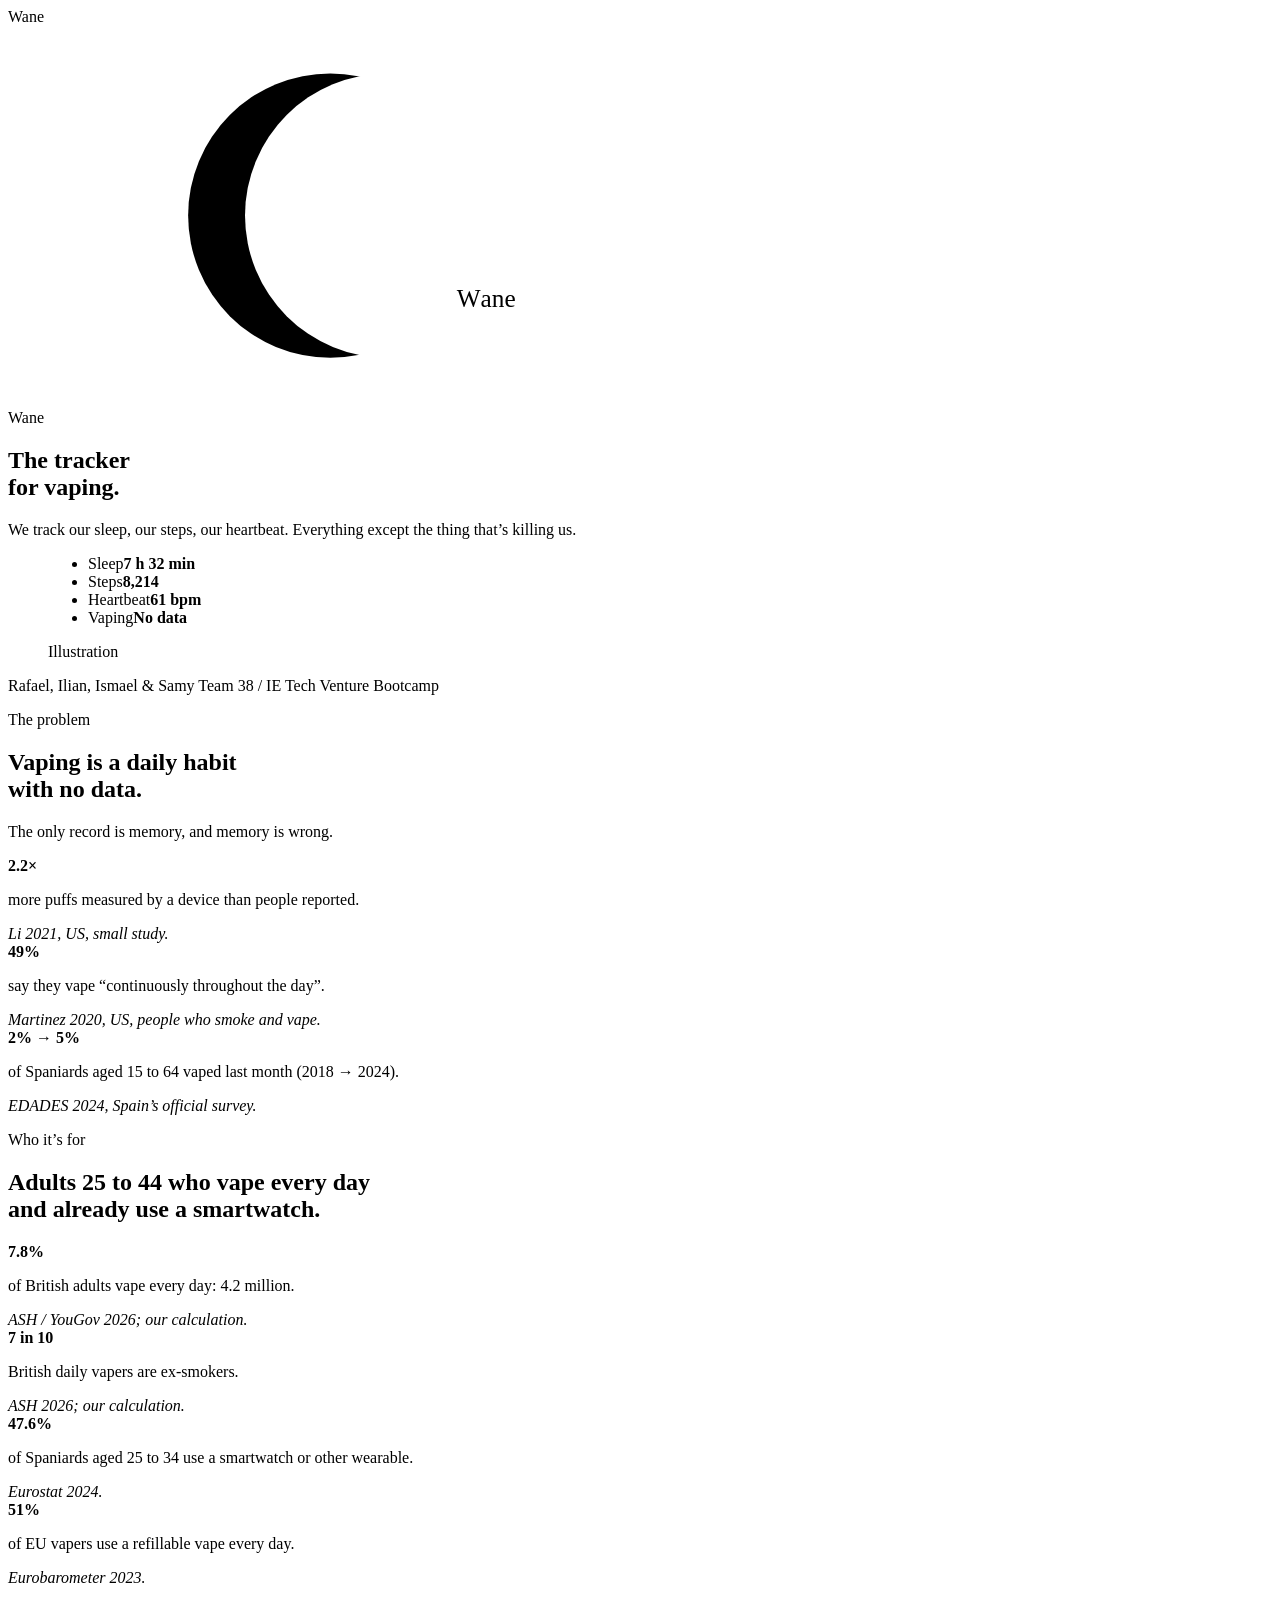
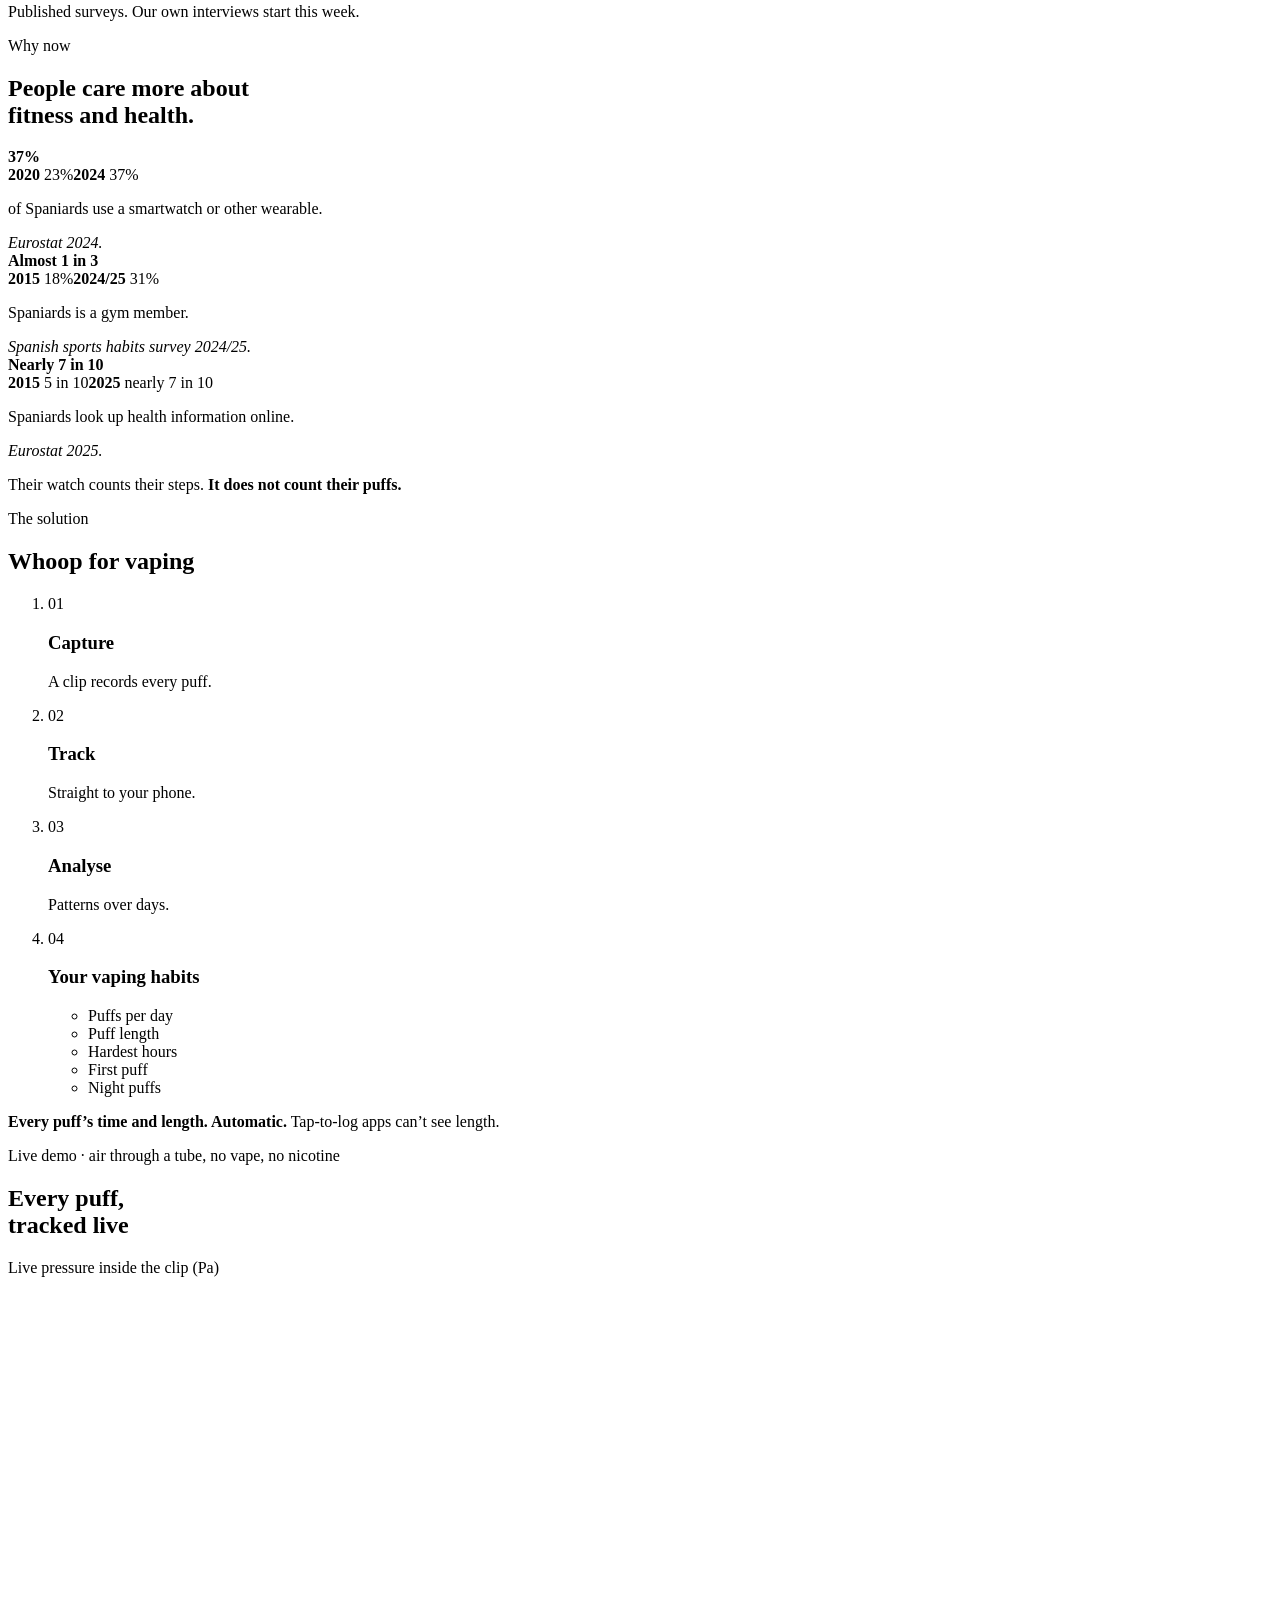
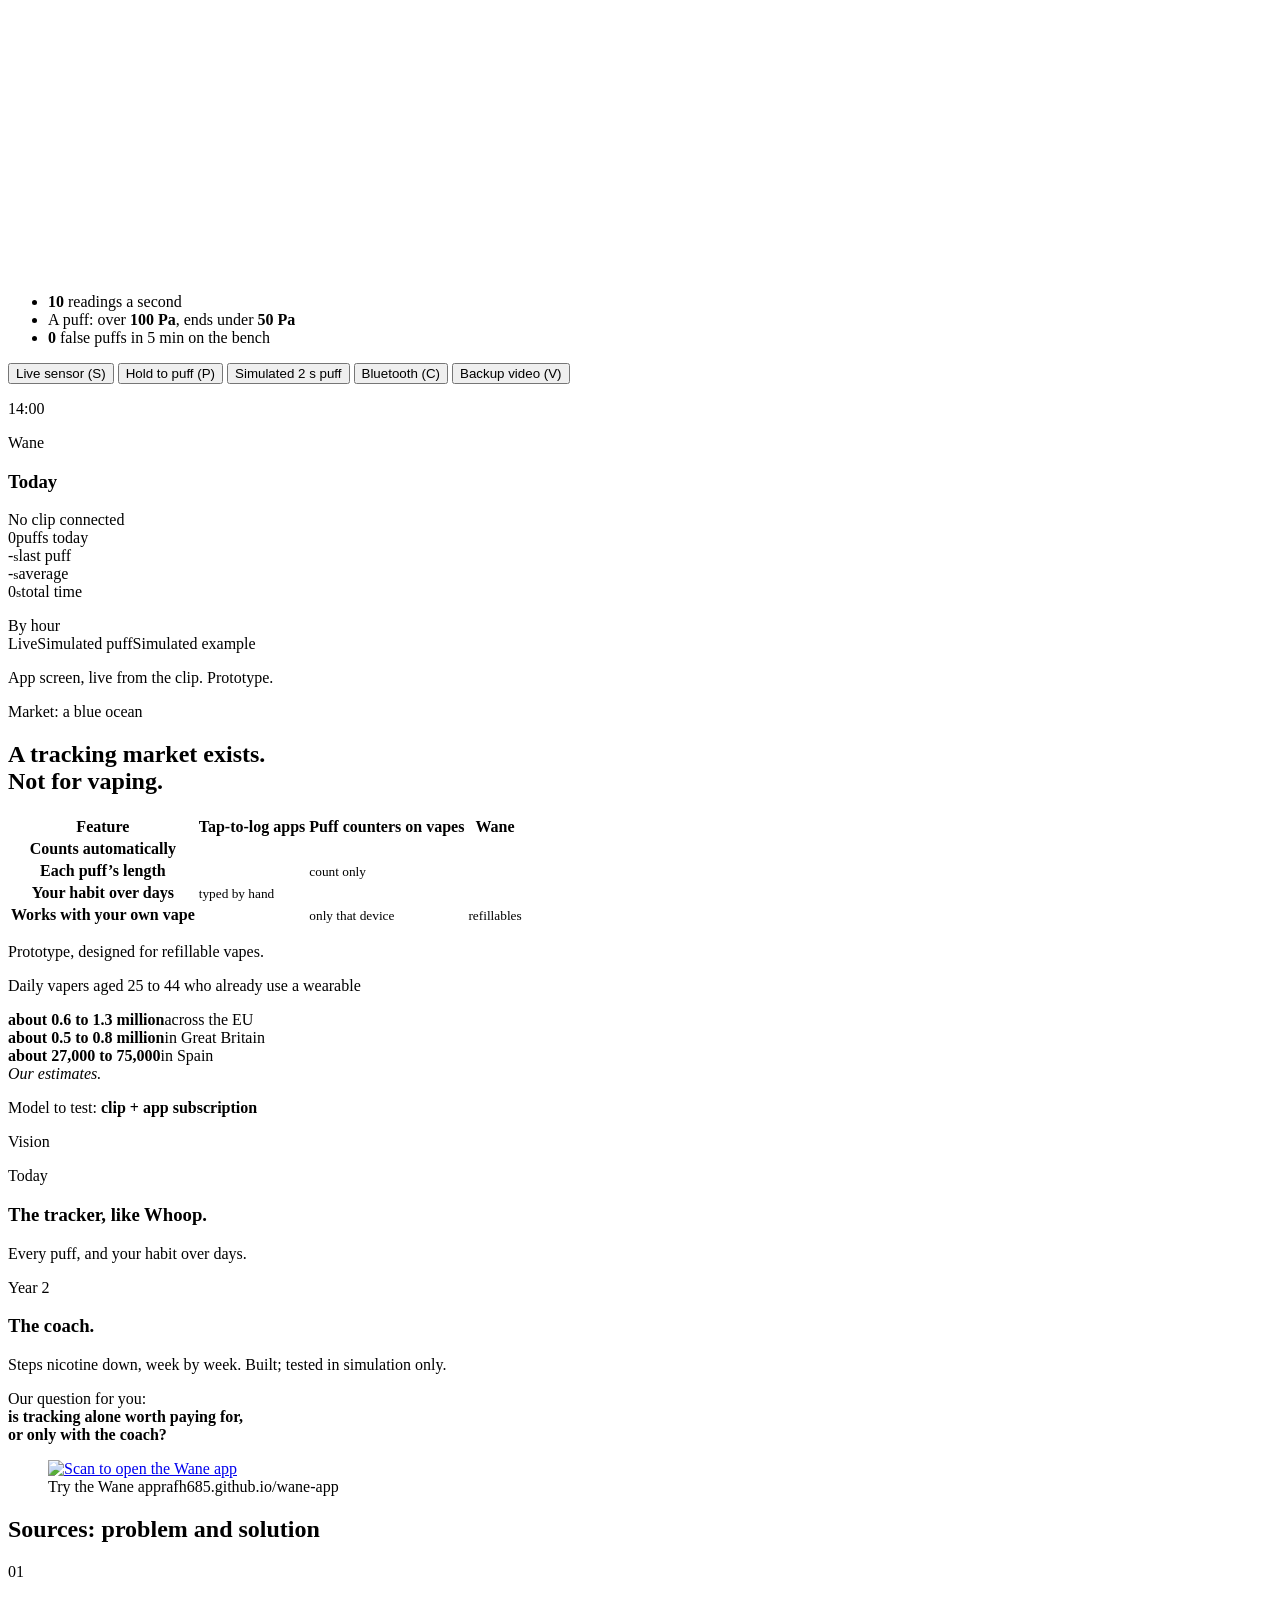
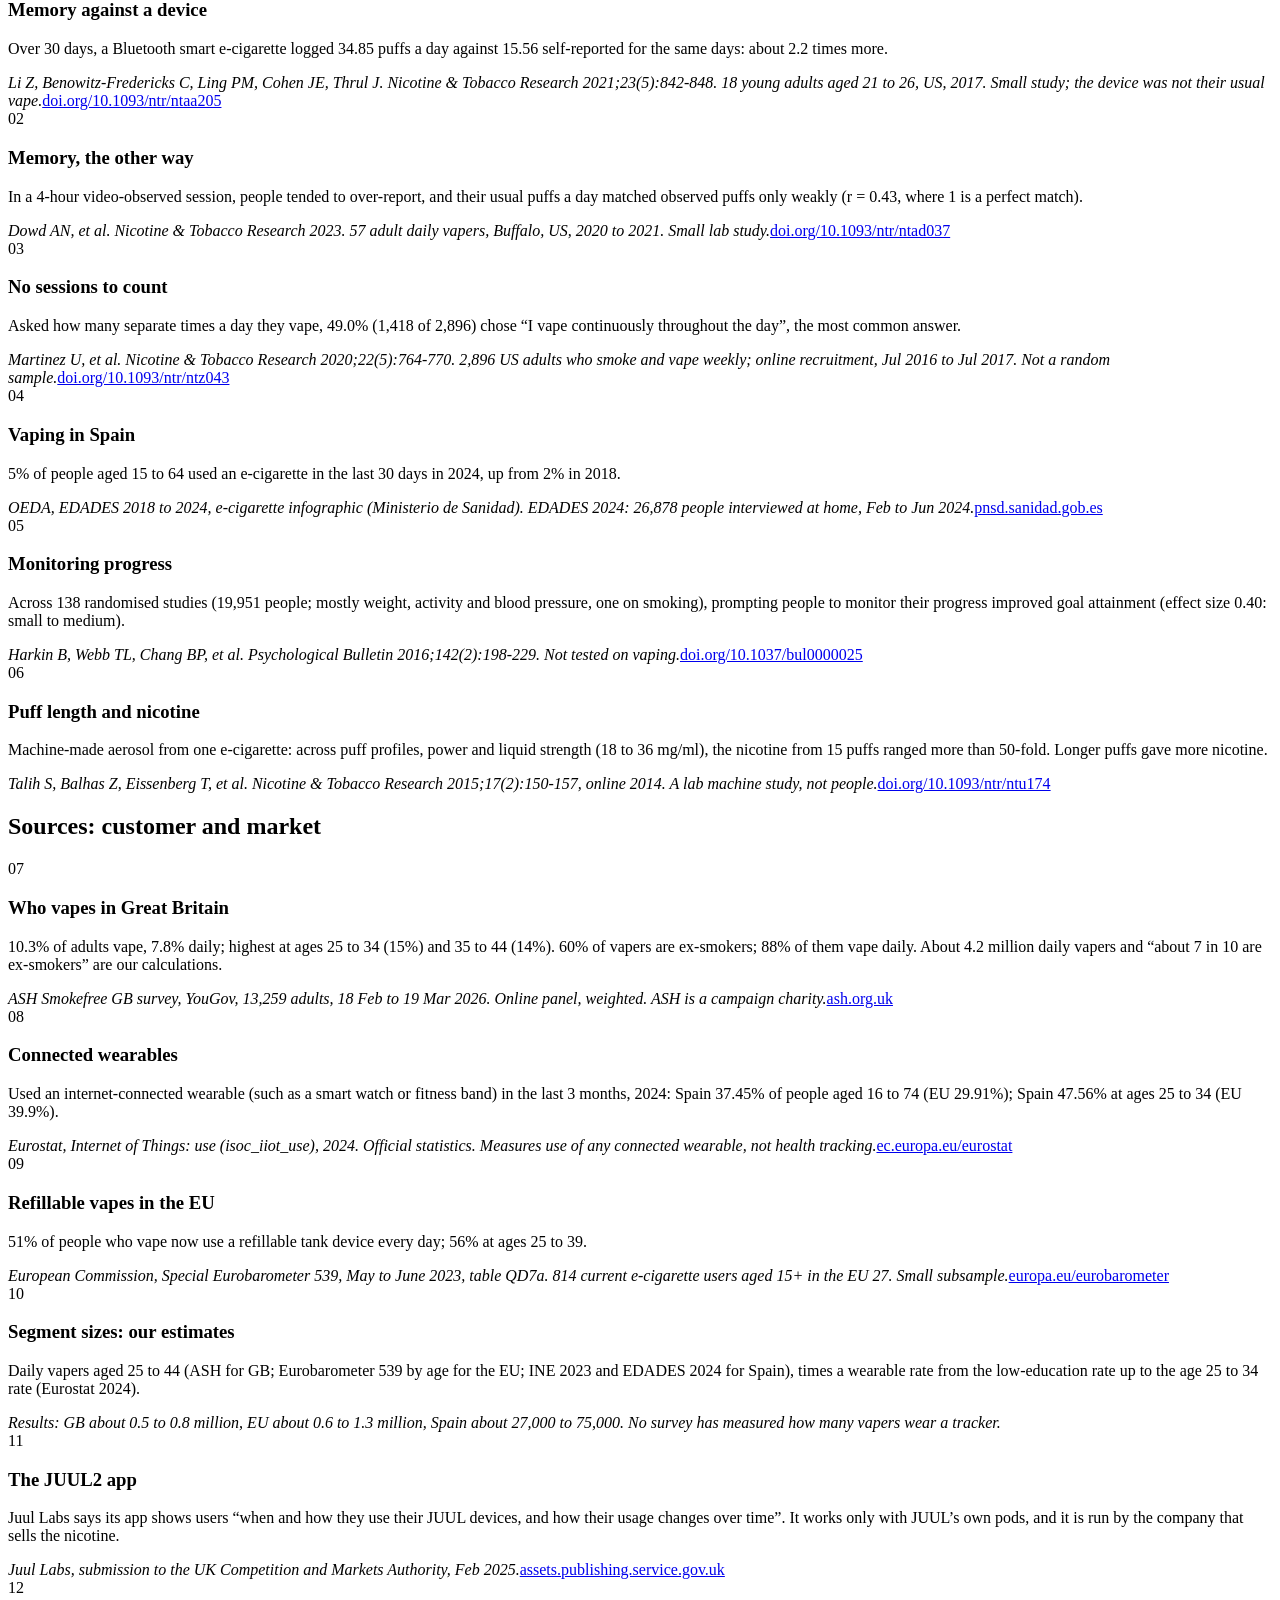
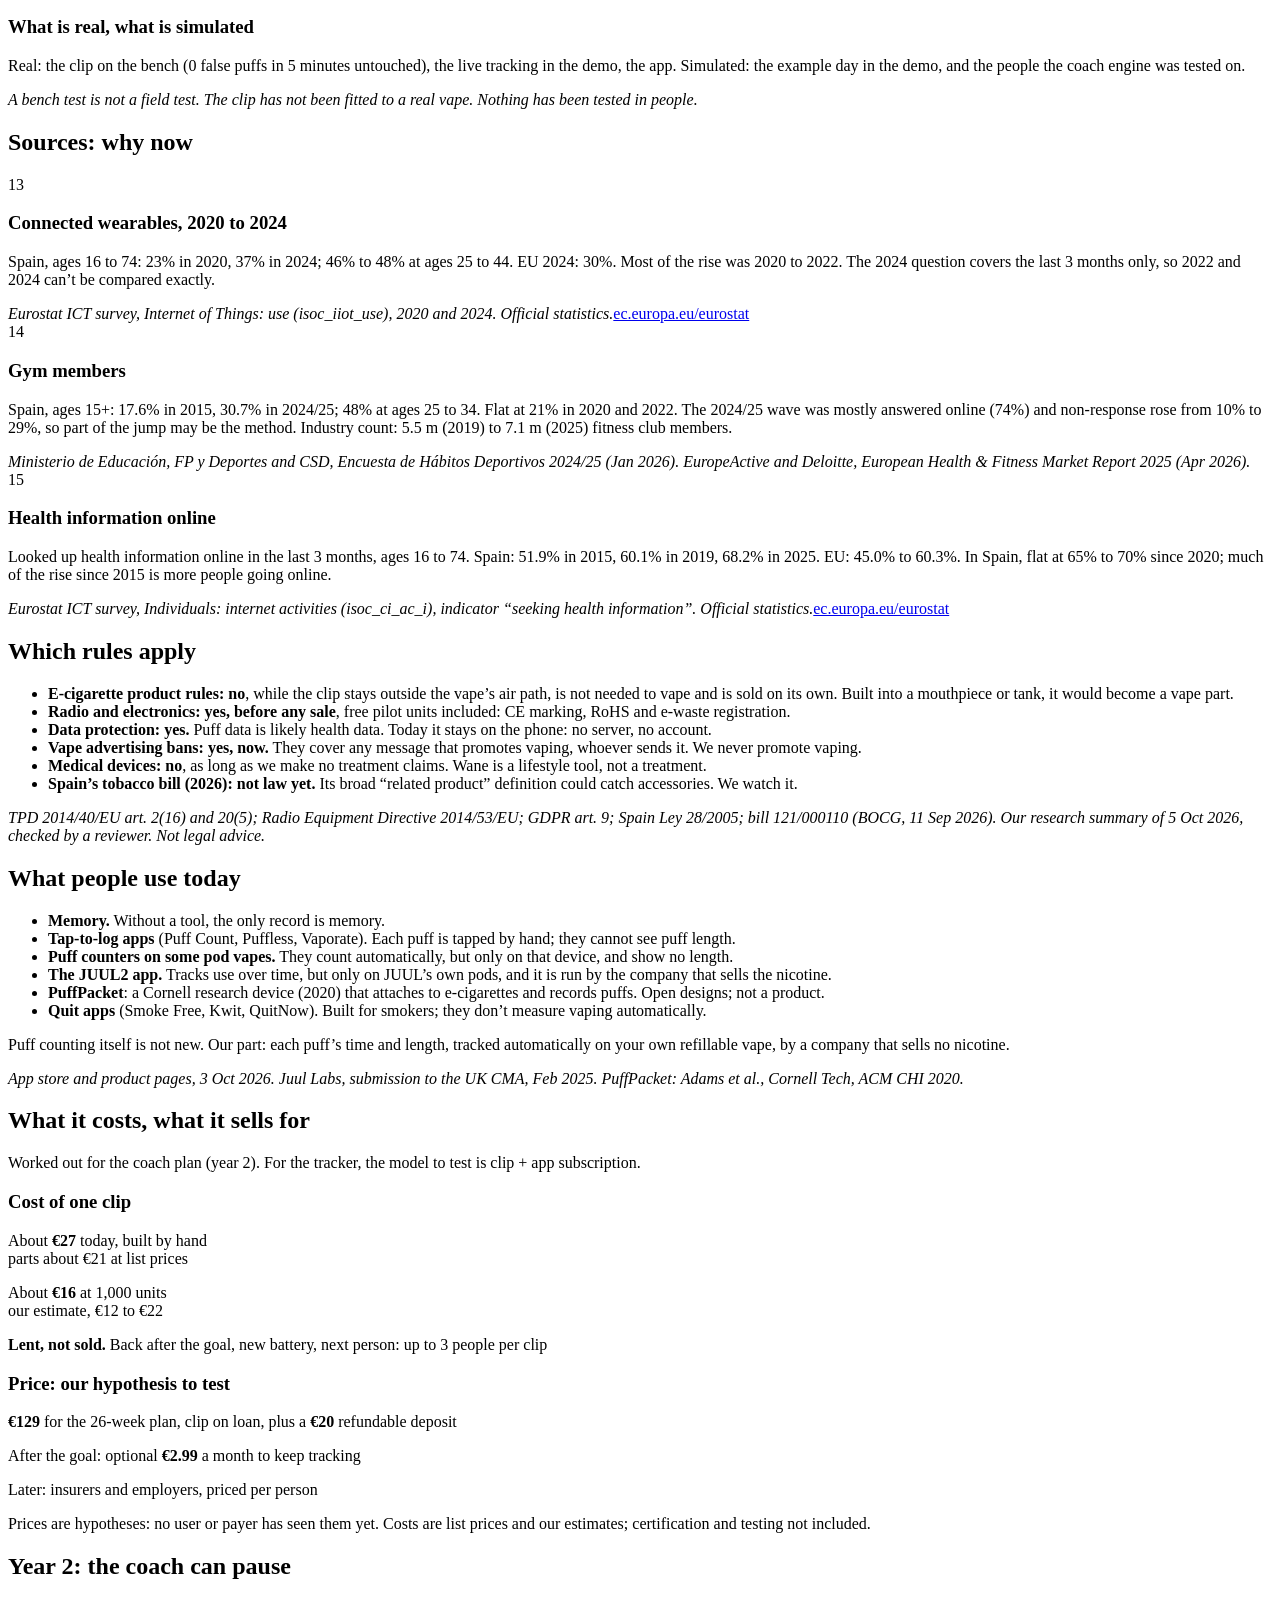
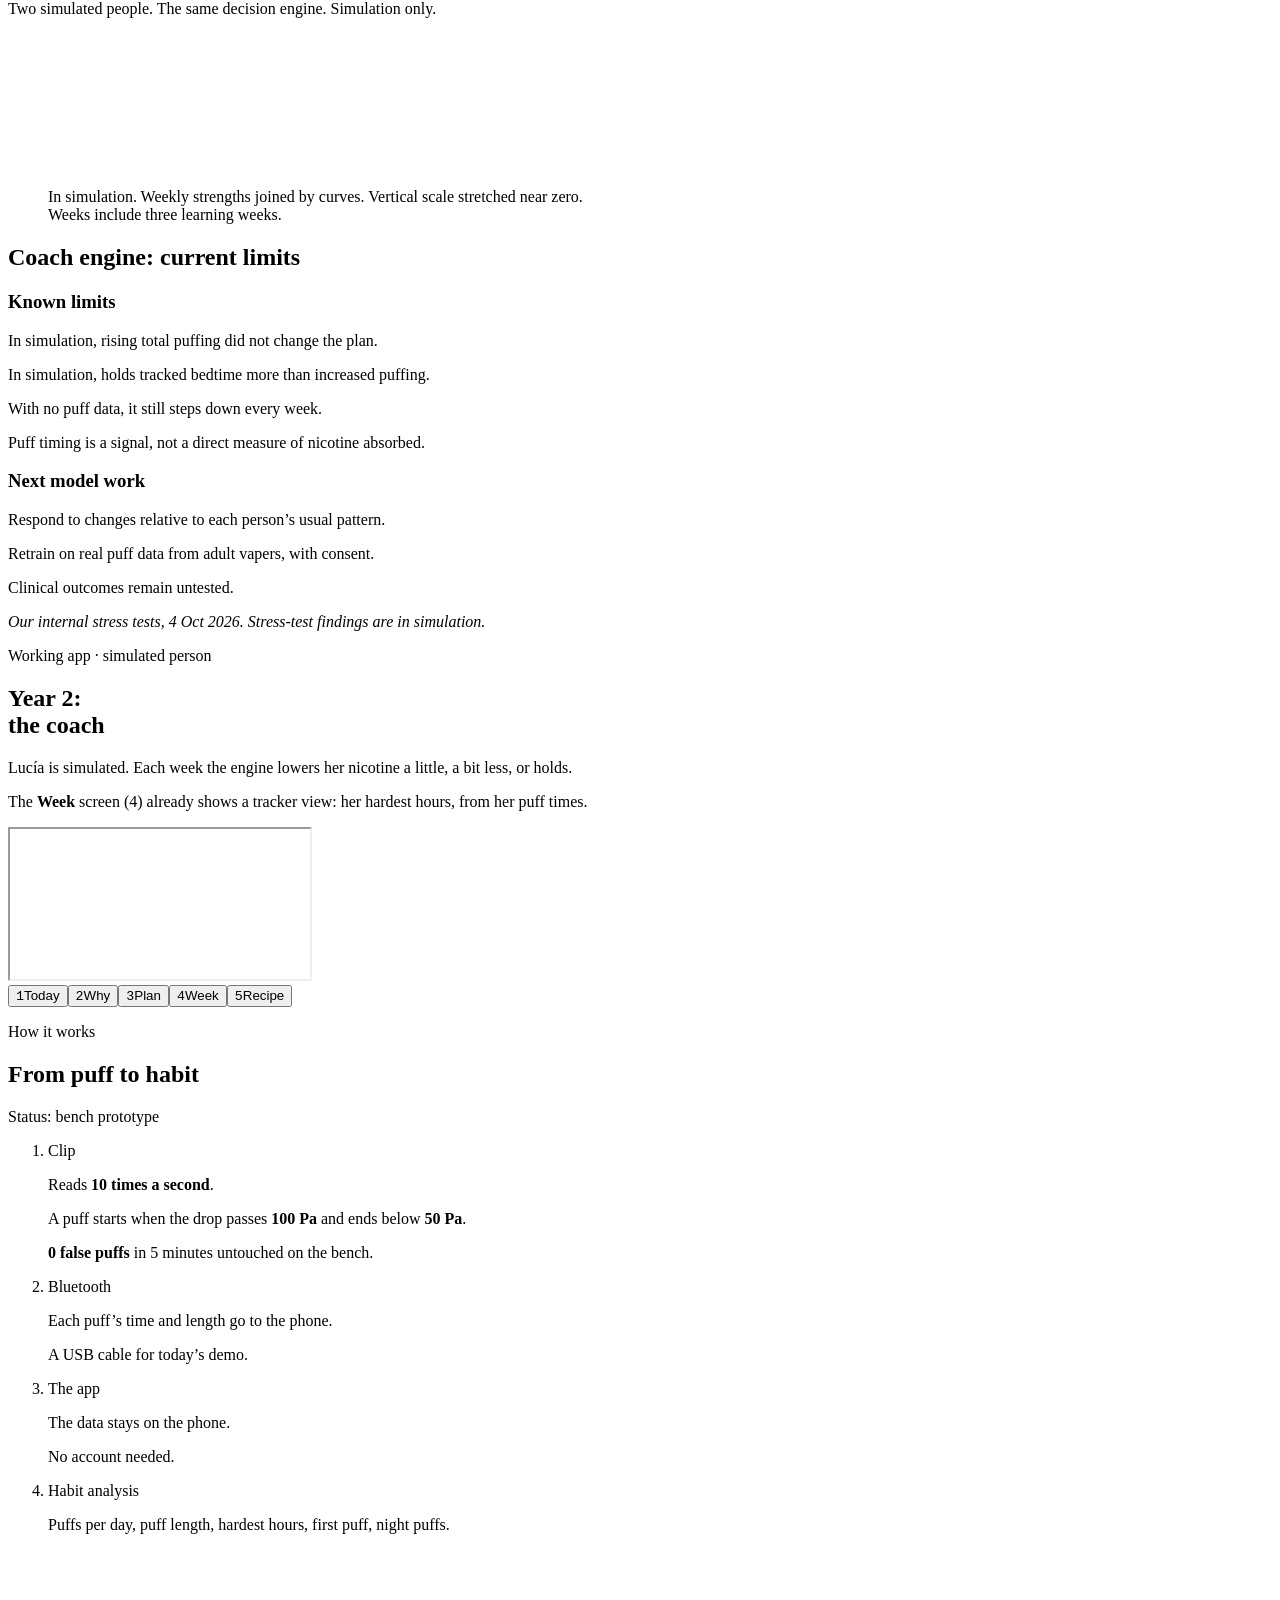
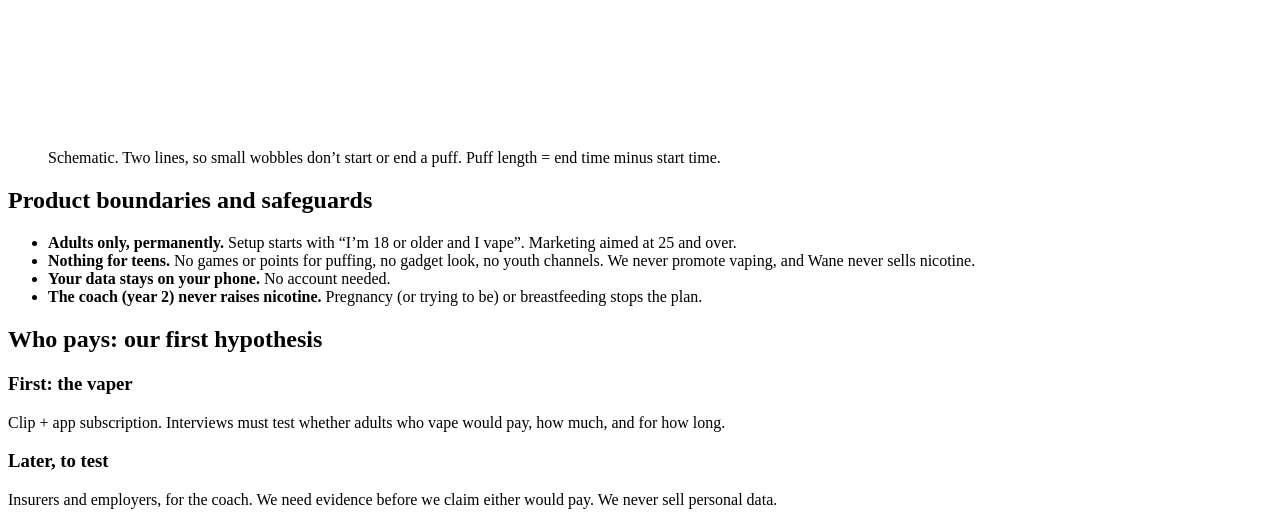
==== index.html @ 5c61a812 "Logo: letters appear one by one" ====
<!doctype html>
<html lang="en">
<head>
  <meta charset="utf-8">
  <meta name="viewport" content="width=device-width, initial-scale=1">
  <title>Wane · Qualifying pitch</title>
  <link rel="icon" href="/wane-pitch-site/app/favicon.svg">
  <meta name="theme-color" content="#eef3f0">
  <script type="module" crossorigin src="/wane-pitch-site/assets/index-D85CCHvJ.js"></script>
  <link rel="stylesheet" crossorigin href="/wane-pitch-site/assets/index-D3FZBvnP.css">
</head>
<body>
  <main class="viewport">
    <div class="stage" id="stage">
      <div class="slide-footer"><span>Wane</span><span id="slide-count"></span></div>
      <div class="moon-mark" id="moon-mark" aria-hidden="true"></div>

<section class="slide s-intro" data-title="Wane logo" data-seconds="6" data-notes="RAF: [White page. Arrow once: the logo plays.] We track our sleep, our steps, our heartbeat. Everything except the thing that’s killing us. [Arrow: the cover. Ilian starts.]">
<svg class="intro-logo" viewBox="-94 0 800 240" role="img" aria-label="Wane">
<defs>
<mask id="intro-phase" maskUnits="userSpaceOnUse" x="0" y="0" width="220" height="240"><rect width="220" height="240" fill="white"/><circle class="logo-shadow" cx="146" cy="120" r="90" fill="black"/></mask>
<clipPath id="intro-word"><rect class="logo-wipe" x="176" y="10" width="500" height="210"/></clipPath>
</defs>
<circle class="logo-disc" cx="110" cy="120" r="90" mask="url(#intro-phase)"/>
<text class="logo-word" x="190" y="178"><tspan>W</tspan><tspan>a</tspan><tspan>n</tspan><tspan>e</tspan></text>
</svg>
</section>

<!-- 1 Cover + hook (Ilian, 15 s) -->
<section class="slide s-cover" data-title="Cover and hook" data-seconds="14" data-notes="ILIAN: We’re Wane, the tracker for vaping. Here’s the problem: vaping is a daily habit with no data. People who vape don’t know how much, when or why. The only record is memory, and memory is wrong.">
<div class="cover-text">
 <div class="wordmark">Wane<span class="moon-row" id="moon-row" aria-hidden="true"></span></div>
 <h1>The tracker<br>for <span>vaping.</span></h1>
 <p class="hook">We track our sleep, our steps, our heartbeat. Everything except the thing that’s killing us.</p>
</div>
<figure class="cover-figure">
 <ul class="tracked">
  <li class="reveal"><i data-icon="moon"></i><span>Sleep</span><b>7 h 32 min</b></li>
  <li class="reveal"><i data-icon="footprints"></i><span>Steps</span><b>8,214</b></li>
  <li class="reveal"><i data-icon="heartbeat"></i><span>Heartbeat</span><b>61 bpm</b></li>
  <li class="reveal gap"><i data-icon="cloud"></i><span>Vaping</span><b>No data</b></li>
 </ul>
 <figcaption>Illustration</figcaption>
</figure>
<footer class="cover-foot">Rafael, Ilian, Ismael &amp; Samy <span>Team 38 / IE Tech Venture Bootcamp</span></footer>
</section>

<!-- 2 Problem (Raf, 25 s) -->
<section class="slide s-problem" data-title="Problem" data-seconds="18" data-notes="RAF: And the data backs it up. A device counted 2.2 times more puffs than people reported. Half of people who smoke and vape say they vape continuously, all day. And in Spain, vaping went from 2% to 5% of 15 to 64 year olds since 2018. [If asked: another small study found people over-report, so memory is wrong in both directions.]">
<header><p class="eyebrow">The problem</p><h2>Vaping is a daily habit<br>with no data.</h2><p class="lede">The only record is memory, and memory is wrong.</p></header>
<div class="facts">
 <div class="fact"><strong>2.2×</strong><p>more puffs measured by a device than people reported.</p><cite>Li 2021, US, small study.</cite></div>
 <div class="fact"><strong>49%</strong><p>say they vape “continuously throughout the day”.</p><cite>Martinez 2020, US, people who smoke and vape.</cite></div>
 <div class="fact"><strong>2% → 5%</strong><p>of Spaniards aged 15 to 64 vaped last month (2018 → 2024).</p><cite>EDADES 2024, Spain’s official survey.</cite></div>
</div>
</section>

<!-- 3 Who it's for (Ilian, 20 s). Section 1 of "ICP for the tracker, checked (5 Oct).md", unchanged. -->
<section class="slide s-icp" data-title="Who it’s for" data-seconds="20" data-notes="ILIAN: Our customer: adults 25 to 44 who vape every day; in Britain, most daily vapers are ex-smokers. Almost half of Spaniards aged 25 to 34 use a smartwatch or other wearable: they’re used to seeing their own numbers. [If asked: our hypothesis, testing this week, is that they want to see how much and when they vape. Ideally on a refillable vape: about half of vapers in Britain and the EU. The wearable figure counts any connected wearable, such as a smartwatch.]">
<header><p class="eyebrow">Who it’s for</p>
<h2>Adults 25 to 44 who vape every day<br>and already use a smartwatch.</h2></header>
<div class="icp-grid">
 <div><strong>7.8%</strong><p>of British adults vape every day: 4.2 million.</p><cite>ASH / YouGov 2026; our calculation.</cite></div>
 <div><strong>7 in 10</strong><p>British daily vapers are ex&#8209;smokers.</p><cite>ASH 2026; our calculation.</cite></div>
 <div><strong>47.6%</strong><p>of Spaniards aged 25 to 34 use a smartwatch or other wearable.</p><cite>Eurostat 2024.</cite></div>
 <div><strong>51%</strong><p>of EU vapers use a refillable vape every day.</p><cite>Eurobarometer 2023.</cite></div>
</div>
<p class="small-print">Published surveys. Our own interviews start this week.</p>
</section>

<!-- 4 Why now (Raf, 20 s). Lines from why-now-final.md (independently checked 9/10, 5 Oct), unchanged. Frame: tracking is mainstream and here to stay; never "rising fast". -->
<section class="slide s-whynow" data-title="Why now" data-seconds="20" data-notes="RAF: More than a third of Spaniards now use a smartwatch, fitness band or similar, up from under a quarter in 2020. Almost one in three is a gym member. Nearly seven in ten look up health information online. Their watch counts their steps. It does not count their puffs.">
<header><p class="eyebrow">Why now</p><h2>People care more about<br>fitness and health.</h2></header>
<div class="now-grid">
 <div><strong>37%</strong><div class="then" aria-hidden="true"><span style="--w:.23"><b>2020</b> 23%</span><span class="on" style="--w:.37"><b>2024</b> 37%</span></div><p>of Spaniards use a smartwatch or other wearable.</p><cite>Eurostat 2024.</cite></div>
 <div><strong>Almost 1 in 3</strong><div class="then" aria-hidden="true"><span style="--w:.176"><b>2015</b> 18%</span><span class="on" style="--w:.307"><b>2024/25</b> 31%</span></div><p>Spaniards is a gym member.</p><cite>Spanish sports habits survey 2024/25.</cite></div>
 <div><strong>Nearly 7 in 10</strong><div class="then" aria-hidden="true"><span style="--w:.519"><b>2015</b> 5 in 10</span><span class="on" style="--w:.682"><b>2025</b> nearly 7 in 10</span></div><p>Spaniards look up health information online.</p><cite>Eurostat 2025.</cite></div>
</div>
<p class="now-line">Their watch counts their steps. <b>It does not count their puffs.</b></p>
</section>

<!-- 5 Solution (Ilian, 25 s) -->
<section class="slide s-solution" data-title="Solution: Whoop for vaping" data-seconds="25" data-notes="ILIAN: Wane is Whoop for vaping. The clip captures every puff, its time and its length, automatically, and the app turns them into your habits: how much, when, your hardest hours. Why measure? People who track their progress reach their goals more often. Why length? In a lab study, longer puffs delivered more nicotine, and tap-to-log apps can’t see length. [If asked: the clip measures how much and when, not why. The data stays on your phone.]">
<header><p class="eyebrow">The solution</p><h2>Whoop for vaping</h2></header>
<ol class="flow4">
 <li><span class="flow-number">01</span><h3>Capture</h3><p>A clip records every puff.</p></li>
 <li><span class="flow-number">02</span><h3>Track</h3><p>Straight to your phone.</p></li>
 <li><span class="flow-number">03</span><h3>Analyse</h3><p>Patterns over days.</p></li>
 <li class="flow-end"><span class="flow-number">04</span><h3>Your vaping habits</h3><ul class="habits"><li>Puffs per day</li><li>Puff length</li><li>Hardest hours</li><li>First puff</li><li>Night puffs</li></ul></li>
</ol>
<div class="why-data solo">
 <div class="claim"><p><b>Every puff’s time and length. Automatic.</b> Tap-to-log apps can’t see length.</p></div>
</div>
</section>

<!-- 6 Live demo (Raf, 50 s): the whole demo on one slide, with the app on a phone -->
<section class="slide s-demo" data-title="Live demo" data-seconds="50" data-notes="RAF: [The live sensor is already on: S during setup.] This is live. No vape, no nicotine: just air through our clip. [Pull air through the tube, about 2 seconds.] That’s the pressure inside the clip, read ten times a second. Over the top line a puff starts; under the bottom line it ends, so small wobbles don’t count: five minutes untouched on the bench, zero false puffs. [Point at the phone.] And here’s the app: one puff today, its length, and it lands in this hour. [Pull again, longer.] A longer puff, and it sees the difference. The pale bars are a simulated example day; teal is live. Today it’s on a cable so you can see the signal. Day to day, the clip sends each puff to your phone over Bluetooth, and we tested that today too. [If Bluetooth was paired at setup (C), say instead: The graph comes over the cable; the count reaches the app over Bluetooth.] [If nothing moves: press V for the recording of the real clip, made today, and say: This is the real clip, recorded today on this slide. Or hold P for 2 seconds and say: This one is simulated, and the app marks it as simulated.]">
<div class="demo-left">
 <header><p class="eyebrow">Live demo · air through a tube, no vape, no nicotine</p><h2>Every puff,<br>tracked live</h2></header>
 <div class="sensor" id="sensor">
  <p class="sensor-cap"><span>Live pressure inside the clip (Pa)</span><span id="sensor-now" class="mono"></span></p>
  <canvas id="sensor-canvas" width="1460" height="580" role="img" aria-label="Live pressure drop inside the clip over the last 10 seconds, with the puff start and end lines"></canvas>
  <p class="sensor-status" id="sensor-status"></p>
 </div>
 <ul class="how-strip"><li><b>10</b> readings a second</li><li>A puff: over <b>100 Pa</b>, ends under <b>50 Pa</b></li><li><b>0</b> false puffs in 5 min on the bench</li></ul>
 <div class="demo-controls">
  <button type="button" class="btn" id="sensor-connect"><i data-icon="usb"></i><span>Live sensor (S)</span></button>
  <button type="button" class="btn ghost" id="puff-sim">Hold to puff (P)</button>
  <button type="button" class="sample-btn" id="puff-sample">Simulated 2 s puff</button>
  <button type="button" class="sample-btn" id="clip-connect"><span>Bluetooth (C)</span></button>
  <button type="button" class="sample-btn" id="backup-video-btn">Backup video (V)</button>
 </div>
 <p class="puff-foot" id="puff-foot"></p>
</div>
<div class="phone" aria-label="The Wane app on a phone: today's tracking screen">
 <div class="phone-screen">
  <div class="phone-status"><span class="mono" id="phone-time">14:00</span><span class="phone-island" aria-hidden="true"></span><span class="phone-batt" aria-hidden="true"></span></div>
  <div class="tracker" id="tracker">
   <div class="tracker-head"><div><p class="app-name">Wane</p><h3>Today</h3></div><span class="chip" id="clip-chip">No clip connected</span></div>
   <div class="stats" aria-live="polite">
    <div class="stat-main"><span class="big" id="t-count">0</span><span class="label">puffs today</span></div>
    <div><span class="big"><span id="t-last">-</span><small>s</small></span><span class="label" id="t-last-label">last puff</span></div>
    <div><span class="big"><span id="t-avg">-</span><small>s</small></span><span class="label">average</span></div>
    <div><span class="big"><span id="t-total">0</span><small>s</small></span><span class="label">total time</span></div>
   </div>
   <p class="t-mix" id="t-mix"></p>
   <div class="hours">
    <div class="hours-head"><span>By hour</span></div>
    <div class="hour-bars" id="hour-bars" role="img" aria-label="Puffs per hour today"></div>
    <div class="hour-axis" id="hour-axis"></div>
    <div class="legend"><span><i class="k-live"></i>Live</span><span><i class="k-sim"></i>Simulated puff</span><span><i class="k-ex"></i>Simulated example</span></div>
   </div>
   <ol class="puff-log" id="puff-log" aria-label="Latest puffs"></ol>
  </div>
  <p class="phone-note">App screen, live from the clip. Prototype.</p>
 </div>
</div>
<div class="backup-video" id="backup-video" hidden>
 <video id="backup-video-el" muted playsinline preload="auto" aria-label="Recording of the real clip on this slide, 5 October at 17:09: two pulls through the tube, counted from the clip's cable"></video>
 <p class="bv-label"><b>Recording, 5 Oct, 17:09:</b> the real clip on this slide. Two pulls through the tube, each counted from the clip’s cable. <span>V to close</span></p>
</div>
</section>


<!-- 7 Market (Raf, 30 s) -->
<section class="slide s-market" data-title="Market: a blue ocean" data-seconds="30" data-notes="ILIAN: A tracking market exists, but not for vaping. Tap-to-log apps make you type every puff. Puff counters only count, and only on that one device. Wane is automatic, sees every puff’s length, shows your habit over days, and is designed for the refillable vape you already own. Our first segment, daily vapers aged 25 to 44 who already use a wearable: by our estimate, 0.6 to 1.3 million in the EU. The model we’ll test: the clip plus an app subscription. [If asked: the sizes are our estimates; no survey has measured how many vapers wear a tracker. The clip is a prototype, not yet fitted to a vape. The price is a hypothesis.]">
<header><p class="eyebrow">Market: a blue ocean</p><h2>A tracking market exists.<br>Not for vaping.</h2></header>
<div class="market">
 <div class="grid-wrap">
 <table class="mgrid">
  <thead><tr><th scope="col"><span class="sr">Feature</span></th><th scope="col">Tap-to-log apps</th><th scope="col">Puff counters on vapes</th><th scope="col" class="wane">Wane</th></tr></thead>
  <tbody>
   <tr><th scope="row">Counts automatically</th><td><i data-icon="x" aria-label="No"></i></td><td><i data-icon="check" aria-label="Yes"></i></td><td class="wane"><i data-icon="check" aria-label="Yes"></i></td></tr>
   <tr><th scope="row">Each puff’s length</th><td><i data-icon="x" aria-label="No"></i></td><td><i data-icon="x" aria-label="No"></i><small>count only</small></td><td class="wane"><i data-icon="check" aria-label="Yes"></i></td></tr>
   <tr><th scope="row">Your habit over days</th><td><small class="solo">typed by hand</small></td><td><i data-icon="x" aria-label="No"></i></td><td class="wane"><i data-icon="check" aria-label="Yes"></i></td></tr>
   <tr><th scope="row">Works with your own vape</th><td><i data-icon="check" aria-label="Yes"></i></td><td><small class="solo">only that device</small></td><td class="wane"><i data-icon="check" aria-label="Yes"></i><small>refillables</small></td></tr>
  </tbody>
 </table>
 <p class="grid-note">Prototype, designed for refillable vapes.</p>
 </div>
 <aside class="sizes">
  <p class="sizes-label">Daily vapers aged 25 to 44 who already use a wearable</p>
  <div class="size"><strong>about 0.6 to 1.3 million</strong><span>across the EU</span></div>
  <div class="size"><strong>about 0.5 to 0.8 million</strong><span>in Great Britain</span></div>
  <div class="size"><strong>about 27,000 to 75,000</strong><span>in Spain</span></div>
  <cite>Our estimates.</cite>
 </aside>
</div>
<p class="model-line">Model to test: <b>clip + app subscription</b></p>
</section>

<!-- 8 Vision + close (Ilian, 25 s) -->
<section class="slide s-close" data-title="Vision and close" data-seconds="25" data-notes="RAF: Today: the tracker, like Whoop. Year two: the coach, an engine that steps nicotine down week by week. It’s already built, and tested in simulation only. Next: fit the clip to a real vape, and put it in the hands of adult vapers. Our question for you: is tracking alone worth paying for, or only with the coach? Thank you.">
<div class="col">
 <p class="eyebrow">Vision</p>
 <div class="roadmap">
  <div class="stage-now"><span class="when">Today</span><h3>The tracker, like Whoop.</h3><p>Every puff, and your habit over days.</p></div>
  <div class="stage-later"><span class="when">Year 2</span><h3>The coach.</h3><p>Steps nicotine down, week by week. Built; tested in simulation only.</p></div>
 </div>
 <p class="closing-question">Our question for you:<br><b>is tracking alone worth paying for,<br>or only with the coach?</b></p>
</div>
<figure class="qr"><a href="https://rafh685.github.io/wane-app/" target="_blank" rel="noreferrer"><img src="/wane-pitch-site/app-qr.png" alt="Scan to open the Wane app" width="300" height="300"></a><figcaption>Try the Wane app<span class="mono">rafh685.github.io/wane-app</span></figcaption></figure>
</section>

      <!-- Backup slides, for questions (B). Not in the 3:45. -->
      <section class="slide s-backup s-sources" data-backup data-title="Sources: the problem" data-notes="Every number on the problem and solution slides, with who was asked and when.">
        <h2>Sources: problem and solution</h2>
<div class="source-grid three">
<div><span class="source-no">01</span><h3>Memory against a device</h3><p>Over 30 days, a Bluetooth smart e&#8209;cigarette logged 34.85 puffs a day against 15.56 self-reported for the same days: about 2.2 times more.</p><cite>Li Z, Benowitz-Fredericks C, Ling PM, Cohen JE, Thrul J. <i>Nicotine &amp; Tobacco Research</i> 2021;23(5):842-848. 18 young adults aged 21 to 26, US, 2017. Small study; the device was not their usual vape.</cite><a href="https://doi.org/10.1093/ntr/ntaa205" target="_blank" rel="noreferrer">doi.org/10.1093/ntr/ntaa205</a></div>
<div><span class="source-no">02</span><h3>Memory, the other way</h3><p>In a 4-hour video-observed session, people tended to over-report, and their usual puffs a day matched observed puffs only weakly (r = 0.43, where 1 is a perfect match).</p><cite>Dowd AN, et al. <i>Nicotine &amp; Tobacco Research</i> 2023. 57 adult daily vapers, Buffalo, US, 2020 to 2021. Small lab study.</cite><a href="https://doi.org/10.1093/ntr/ntad037" target="_blank" rel="noreferrer">doi.org/10.1093/ntr/ntad037</a></div>
<div><span class="source-no">03</span><h3>No sessions to count</h3><p>Asked how many separate times a day they vape, 49.0% (1,418 of 2,896) chose “I vape continuously throughout the day”, the most common answer.</p><cite>Martinez U, et al. <i>Nicotine &amp; Tobacco Research</i> 2020;22(5):764-770. 2,896 US adults who smoke and vape weekly; online recruitment, Jul 2016 to Jul 2017. Not a random sample.</cite><a href="https://doi.org/10.1093/ntr/ntz043" target="_blank" rel="noreferrer">doi.org/10.1093/ntr/ntz043</a></div>
<div><span class="source-no">04</span><h3>Vaping in Spain</h3><p>5% of people aged 15 to 64 used an e&#8209;cigarette in the last 30 days in 2024, up from 2% in 2018.</p><cite>OEDA, EDADES 2018 to 2024, e-cigarette infographic (Ministerio de Sanidad). EDADES 2024: 26,878 people interviewed at home, Feb to Jun 2024.</cite><a href="https://pnsd.sanidad.gob.es/profesionales/sistemasInformacion/sistemaInformacion/pdf/2025/OEDA_EDADES2024_Infografia_cigarrillos_electronicos.pdf" target="_blank" rel="noreferrer">pnsd.sanidad.gob.es</a></div>
<div><span class="source-no">05</span><h3>Monitoring progress</h3><p>Across 138 randomised studies (19,951 people; mostly weight, activity and blood pressure, one on smoking), prompting people to monitor their progress improved goal attainment (effect size 0.40: small to medium).</p><cite>Harkin B, Webb TL, Chang BP, et al. <i>Psychological Bulletin</i> 2016;142(2):198-229. Not tested on vaping.</cite><a href="https://doi.org/10.1037/bul0000025" target="_blank" rel="noreferrer">doi.org/10.1037/bul0000025</a></div>
<div><span class="source-no">06</span><h3>Puff length and nicotine</h3><p>Machine-made aerosol from one e&#8209;cigarette: across puff profiles, power and liquid strength (18 to 36 mg/ml), the nicotine from 15 puffs ranged more than 50&#8209;fold. Longer puffs gave more nicotine.</p><cite>Talih S, Balhas Z, Eissenberg T, et al. <i>Nicotine &amp; Tobacco Research</i> 2015;17(2):150-157, online 2014. A lab machine study, not people.</cite><a href="https://doi.org/10.1093/ntr/ntu174" target="_blank" rel="noreferrer">doi.org/10.1093/ntr/ntu174</a></div>
</div>
      </section>

      <section class="slide s-backup s-sources" data-backup data-title="Sources: customer and market" data-notes="The customer and market numbers. The segment sizes are our estimates: nobody has measured how many vapers wear a tracker.">
        <h2>Sources: customer and market</h2>
<div class="source-grid three">
<div><span class="source-no">07</span><h3>Who vapes in Great Britain</h3><p>10.3% of adults vape, 7.8% daily; highest at ages 25 to 34 (15%) and 35 to 44 (14%). 60% of vapers are ex-smokers; 88% of them vape daily. About 4.2 million daily vapers and “about 7 in 10 are ex-smokers” are our calculations.</p><cite>ASH Smokefree GB survey, YouGov, 13,259 adults, 18 Feb to 19 Mar 2026. Online panel, weighted. ASH is a campaign charity.</cite><a href="https://ash.org.uk" target="_blank" rel="noreferrer">ash.org.uk</a></div>
<div><span class="source-no">08</span><h3>Connected wearables</h3><p>Used an internet-connected wearable (such as a smart watch or fitness band) in the last 3 months, 2024: Spain 37.45% of people aged 16 to 74 (EU 29.91%); Spain 47.56% at ages 25 to 34 (EU 39.9%).</p><cite>Eurostat, Internet of Things: use (isoc_iiot_use), 2024. Official statistics. Measures use of any connected wearable, not health tracking.</cite><a href="https://ec.europa.eu/eurostat/databrowser/view/isoc_iiot_use/default/table" target="_blank" rel="noreferrer">ec.europa.eu/eurostat</a></div>
<div><span class="source-no">09</span><h3>Refillable vapes in the EU</h3><p>51% of people who vape now use a refillable tank device every day; 56% at ages 25 to 39.</p><cite>European Commission, Special Eurobarometer 539, May to June 2023, table QD7a. 814 current e-cigarette users aged 15+ in the EU 27. Small subsample.</cite><a href="https://europa.eu/eurobarometer/surveys/detail/2995" target="_blank" rel="noreferrer">europa.eu/eurobarometer</a></div>
<div><span class="source-no">10</span><h3>Segment sizes: our estimates</h3><p>Daily vapers aged 25 to 44 (ASH for GB; Eurobarometer 539 by age for the EU; INE 2023 and EDADES 2024 for Spain), times a wearable rate from the low-education rate up to the age 25 to 34 rate (Eurostat 2024).</p><cite>Results: GB about 0.5 to 0.8 million, EU about 0.6 to 1.3 million, Spain about 27,000 to 75,000. No survey has measured how many vapers wear a tracker.</cite></div>
<div><span class="source-no">11</span><h3>The JUUL2 app</h3><p>Juul Labs says its app shows users “when and how they use their JUUL devices, and how their usage changes over time”. It works only with JUUL’s own pods, and it is run by the company that sells the nicotine.</p><cite>Juul Labs, submission to the UK Competition and Markets Authority, Feb 2025.</cite><a href="https://assets.publishing.service.gov.uk/media/67c81fed8247839c255ae2ca/Juul_Labs.pdf" target="_blank" rel="noreferrer">assets.publishing.service.gov.uk</a></div>
<div><span class="source-no">12</span><h3>What is real, what is simulated</h3><p>Real: the clip on the bench (0 false puffs in 5 minutes untouched), the live tracking in the demo, the app. Simulated: the example day in the demo, and the people the coach engine was tested on.</p><cite>A bench test is not a field test. The clip has not been fitted to a real vape. Nothing has been tested in people.</cite></div>
</div>
      </section>

      <section class="slide s-backup s-sources" data-backup data-title="Sources: why now" data-notes="The why-now numbers. If asked about the gym jump: the share was flat at 21% in 2020 and 2022; the 2024/25 wave moved mostly online and non-response rose, so part of the jump may be the method. The industry count also rose, 5.5 to 7.1 million from 2019 to 2025.">
        <h2>Sources: why now</h2>
<div class="source-grid three">
<div><span class="source-no">13</span><h3>Connected wearables, 2020 to 2024</h3><p>Spain, ages 16 to 74: 23% in 2020, 37% in 2024; 46% to 48% at ages 25 to 44. EU 2024: 30%. Most of the rise was 2020 to 2022. The 2024 question covers the last 3 months only, so 2022 and 2024 can’t be compared exactly.</p><cite>Eurostat ICT survey, Internet of Things: use (isoc_iiot_use), 2020 and 2024. Official statistics.</cite><a href="https://ec.europa.eu/eurostat/databrowser/view/isoc_iiot_use/default/table" target="_blank" rel="noreferrer">ec.europa.eu/eurostat</a></div>
<div><span class="source-no">14</span><h3>Gym members</h3><p>Spain, ages 15+: 17.6% in 2015, 30.7% in 2024/25; 48% at ages 25 to 34. Flat at 21% in 2020 and 2022. The 2024/25 wave was mostly answered online (74%) and non-response rose from 10% to 29%, so part of the jump may be the method. Industry count: 5.5 m (2019) to 7.1 m (2025) fitness club members.</p><cite>Ministerio de Educación, FP y Deportes and CSD, Encuesta de Hábitos Deportivos 2024/25 (Jan 2026). EuropeActive and Deloitte, European Health &amp; Fitness Market Report 2025 (Apr 2026).</cite></div>
<div><span class="source-no">15</span><h3>Health information online</h3><p>Looked up health information online in the last 3 months, ages 16 to 74. Spain: 51.9% in 2015, 60.1% in 2019, 68.2% in 2025. EU: 45.0% to 60.3%. In Spain, flat at 65% to 70% since 2020; much of the rise since 2015 is more people going online.</p><cite>Eurostat ICT survey, Individuals: internet activities (isoc_ci_ac_i), indicator “seeking health information”. Official statistics.</cite><a href="https://ec.europa.eu/eurostat/databrowser/view/isoc_ci_ac_i/default/table" target="_blank" rel="noreferrer">ec.europa.eu/eurostat</a></div>
</div>
      </section>

      <section class="slide s-backup s-regulation" data-backup data-title="Regulation" data-notes="Checked answer, only while the clip stays outside the vape’s air path: We sell no nicotine, and the clip stays outside the vape’s air path, so e-cigarette product rules don’t apply. But it’s a Bluetooth device: CE marking and e-waste registration before any sale. Puff data is likely health data, so it stays on the phone. Ad bans still bind us, so we never promote vaping. And we’re a lifestyle tool, not a treatment.">
        <h2>Which rules apply</h2>
        <ul class="rules">
          <li><b>E-cigarette product rules: no</b>, while the clip stays outside the vape’s air path, is not needed to vape and is sold on its own. Built into a mouthpiece or tank, it would become a vape part.</li>
          <li><b>Radio and electronics: yes, before any sale</b>, free pilot units included: CE marking, RoHS and e-waste registration.</li>
          <li><b>Data protection: yes.</b> Puff data is likely health data. Today it stays on the phone: no server, no account.</li>
          <li><b>Vape advertising bans: yes, now.</b> They cover any message that promotes vaping, whoever sends it. We never promote vaping.</li>
          <li><b>Medical devices: no</b>, as long as we make no treatment claims. Wane is a lifestyle tool, not a treatment.</li>
          <li><b>Spain’s tobacco bill (2026): not law yet.</b> Its broad “related product” definition could catch accessories. We watch it.</li>
        </ul>
        <cite class="rules-cite">TPD 2014/40/EU art. 2(16) and 20(5); Radio Equipment Directive 2014/53/EU; GDPR art. 9; Spain Ley 28/2005; bill 121/000110 (BOCG, 11 Sep 2026). Our research summary of 5 Oct 2026, checked by a reviewer. Not legal advice.</cite>
      </section>

      <section class="slide s-backup s-alts" data-backup data-title="What people use today" data-notes="Anthony asked for the alternatives. Without a tool, the only record is memory. Tap-to-log apps need each puff typed. Puff counters count, but only on that device and with no length. JUUL’s app tracks use, but only on JUUL pods, run by the nicotine seller. PuffPacket is a Cornell research device from 2020, not a product. Quit apps are built for smokers. Puff counting is not new; our part is automatic time and length on your own refillable vape, from a company that sells no nicotine.">
        <h2>What people use today</h2>
        <ul class="alts">
          <li><b>Memory.</b> Without a tool, the only record is memory.</li>
          <li><b>Tap-to-log apps</b> (Puff Count, Puffless, Vaporate). Each puff is tapped by hand; they cannot see puff length.</li>
          <li><b>Puff counters on some pod vapes.</b> They count automatically, but only on that device, and show no length.</li>
          <li><b>The JUUL2 app.</b> Tracks use over time, but only on JUUL’s own pods, and it is run by the company that sells the nicotine.</li>
          <li><b>PuffPacket</b>: a Cornell research device (2020) that attaches to e&#8209;cigarettes and records puffs. Open designs; not a product.</li>
          <li><b>Quit apps</b> (Smoke Free, Kwit, QuitNow). Built for smokers; they don’t measure vaping automatically.</li>
        </ul>
        <p class="alts-claim">Puff counting itself is not new. Our part: each puff’s time and length, tracked automatically on your own refillable vape, by a company that sells no nicotine.</p>
        <cite class="alts-cite">App store and product pages, 3 Oct 2026. Juul Labs, submission to the UK CMA, Feb 2025. PuffPacket: Adams et al., Cornell Tech, ACM CHI 2020.</cite>
      </section>

      <section class="slide s-backup s-price" data-backup data-title="What it costs, what it sells for" data-notes="What does it cost? A clip costs about twenty-seven euros to build by hand today, and about sixteen at a thousand units. We lend it, we don’t sell it: after your goal you send it back, we change the battery, and it serves up to three people. The plan price was worked out for the coach; for the tracker, the model to test is the clip plus an app subscription.">
<header><h2>What it costs, what it sells for</h2><p class="price-note">Worked out for the coach plan (year 2). For the tracker, the model to test is clip + app subscription.</p></header>
<div class="two">
<div><h3>Cost of one clip</h3>
<p>About <b>€27</b> today, built by hand<br><span class="muted">parts about €21 at list prices</span></p>
<p>About <b>€16</b> at 1,000 units<br><span class="muted">our estimate, €12 to €22</span></p>
<p><b>Lent, not sold.</b> Back after the goal, new battery, next person: up to 3 people per clip</p></div>
<div><h3>Price: our hypothesis to test</h3>
<p><b>€129</b> for the 26-week plan, clip on loan, plus a <b>€20</b> refundable deposit</p>
<p>After the goal: optional <b>€2.99</b> a month to keep tracking</p>
<p>Later: insurers and employers, priced per person</p></div>
</div>
<p class="next-phase">Prices are hypotheses: no user or payer has seen them yet. Costs are list prices and our estimates; certification and testing not included.</p>
</section>

<section class="slide s-backup s-chart" data-backup data-title="Year 2: the coach, in simulation" data-seconds="0" data-notes="The coach is year 2. The engine runs on the phone, and we checked it against our research model: 56 decisions, zero differences. Two simulated people, same engine: on hard weeks it holds, so Lucía reaches zero nine weeks after Marta. Simulation only.">
<header class="chart-head"><h2>Year 2: the coach can pause</h2><p class="lede">Two simulated people. The same decision engine. Simulation only.</p></header>
<figure class="chart"><svg id="plan-chart" role="img" aria-label="In simulation, Marta reaches zero strength in week 26. Lucía has holds and smaller steps and reaches zero in week 35."></svg><figcaption>In simulation. Weekly strengths joined by curves. Vertical scale stretched near zero.<br>Weeks include three learning weeks.</figcaption></figure>
</section>

      <section class="slide s-backup s-limits" data-backup data-title="Coach engine limits (simulation)" data-notes="In simulation, our 4 October stress tests found that increased puffing and earlier first use did not trigger the intended response. Holds tracked bedtime, and missing data caused wrong decisions. These limits are known. Planned fixes need new tests, then supervised validation in people.">
<h2>Coach engine: current limits</h2><div class="two"><div><h3>Known limits</h3><p>In simulation, rising total puffing did not change the plan.</p><p>In simulation, holds tracked bedtime more than increased puffing.</p><p>With no puff data, it still steps down every week.</p><p>Puff timing is a signal, not a direct measure of nicotine absorbed.</p></div><div><h3>Next model work</h3><p>Respond to changes relative to each person’s usual pattern.</p><p>Retrain on real puff data from adult vapers, with consent.</p><p class="muted">Clinical outcomes remain untested.</p></div></div><cite>Our internal stress tests, 4 Oct 2026. Stress-test findings are in simulation.</cite>
</section>

<section class="slide s-backup s-app" data-backup data-title="Year 2: the coach app" data-notes="The working app with the year-2 coach. Lucía is a simulated person. Keys: 1 Today, 2 Why, 3 Plan, 4 Week, 5 Recipe, W welcome screen, R reset Lucía.">
<div class="app-left"><p class="eyebrow">Working app · simulated person</p><h2>Year 2:<br>the coach</h2><p class="lede">Lucía is simulated. Each week the engine lowers her nicotine a little, a bit less, or holds.</p><p class="app-week">The <b>Week</b> screen (4) already shows a tracker view: her hardest hours, from her puff times.</p></div>
<div class="demo-right"><div class="phone"><iframe id="app-frame" title="Working Wane app with Lucía’s simulated history" src="about:blank"></iframe></div><nav class="demo-steps" aria-label="App screens"><button data-step="0"><kbd>1</kbd>Today</button><button data-step="1"><kbd>2</kbd>Why</button><button data-step="2"><kbd>3</kbd>Plan</button><button data-step="3"><kbd>4</kbd>Week</button><button data-step="4"><kbd>5</kbd>Recipe</button></nav></div>
</section>

<!-- Backup: how it works (moved out of the 4 minutes; the demo slide carries the key facts) -->
<section class="slide s-how" data-backup data-title="How it works" data-notes="Backup for technical questions. The clip reads ten times a second. A puff starts when the drop passes 100 pascals and ends under 50, so small wobbles don’t count. On the bench, five minutes untouched: zero false puffs. Bluetooth sends each puff to the app; today it’s a cable. The data stays on the phone, where the habit analysis runs. Honest status: a bench prototype.">
<header><div><p class="eyebrow">How it works</p><h2>From puff to habit</h2></div><span class="status-pill">Status: bench prototype</span></header>
<ol class="pipeline">
 <li><span class="flow-number">Clip</span><p>Reads <b>10 times a second</b>.</p><p>A puff starts when the drop passes <b>100 Pa</b> and ends below <b>50 Pa</b>.</p><p><b>0 false puffs</b> in 5 minutes untouched on the bench.</p></li>
 <li><span class="flow-number">Bluetooth</span><p>Each puff’s time and length go to the phone.</p><p class="muted">A USB cable for today’s demo.</p></li>
 <li><span class="flow-number">The app</span><p>The data stays on the phone.</p><p class="muted">No account needed.</p></li>
 <li><span class="flow-number">Habit analysis</span><p>Puffs per day, puff length, hardest hours, first puff, night puffs.</p></li>
</ol>
<figure class="puff-diagram"><svg id="puff-diagram" viewBox="0 0 1392 230" role="img" aria-label="A puff starts when the drop passes 100 pascals and ends when it falls below 50 pascals. Puff length is end time minus start time."></svg><figcaption>Schematic. Two lines, so small wobbles don’t start or end a puff. Puff length = end time minus start time.</figcaption></figure>
</section>
      <section class="slide s-backup s-safety" data-backup data-title="Safety and youth" data-notes="If the FDA question comes: the FDA lists connecting to a smartphone among features that appeal to teens. Our answer: an adults-only gate, no games, marketing aimed at 25 and over, nothing that looks like a gadget for teens. These safeguards do not establish clinical safety. This is not medical advice.">
        <h2>Product boundaries and safeguards</h2>
        <ul class="status">
          <li><i data-icon="shield-check"></i><div><b>Adults only, permanently.</b> Setup starts with “I’m 18 or older and I vape”. Marketing aimed at 25 and over.</div></li>
          <li><i data-icon="shield-check"></i><div><b>Nothing for teens.</b> No games or points for puffing, no gadget look, no youth channels. We never promote vaping, and Wane never sells nicotine.</div></li>
          <li><i data-icon="shield-check"></i><div><b>Your data stays on your phone.</b> No account needed.</div></li>
          <li><i data-icon="shield-check"></i><div><b>The coach (year 2) never raises nicotine.</b> Pregnancy (or trying to be) or breastfeeding stops the plan.</div></li>
        </ul>
      </section>

      <section class="slide s-backup s-pay" data-backup data-title="Who pays" data-notes="Who pays is still a hypothesis. We start with the vaper: clip plus app subscription. Insurers and employers come later, and only with evidence.">
        <h2>Who pays: our first hypothesis</h2>
        <div class="two">
          <div><h3>First: the vaper</h3><p>Clip + app subscription. Interviews must test whether adults who vape would pay, how much, and for how long.</p></div>
          <div><h3>Later, to test</h3><p>Insurers and employers, for the coach. We need evidence before we claim either would pay. We never sell personal data.</p></div>
        </div>
      </section>

    </div>
  </main>

  <div class="presenter" id="presenter" hidden>
    <div class="p-top"><span id="p-timer" class="p-timer">3:45</span><span id="p-count"></span><button type="button" id="p-reset">Reset timer</button></div>
    <h2 id="p-title"></h2>
    <p id="p-notes" class="p-notes"></p><p id="p-cue" class="p-cue"></p>
    <p class="p-next">Next: <span id="p-next"></span></p>
    <p class="p-keys">Keys: arrows or clicker to move, B backup slides, F full screen, T theme. Demo slide: S live sensor (USB), hold P simulated puff, R reset the panel, C Bluetooth. Coach app backup: 1 to 5 screens, W welcome, R reset Lucía.</p>
  </div>

</body>
</html>
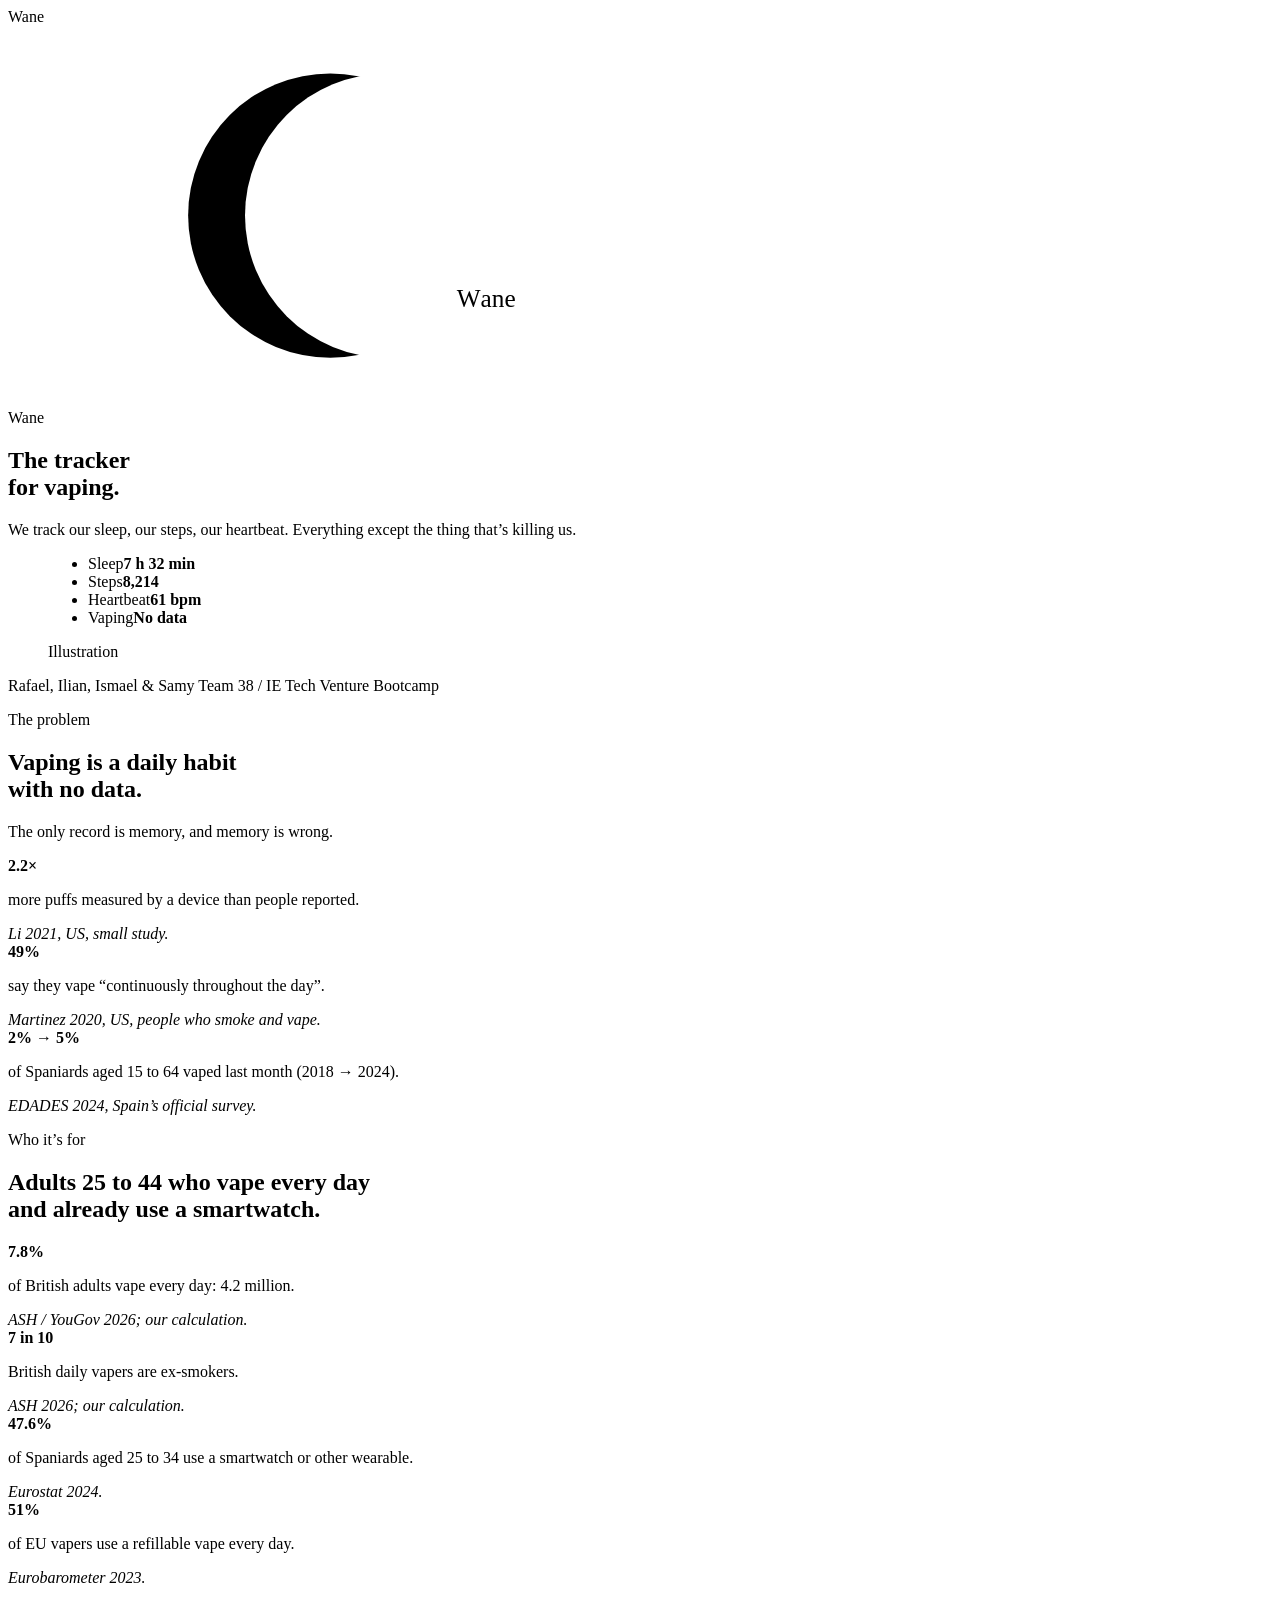
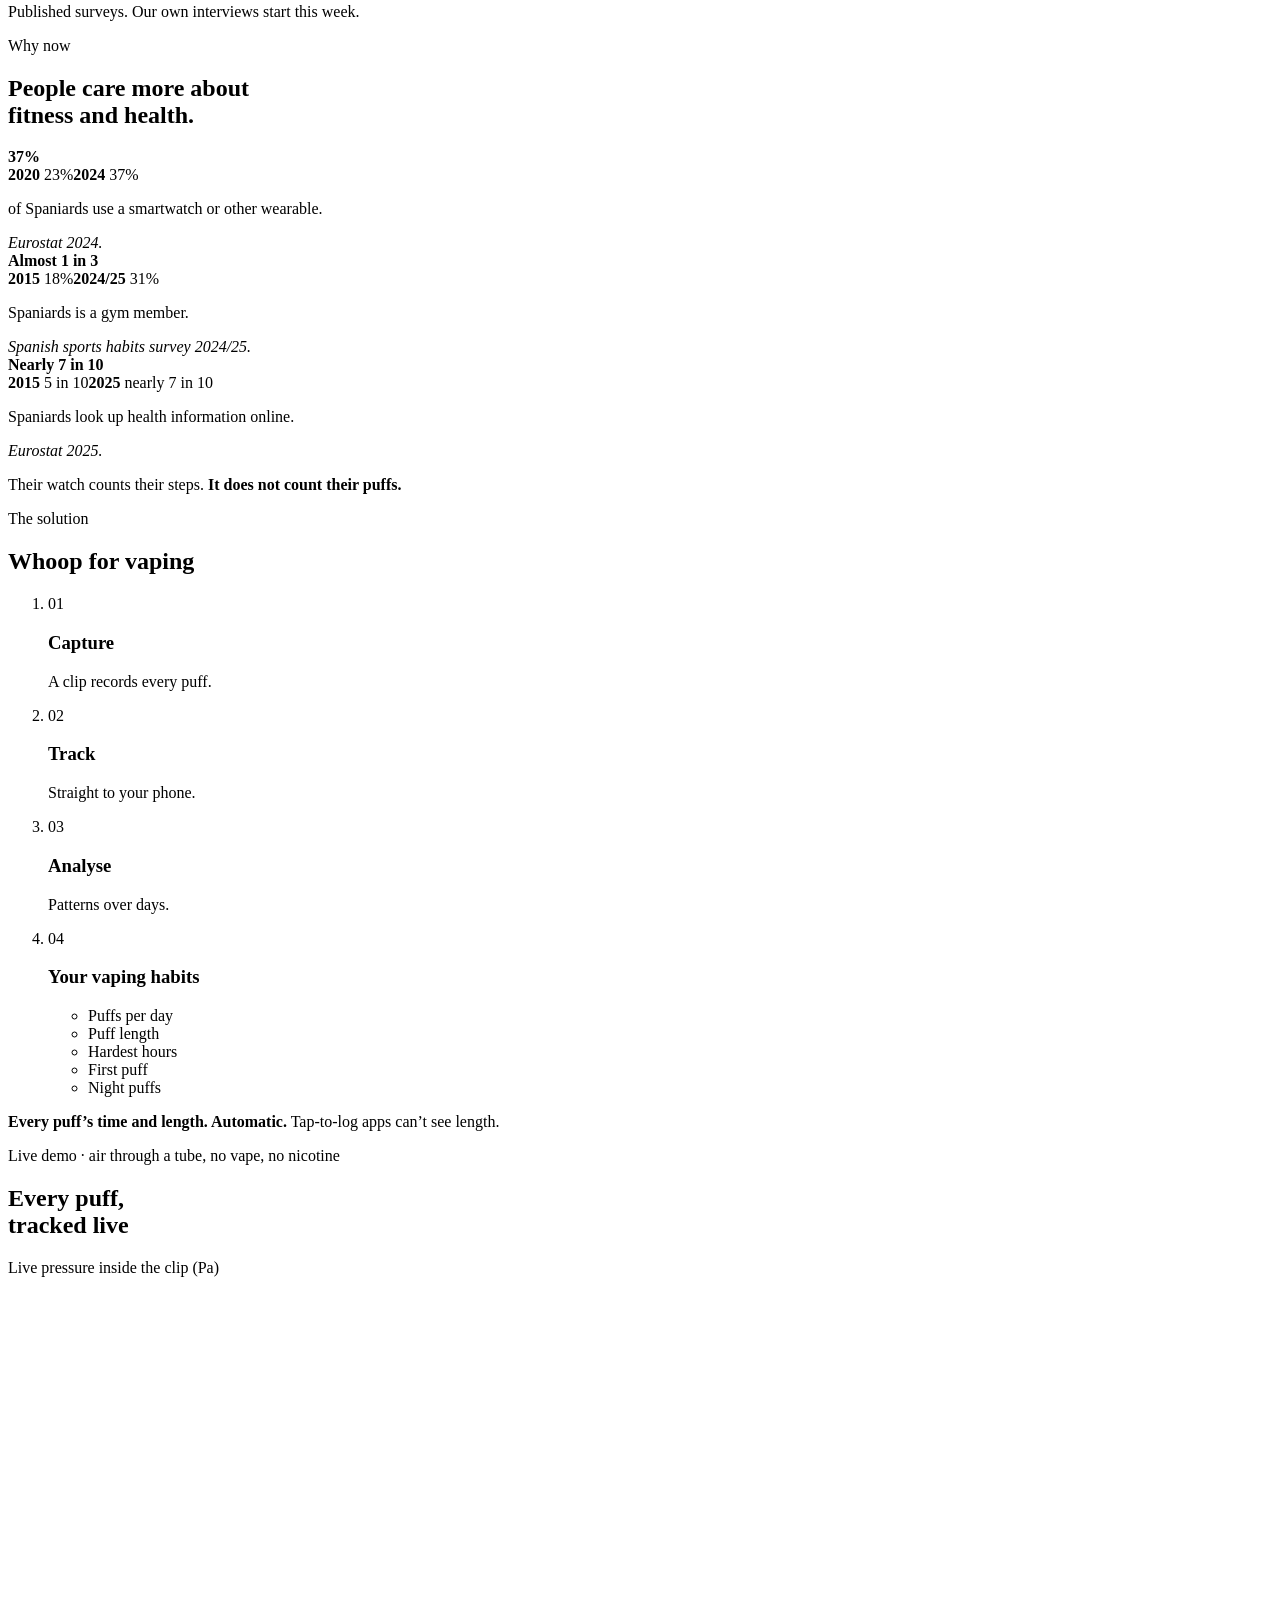
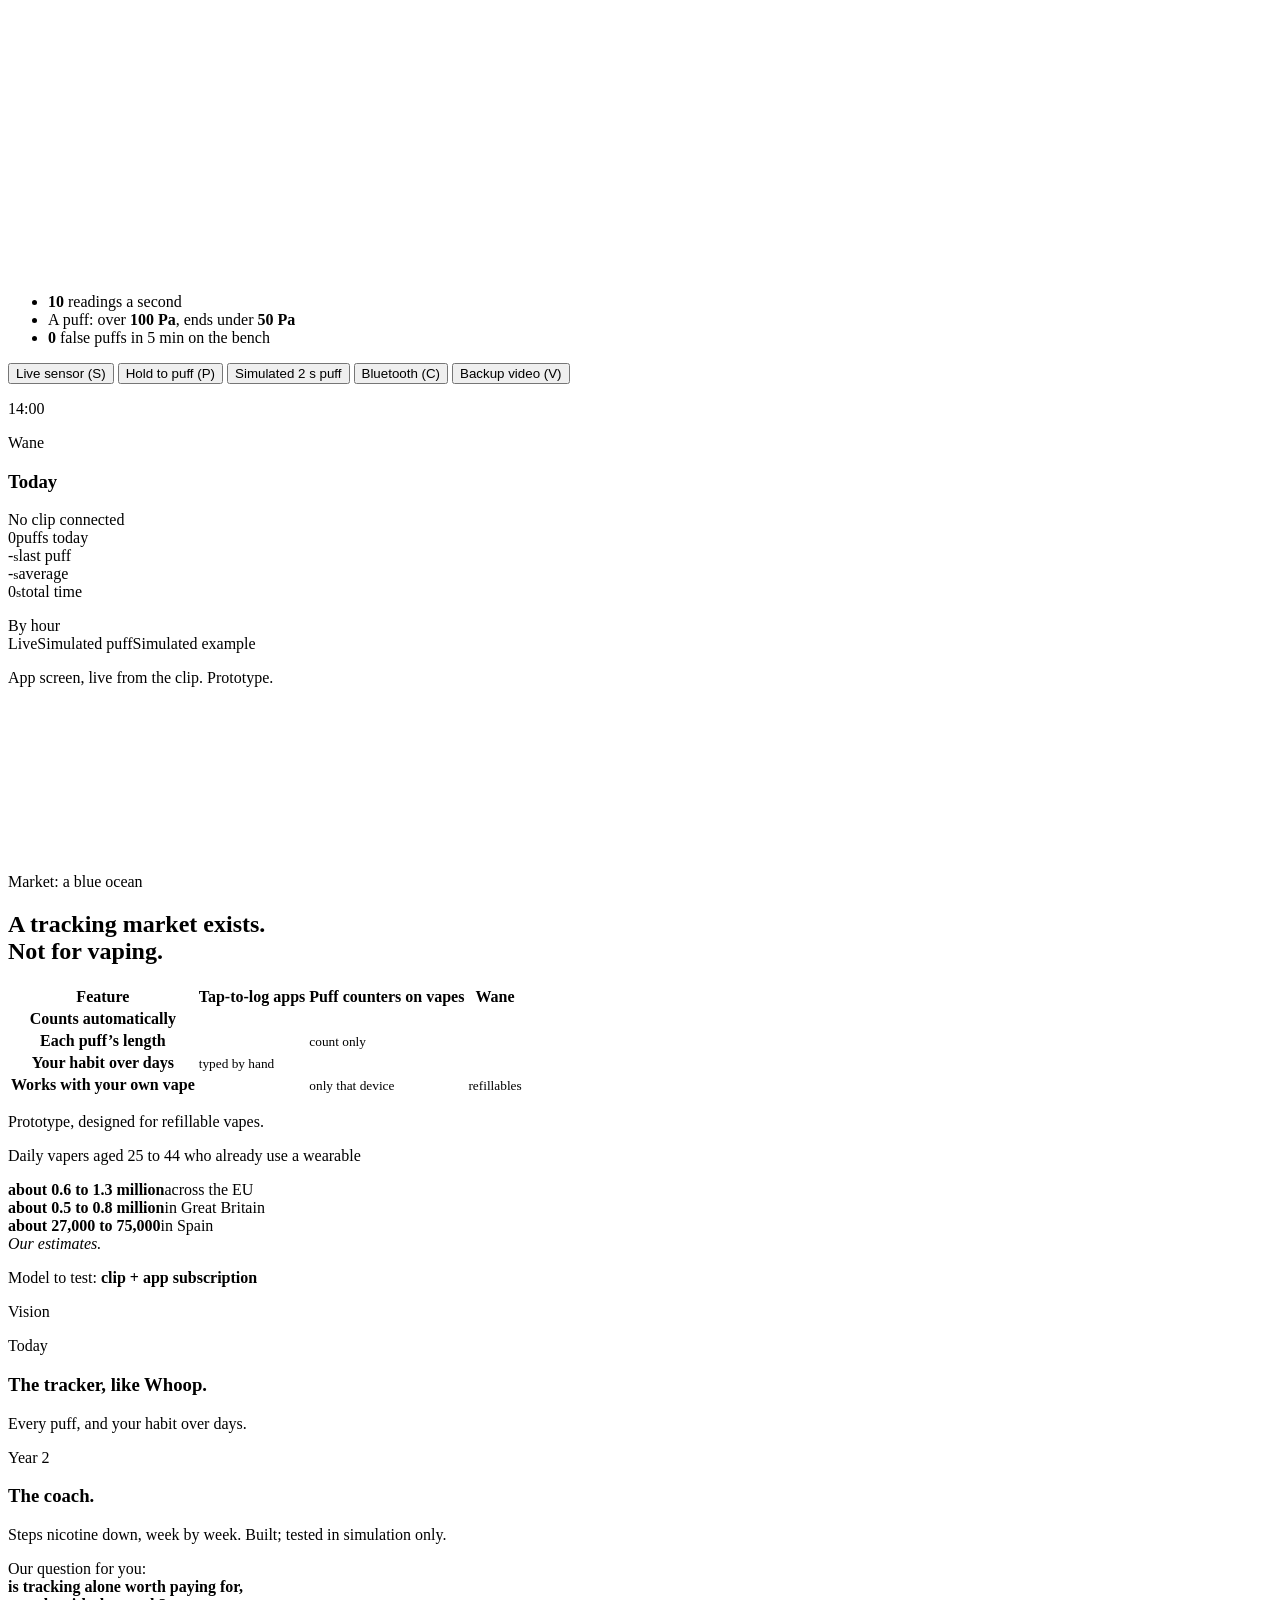
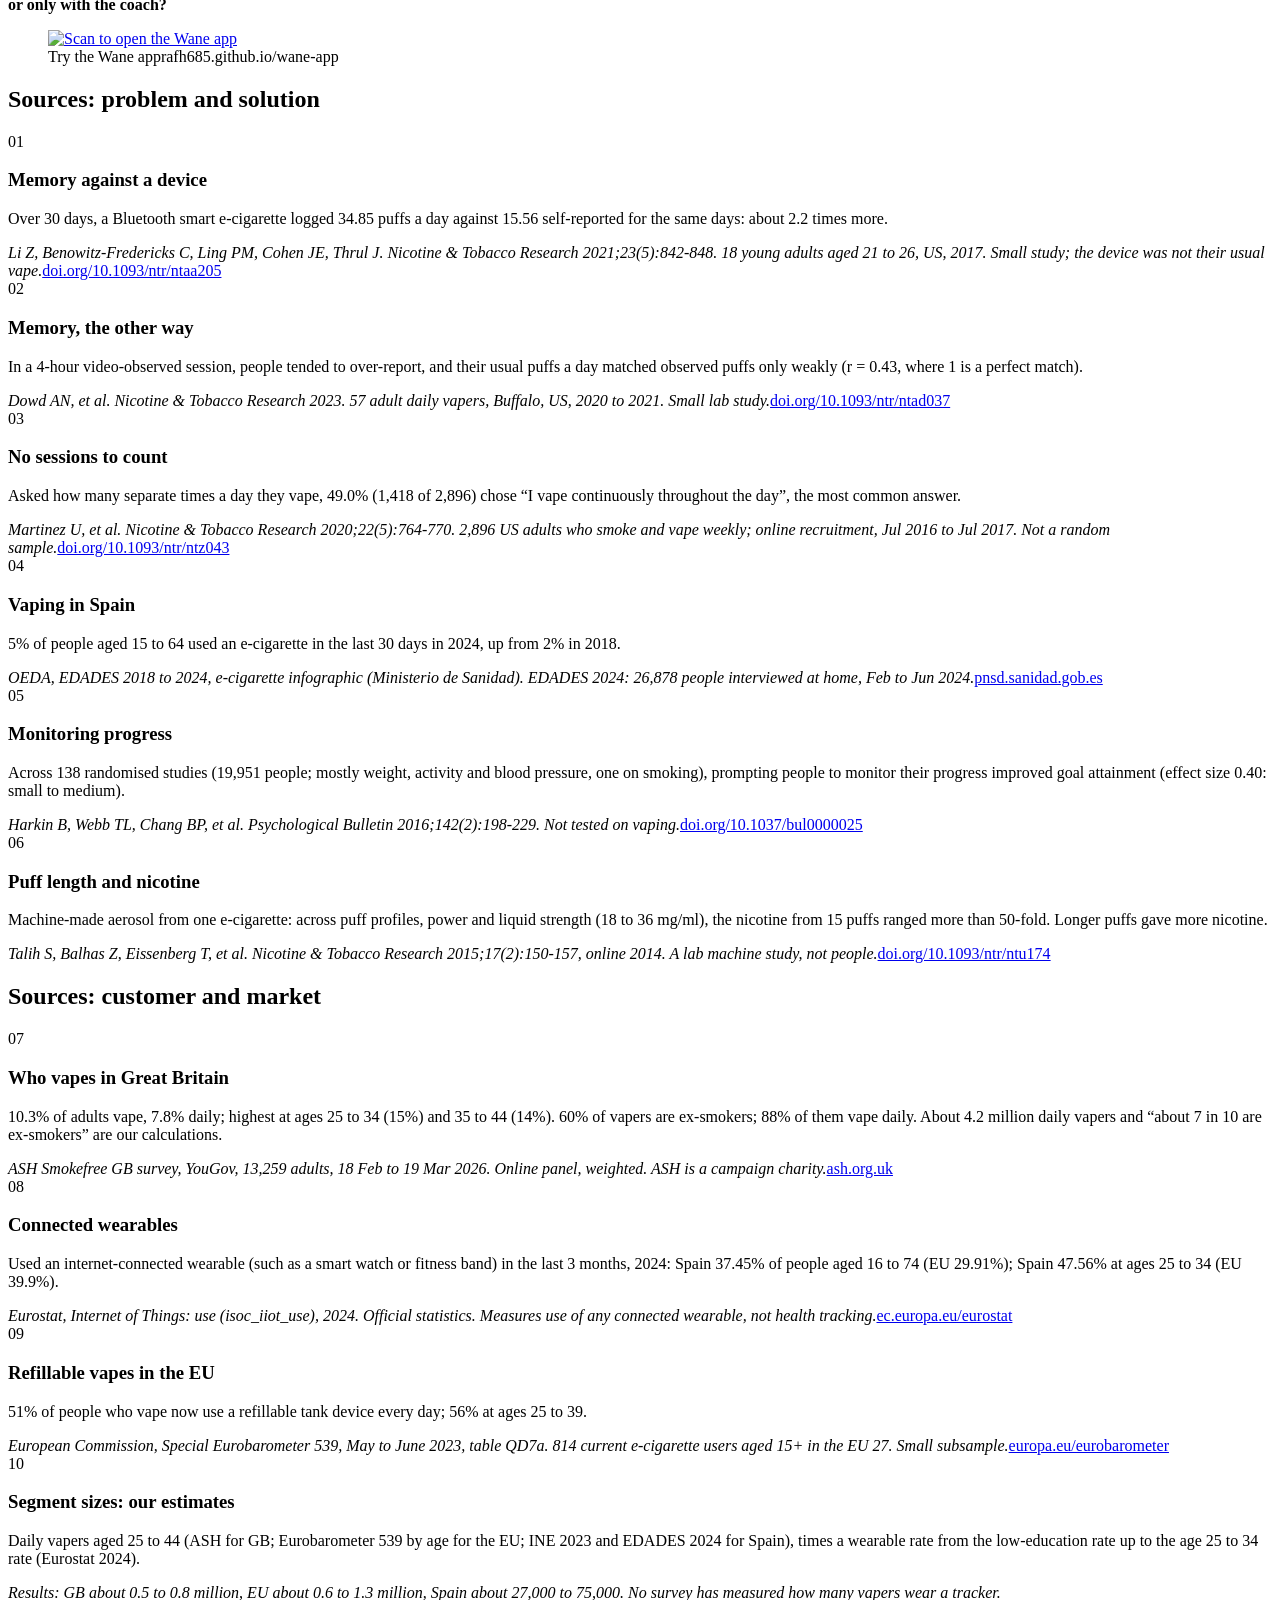
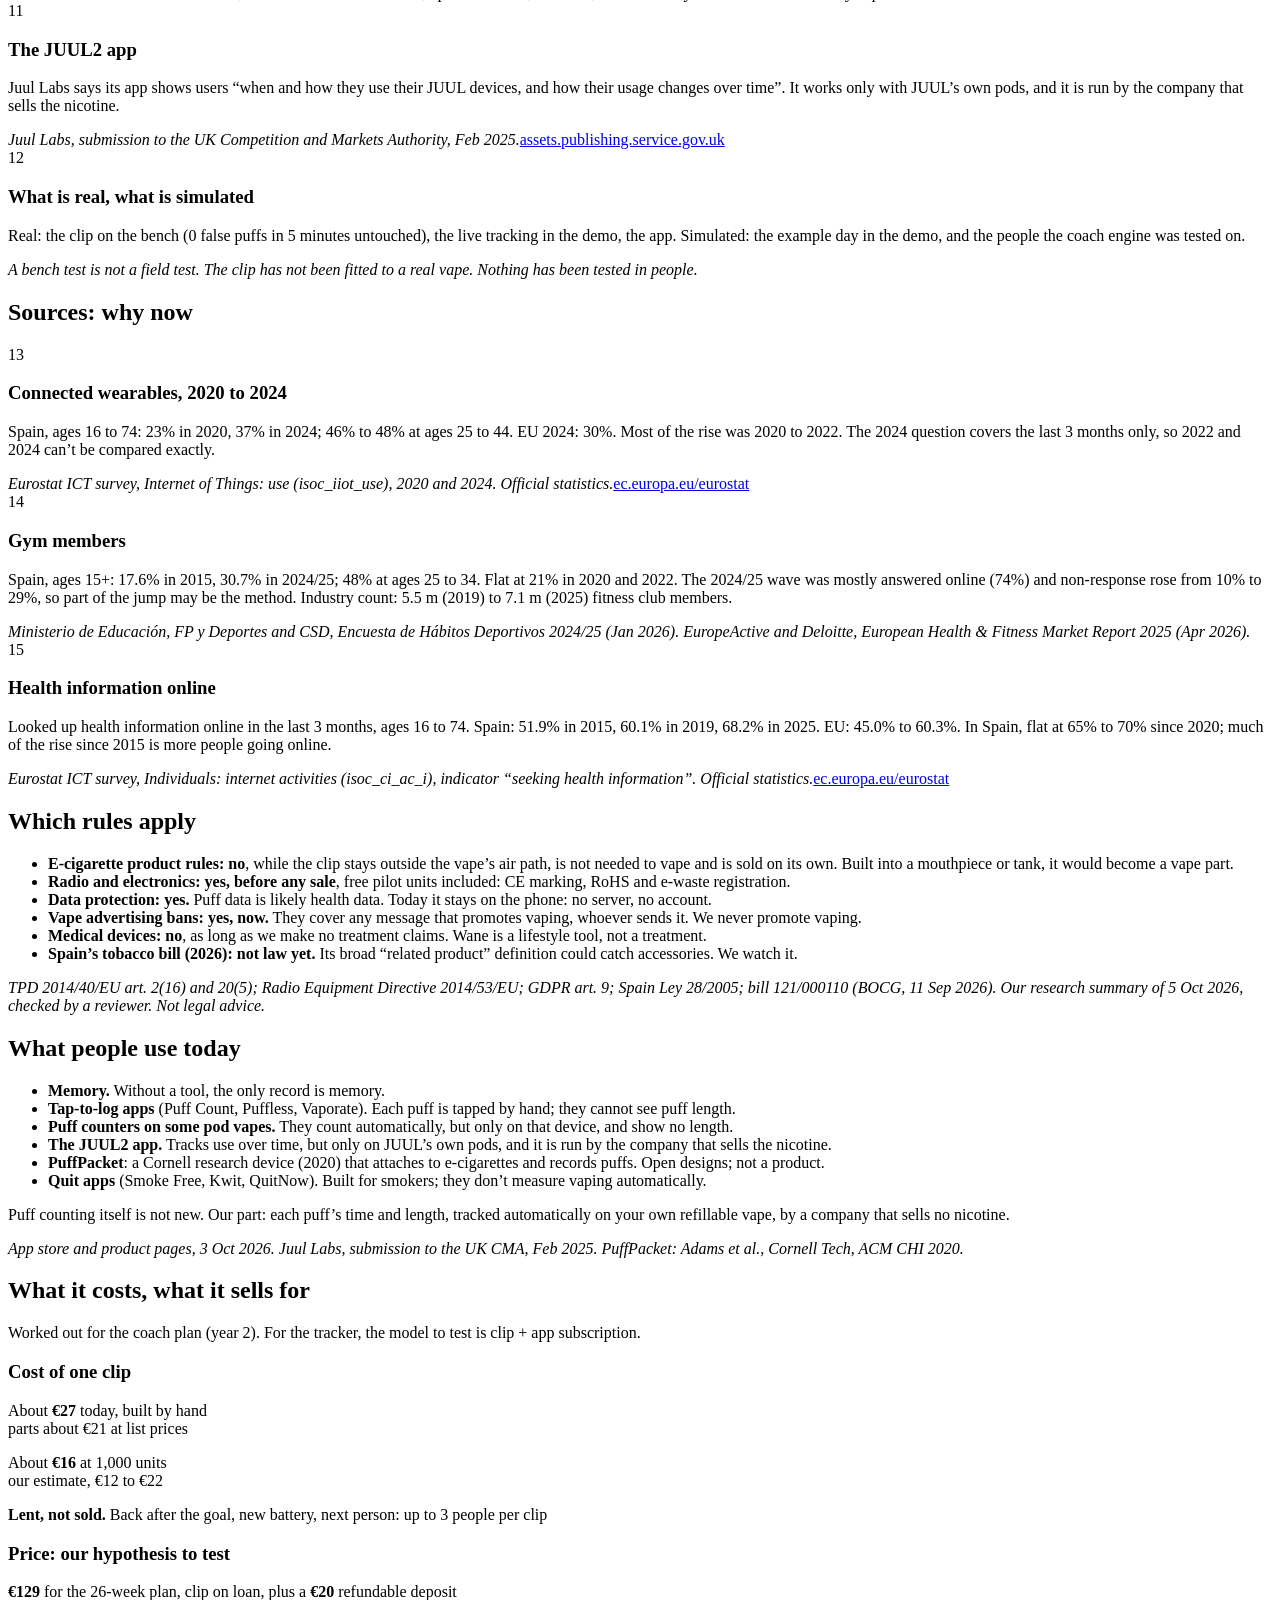
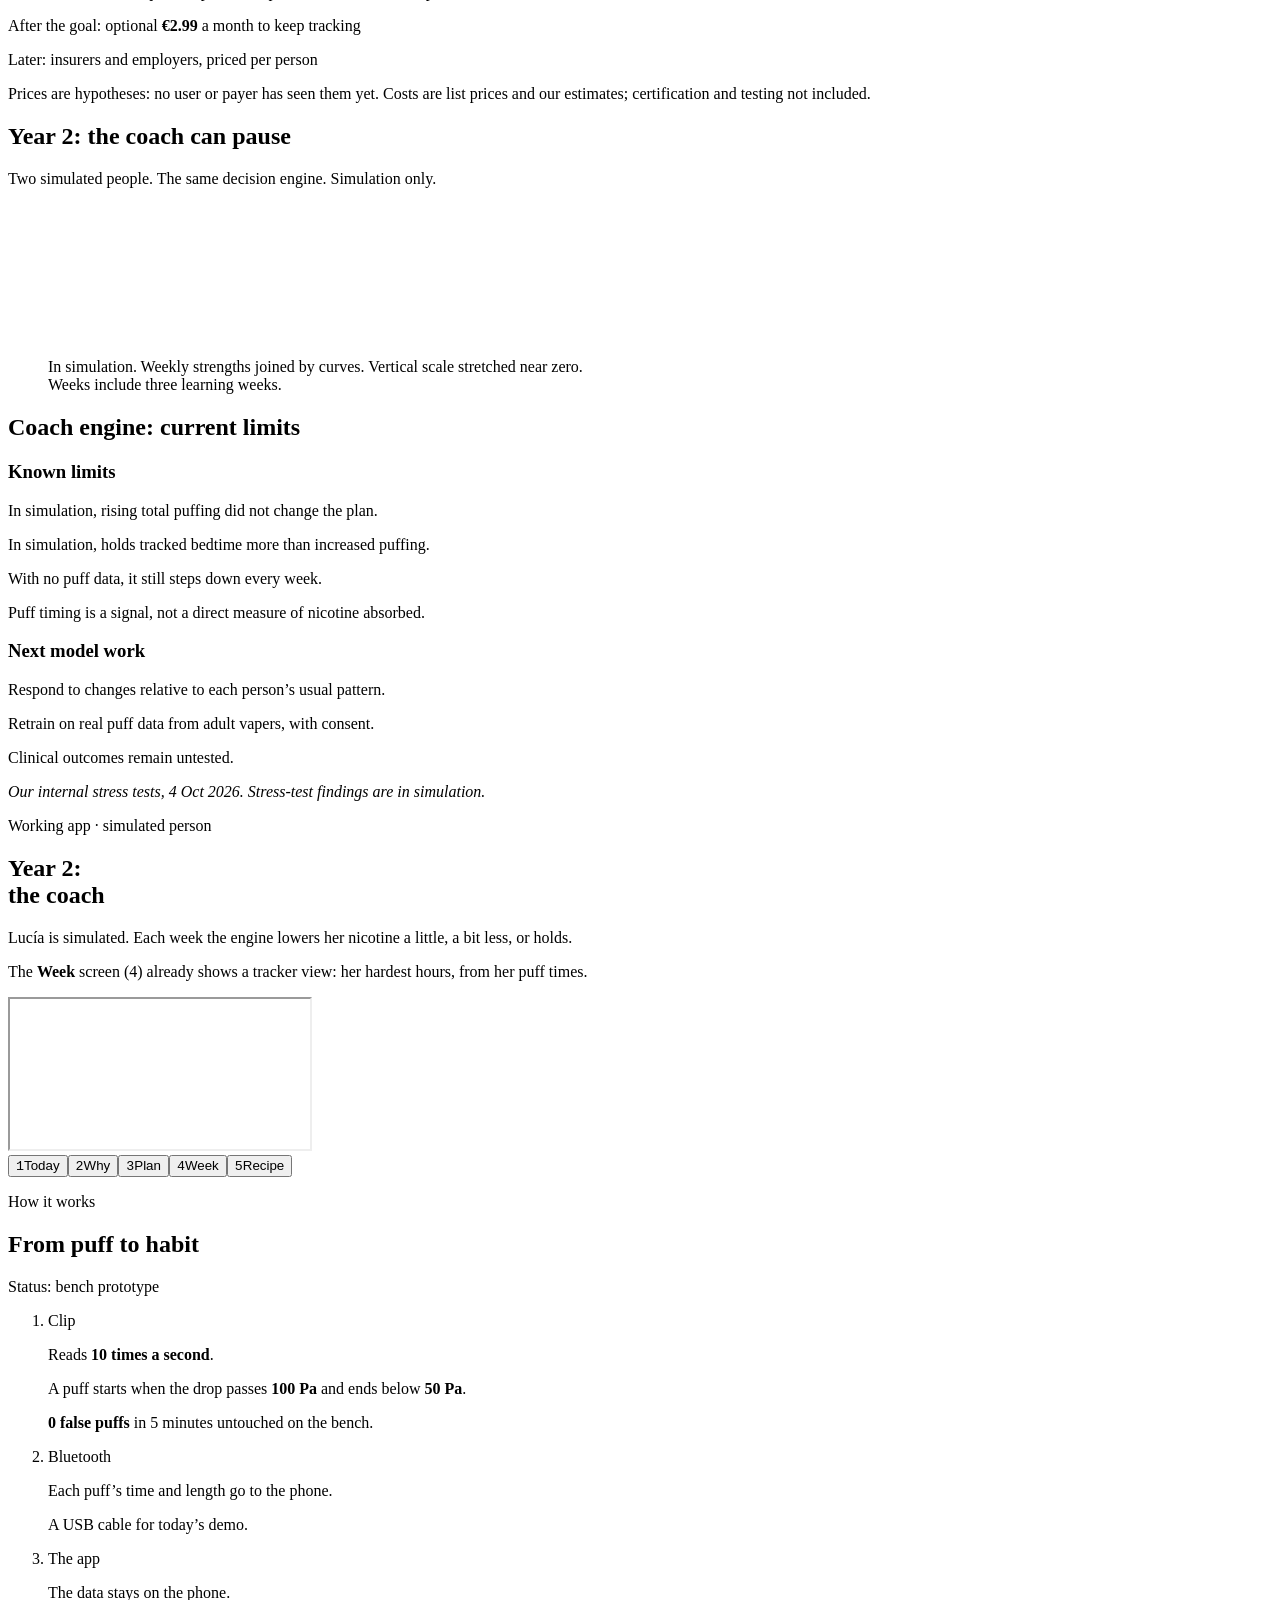
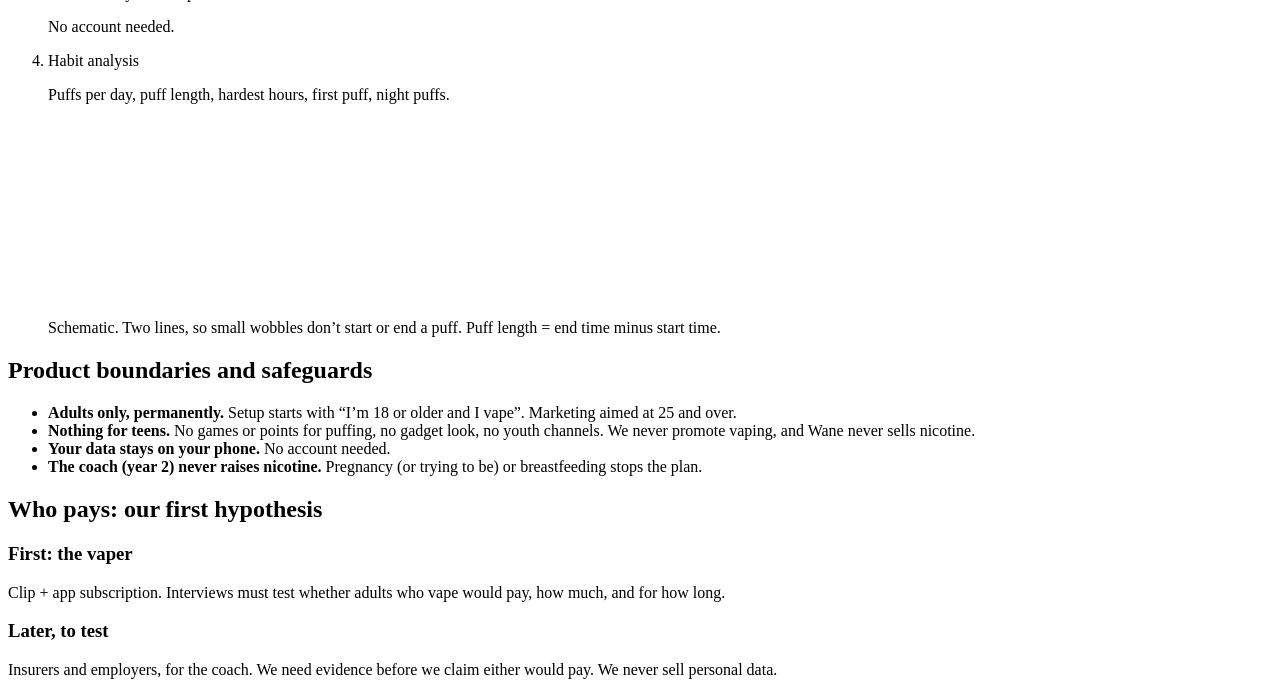
==== commit 9ea5df3c: "Emergency video fills the slide exactly" ====
--- a/index.html
+++ b/index.html
@@ -6,8 +6,8 @@
   <title>Wane · Qualifying pitch</title>
   <link rel="icon" href="/wane-pitch-site/app/favicon.svg">
   <meta name="theme-color" content="#eef3f0">
-  <script type="module" crossorigin src="/wane-pitch-site/assets/index-D85CCHvJ.js"></script>
-  <link rel="stylesheet" crossorigin href="/wane-pitch-site/assets/index-D3FZBvnP.css">
+  <script type="module" crossorigin src="/wane-pitch-site/assets/index-CYkAIM8l.js"></script>
+  <link rel="stylesheet" crossorigin href="/wane-pitch-site/assets/index-DruCxp-t.css">
 </head>
 <body>
   <main class="viewport">
@@ -135,9 +135,8 @@
   <p class="phone-note">App screen, live from the clip. Prototype.</p>
  </div>
 </div>
-<div class="backup-video" id="backup-video" hidden>
+<div class="backup-video" id="backup-video" aria-hidden="true">
  <video id="backup-video-el" muted playsinline preload="auto" aria-label="Recording of the real clip on this slide, 5 October at 17:09: two pulls through the tube, counted from the clip's cable"></video>
- <p class="bv-label"><b>Recording, 5 Oct, 17:09:</b> the real clip on this slide. Two pulls through the tube, each counted from the clip’s cable. <span>V to close</span></p>
 </div>
 </section>
 
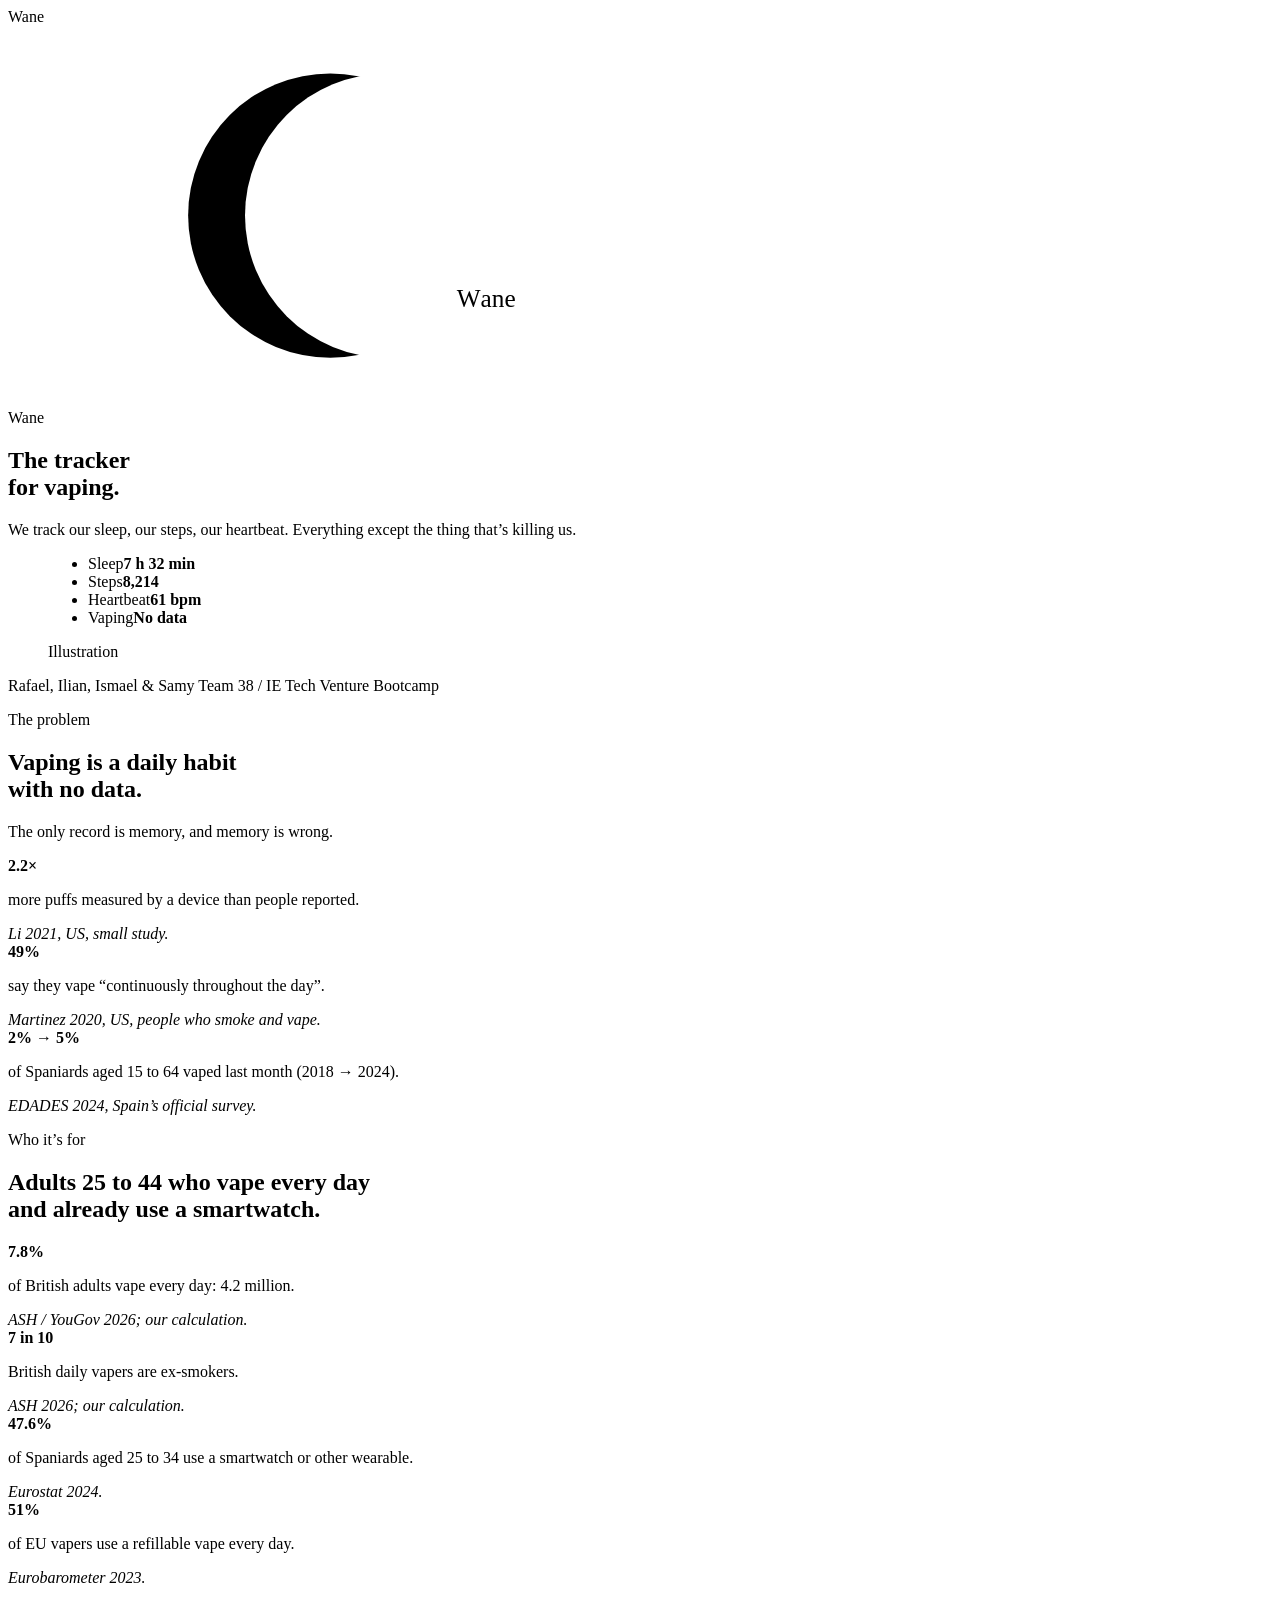
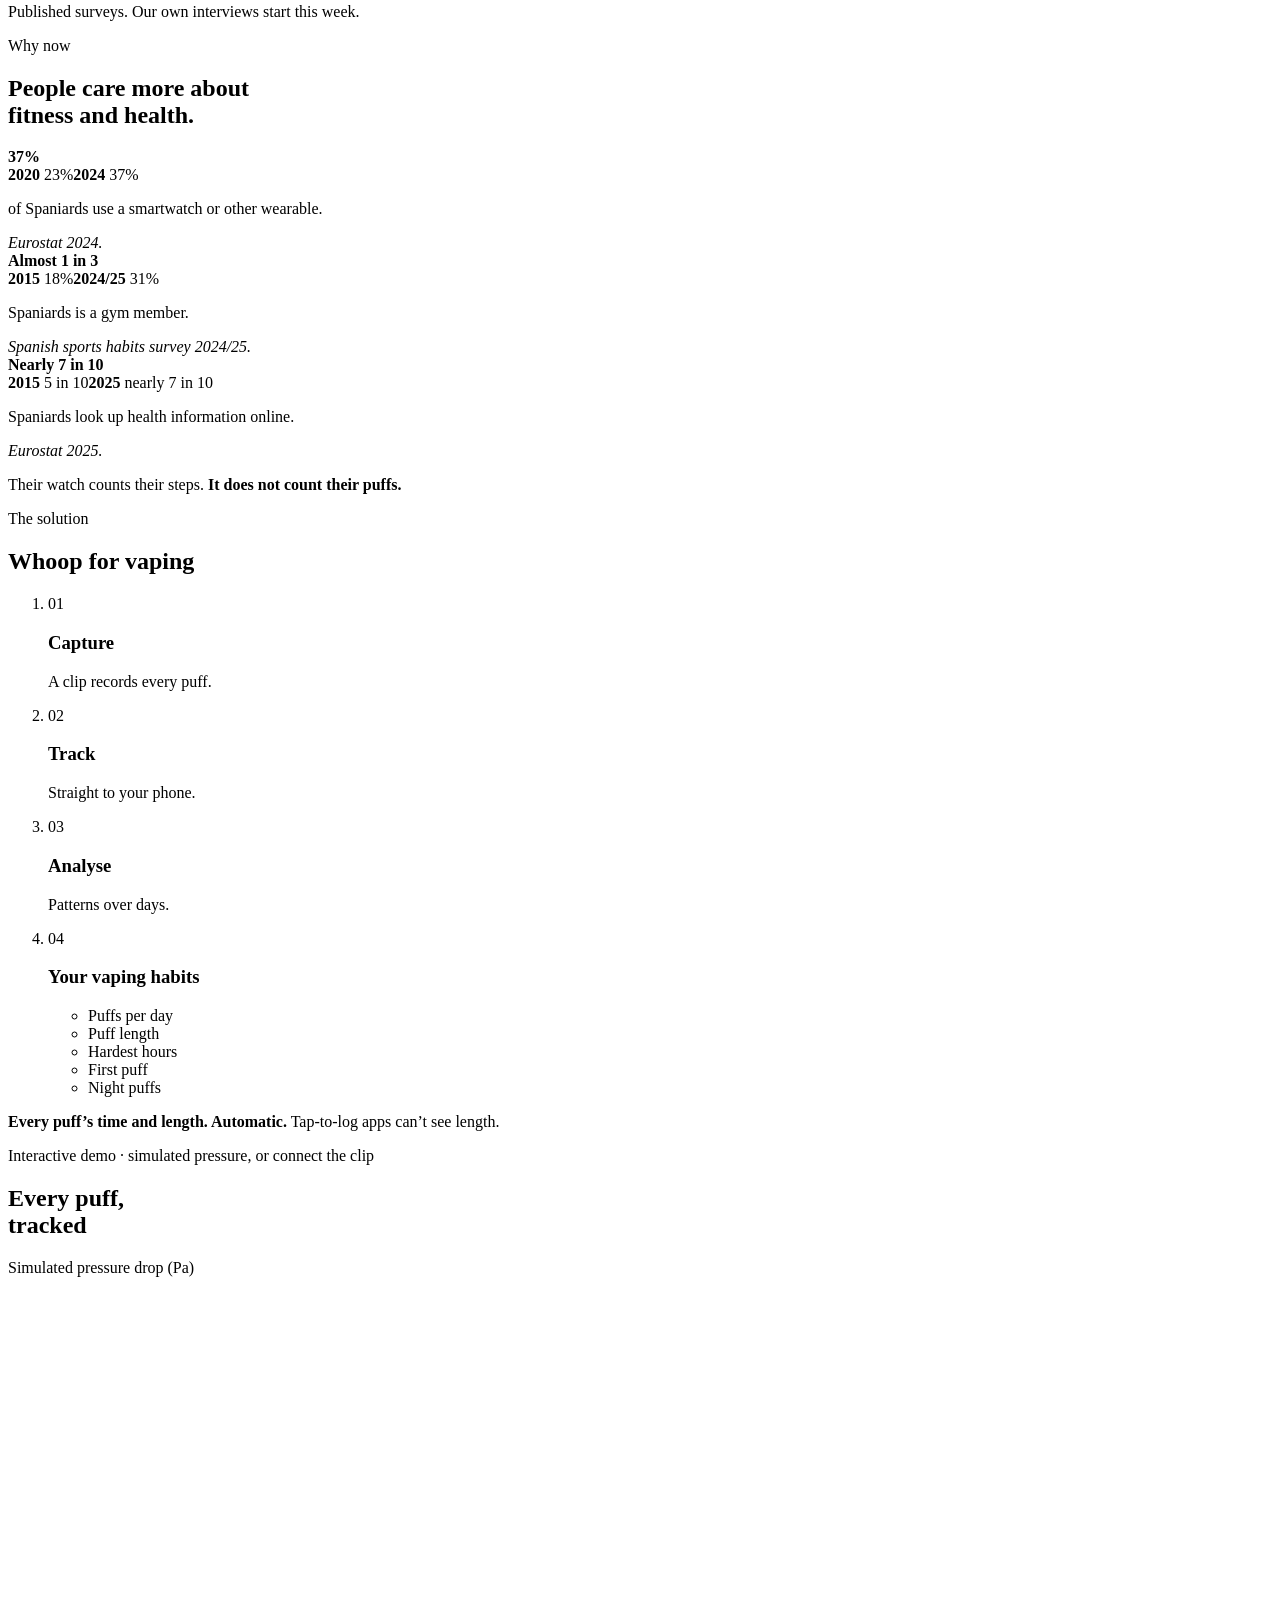
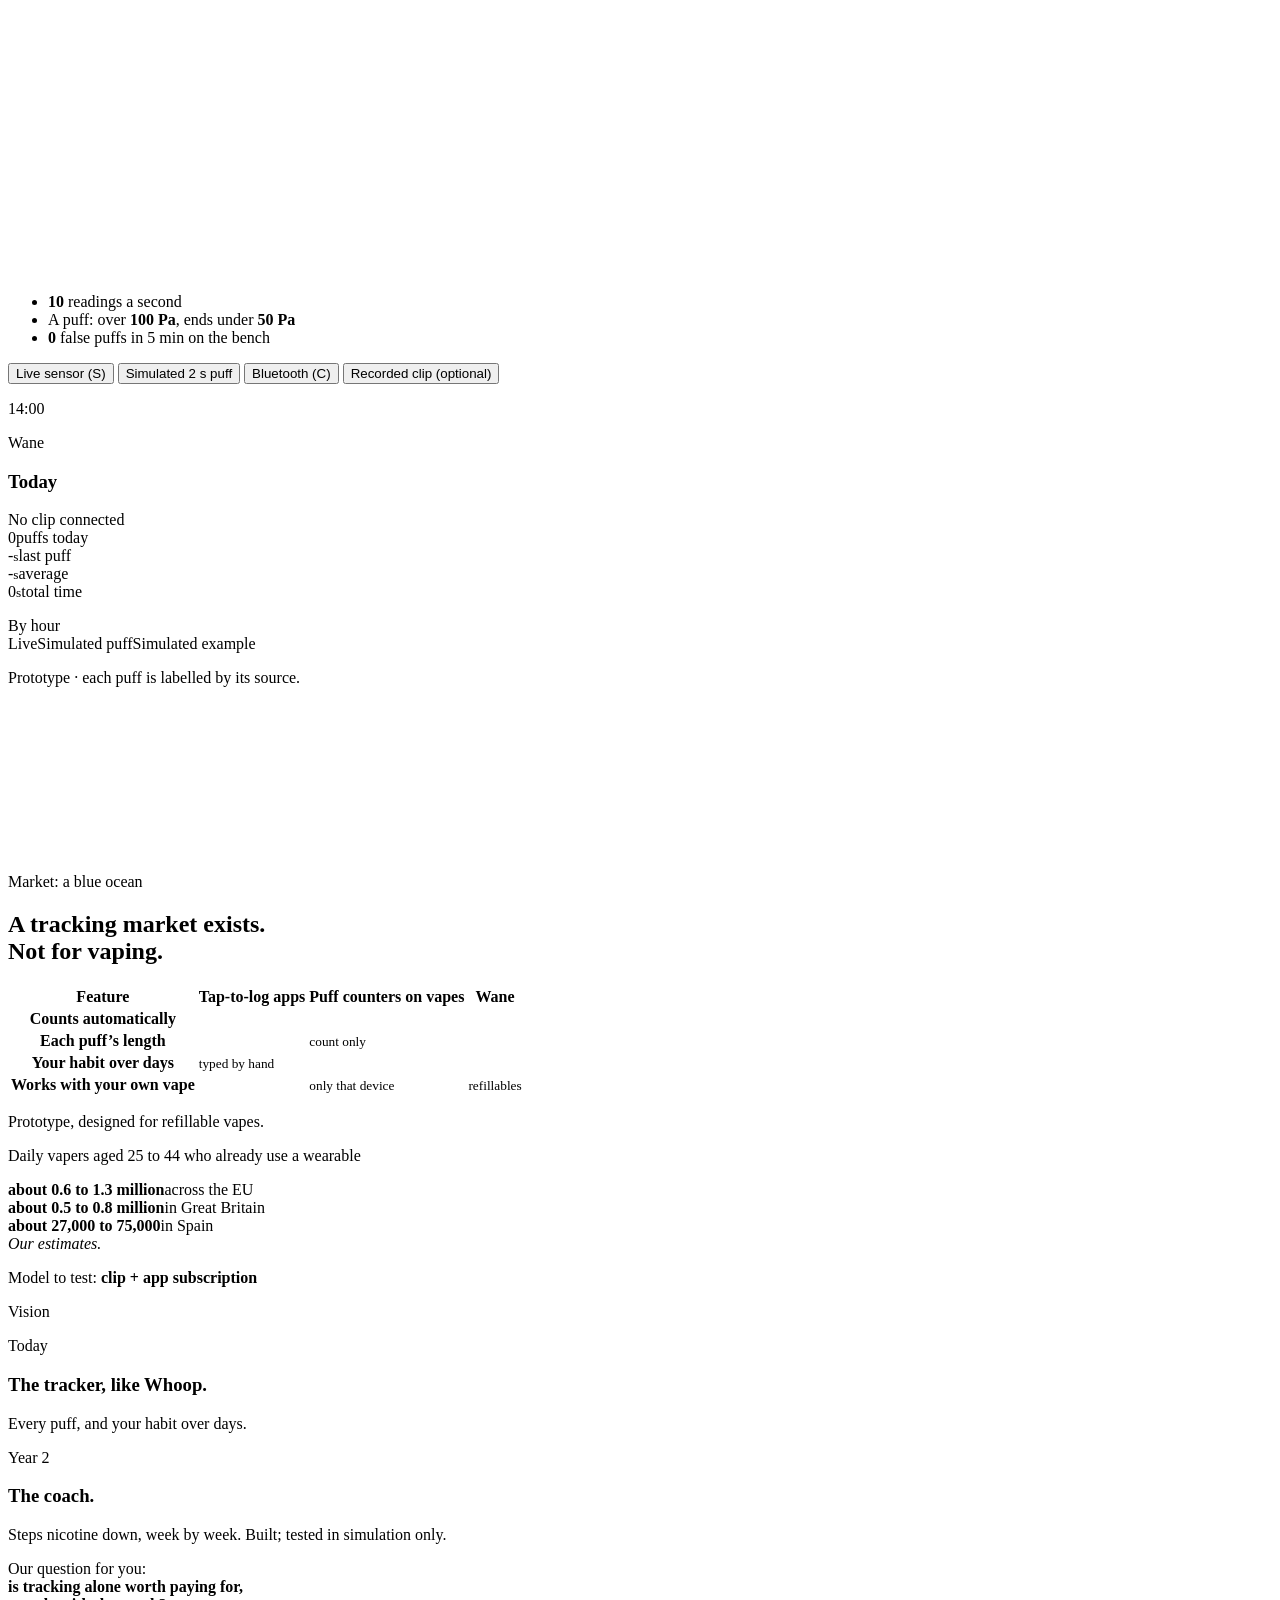
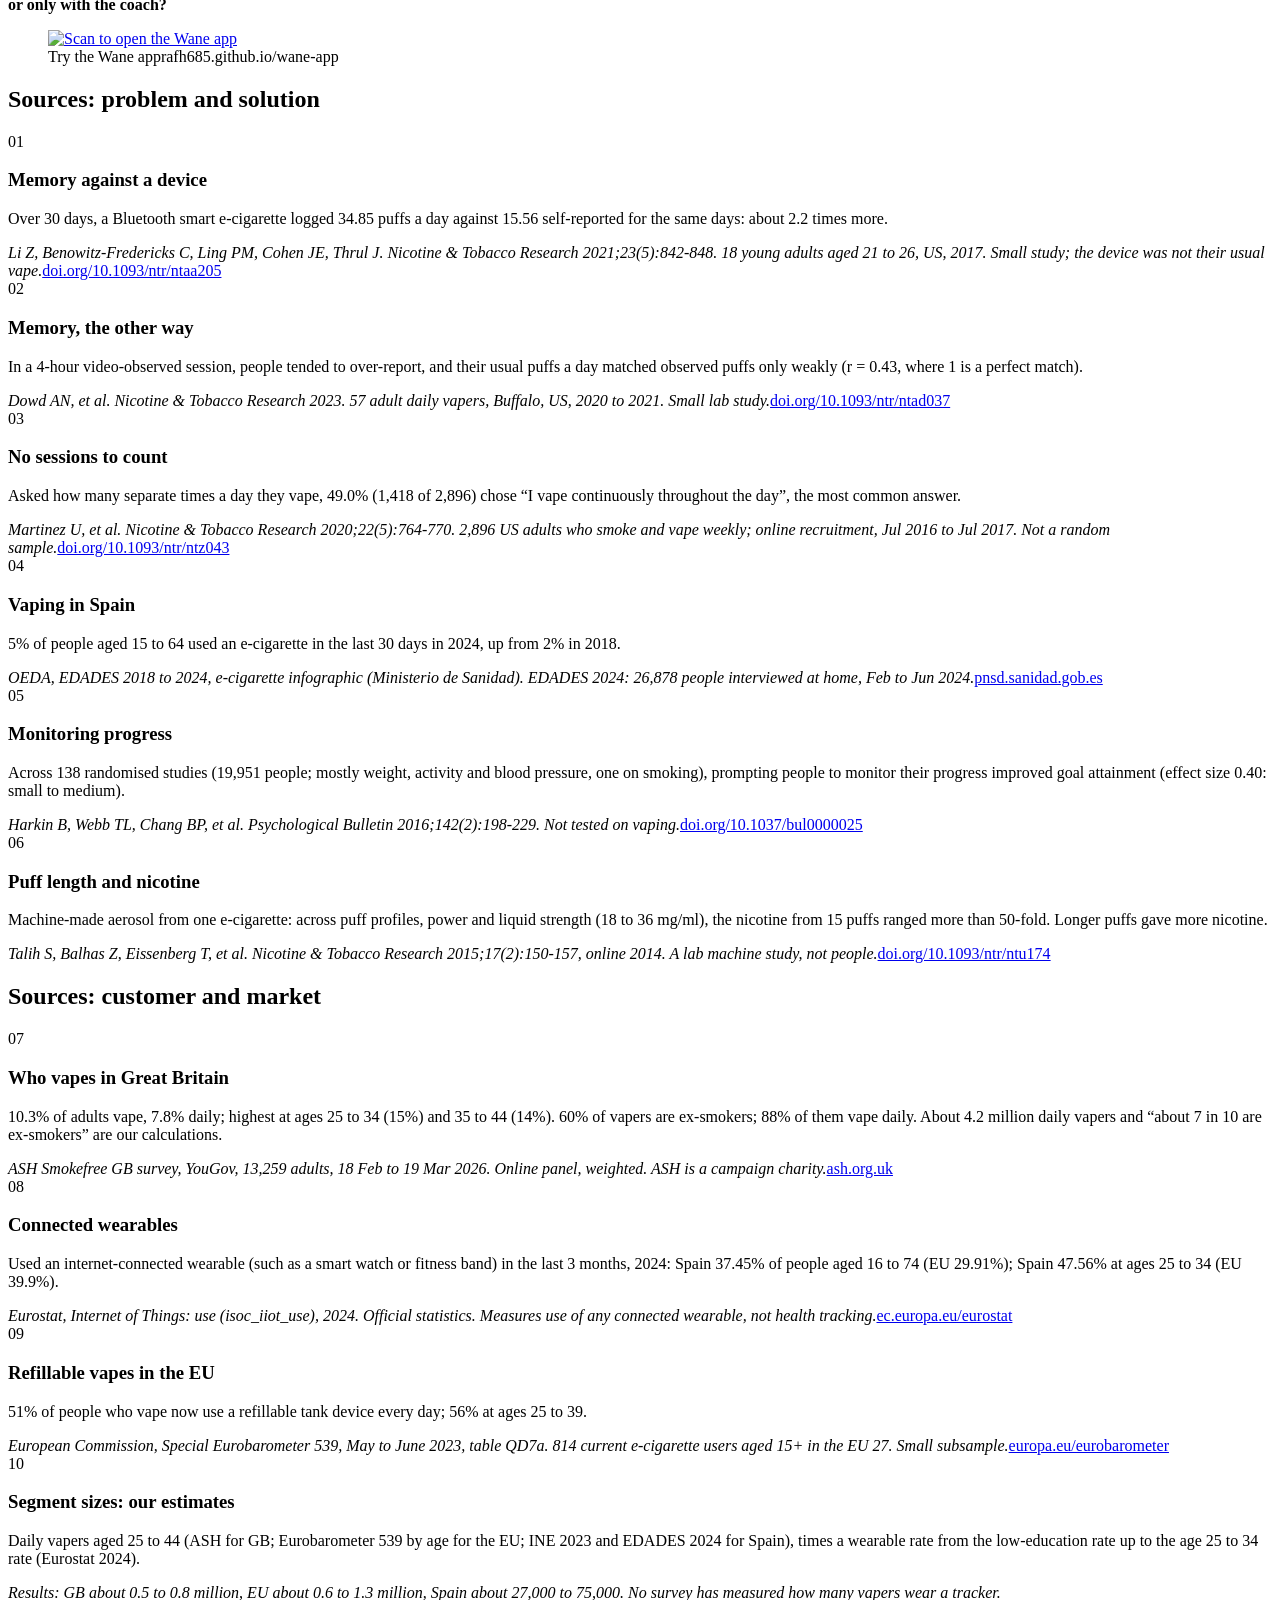
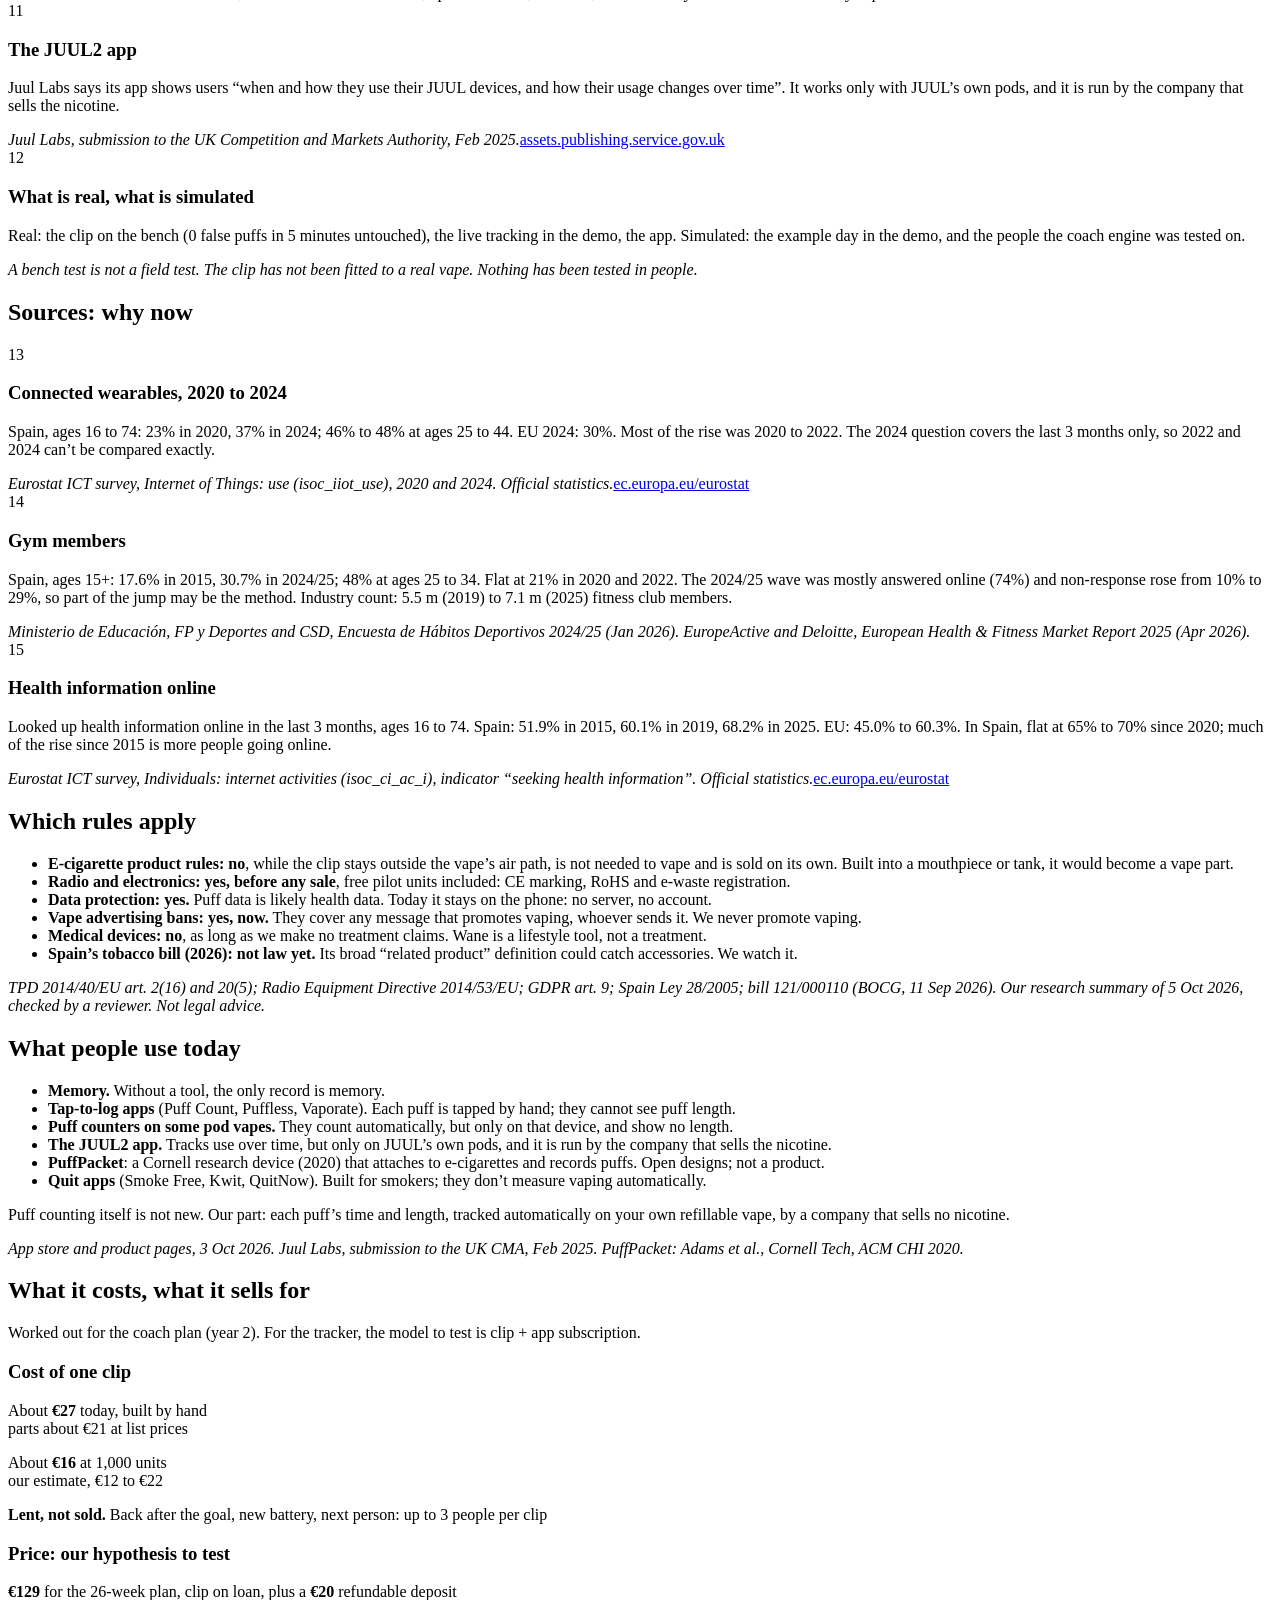
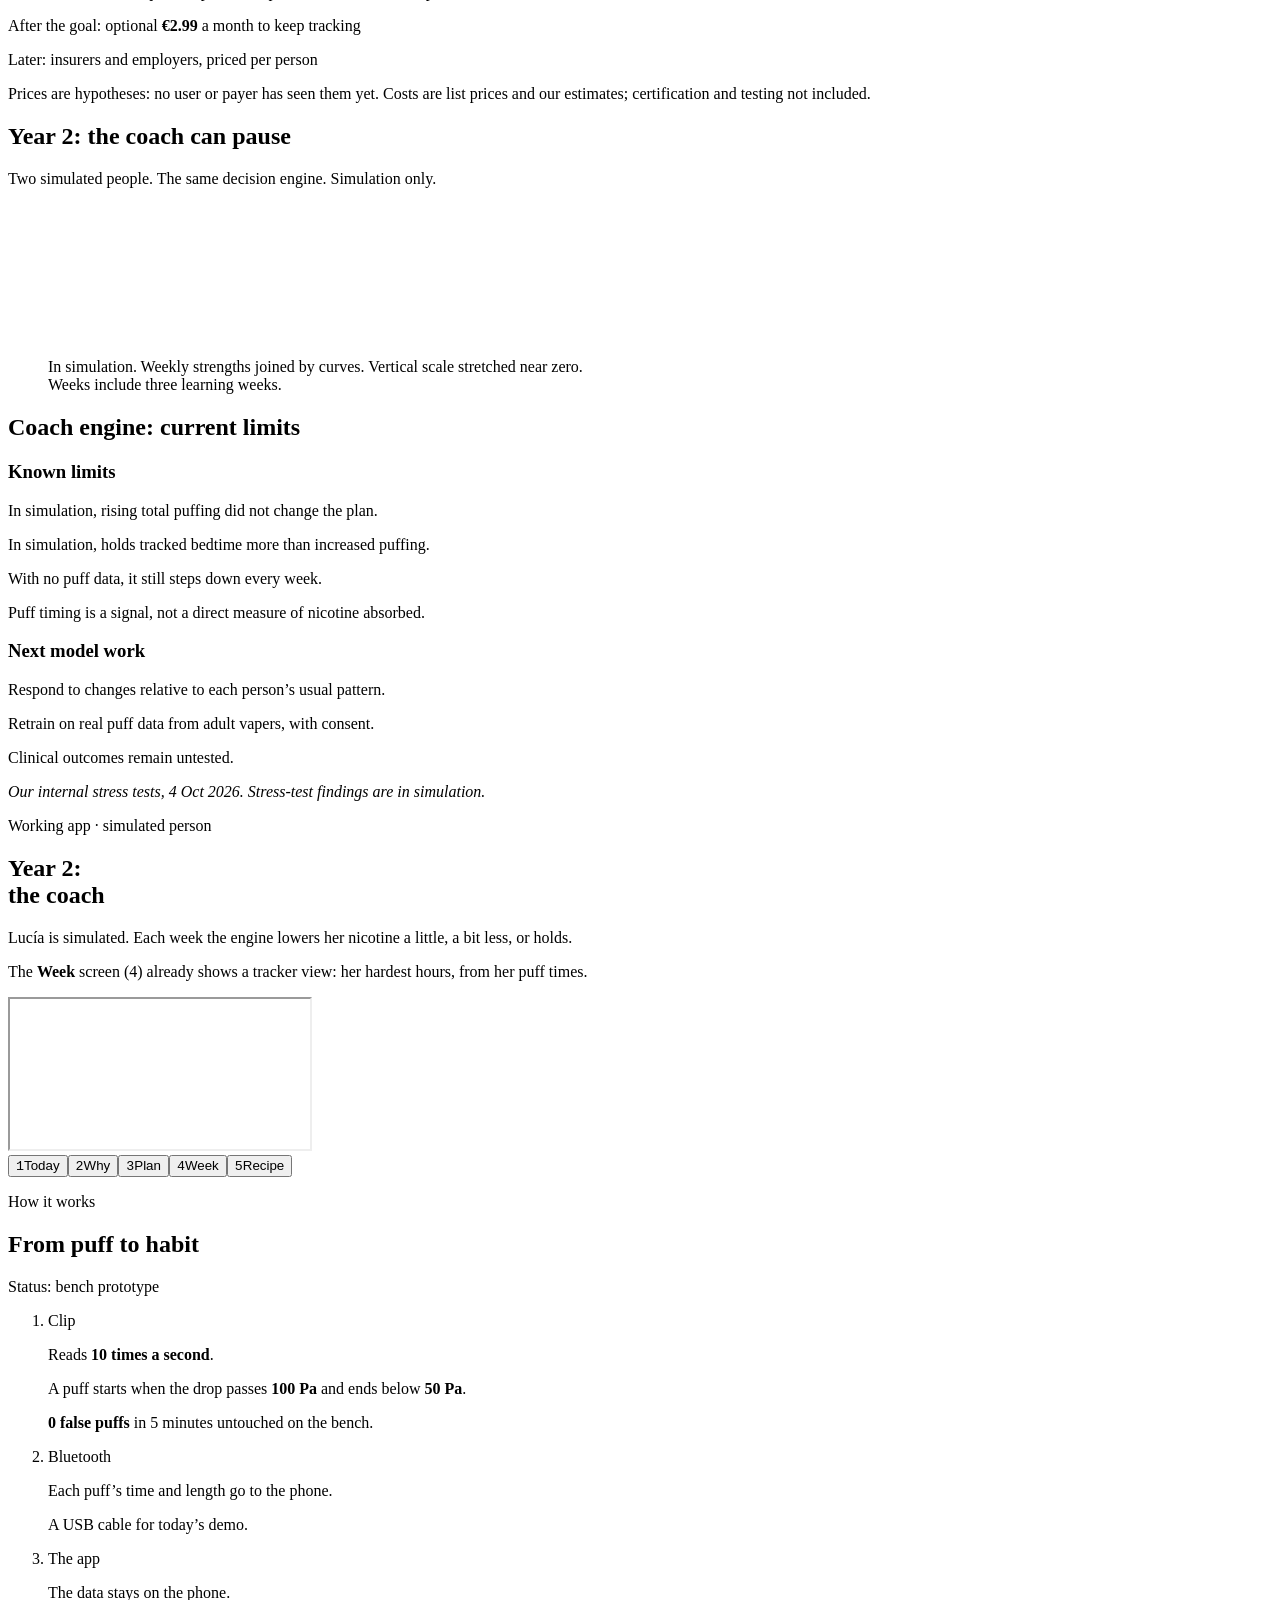
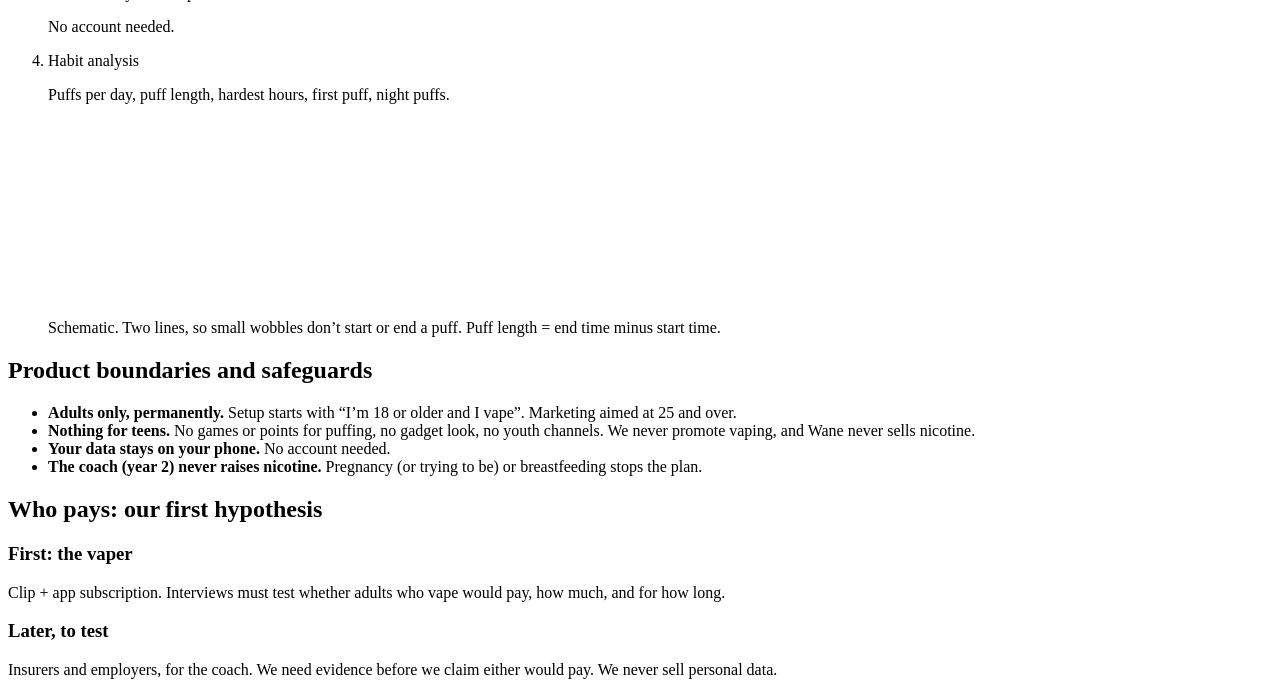
==== commit ef8e06c6: "Publish controlled pressure demo and remove pull button" ====
--- a/index.html
+++ b/index.html
@@ -6,7 +6,7 @@
   <title>Wane · Qualifying pitch</title>
   <link rel="icon" href="/wane-pitch-site/app/favicon.svg">
   <meta name="theme-color" content="#eef3f0">
-  <script type="module" crossorigin src="/wane-pitch-site/assets/index-CYkAIM8l.js"></script>
+  <script type="module" crossorigin src="/wane-pitch-site/assets/index-AQGqVOMP.js"></script>
   <link rel="stylesheet" crossorigin href="/wane-pitch-site/assets/index-DruCxp-t.css">
 </head>
 <body>
@@ -94,21 +94,21 @@
 </section>
 
 <!-- 6 Live demo (Raf, 50 s): the whole demo on one slide, with the app on a phone -->
-<section class="slide s-demo" data-title="Live demo" data-seconds="50" data-notes="RAF: [The live sensor is already on: S during setup.] This is live. No vape, no nicotine: just air through our clip. [Pull air through the tube, about 2 seconds.] That’s the pressure inside the clip, read ten times a second. Over the top line a puff starts; under the bottom line it ends, so small wobbles don’t count: five minutes untouched on the bench, zero false puffs. [Point at the phone.] And here’s the app: one puff today, its length, and it lands in this hour. [Pull again, longer.] A longer puff, and it sees the difference. The pale bars are a simulated example day; teal is live. Today it’s on a cable so you can see the signal. Day to day, the clip sends each puff to your phone over Bluetooth, and we tested that today too. [If Bluetooth was paired at setup (C), say instead: The graph comes over the cable; the count reaches the app over Bluetooth.] [If nothing moves: press V for the recording of the real clip, made today, and say: This is the real clip, recorded today on this slide. Or hold P for 2 seconds and say: This one is simulated, and the app marks it as simulated.]">
+<section class="slide s-demo" data-title="Live demo" data-seconds="50" data-notes="RAF: This is a controlled simulation of the pressure signal. Hold B to make a pull, release to end it. Small background noise stays below the start line. The phone counts the simulated puff and its duration. For a hardware demonstration, connect the real sensor with S and explain that the input is now live. The optional recorded clip remains available through its button.">
 <div class="demo-left">
- <header><p class="eyebrow">Live demo · air through a tube, no vape, no nicotine</p><h2>Every puff,<br>tracked live</h2></header>
+ <header><p class="eyebrow">Interactive demo · simulated pressure, or connect the clip</p><h2>Every puff,<br>tracked</h2></header>
  <div class="sensor" id="sensor">
-  <p class="sensor-cap"><span>Live pressure inside the clip (Pa)</span><span id="sensor-now" class="mono"></span></p>
-  <canvas id="sensor-canvas" width="1460" height="580" role="img" aria-label="Live pressure drop inside the clip over the last 10 seconds, with the puff start and end lines"></canvas>
+  <p class="sensor-cap"><span>Simulated pressure drop (Pa)</span><span id="sensor-now" class="mono"></span></p>
+  <canvas id="sensor-canvas" width="1460" height="580" role="img" aria-label="Pressure drop over the last 10 seconds. Simulated unless a live sensor is connected."></canvas>
   <p class="sensor-status" id="sensor-status"></p>
  </div>
  <ul class="how-strip"><li><b>10</b> readings a second</li><li>A puff: over <b>100 Pa</b>, ends under <b>50 Pa</b></li><li><b>0</b> false puffs in 5 min on the bench</li></ul>
  <div class="demo-controls">
   <button type="button" class="btn" id="sensor-connect"><i data-icon="usb"></i><span>Live sensor (S)</span></button>
-  <button type="button" class="btn ghost" id="puff-sim">Hold to puff (P)</button>
+  <button type="button" class="btn ghost" id="puff-sim" hidden>Hold to pull (B / P)</button>
   <button type="button" class="sample-btn" id="puff-sample">Simulated 2 s puff</button>
   <button type="button" class="sample-btn" id="clip-connect"><span>Bluetooth (C)</span></button>
-  <button type="button" class="sample-btn" id="backup-video-btn">Backup video (V)</button>
+  <button type="button" class="sample-btn" id="backup-video-btn">Recorded clip (optional)</button>
  </div>
  <p class="puff-foot" id="puff-foot"></p>
 </div>
@@ -132,7 +132,7 @@
    </div>
    <ol class="puff-log" id="puff-log" aria-label="Latest puffs"></ol>
   </div>
-  <p class="phone-note">App screen, live from the clip. Prototype.</p>
+  <p class="phone-note">Prototype · each puff is labelled by its source.</p>
  </div>
 </div>
 <div class="backup-video" id="backup-video" aria-hidden="true">
@@ -308,7 +308,7 @@
     <h2 id="p-title"></h2>
     <p id="p-notes" class="p-notes"></p><p id="p-cue" class="p-cue"></p>
     <p class="p-next">Next: <span id="p-next"></span></p>
-    <p class="p-keys">Keys: arrows or clicker to move, B backup slides, F full screen, T theme. Demo slide: S live sensor (USB), hold P simulated puff, R reset the panel, C Bluetooth. Coach app backup: 1 to 5 screens, W welcome, R reset Lucía.</p>
+    <p class="p-keys">Keys: arrows or clicker to move, B backup slides, F full screen, T theme. Demo slide: hold B or P simulated pressure drop, Shift+B backups, S live sensor (USB), R reset the panel, C Bluetooth. Coach app backup: 1 to 5 screens, W welcome, R reset Lucía.</p>
   </div>
 
 </body>
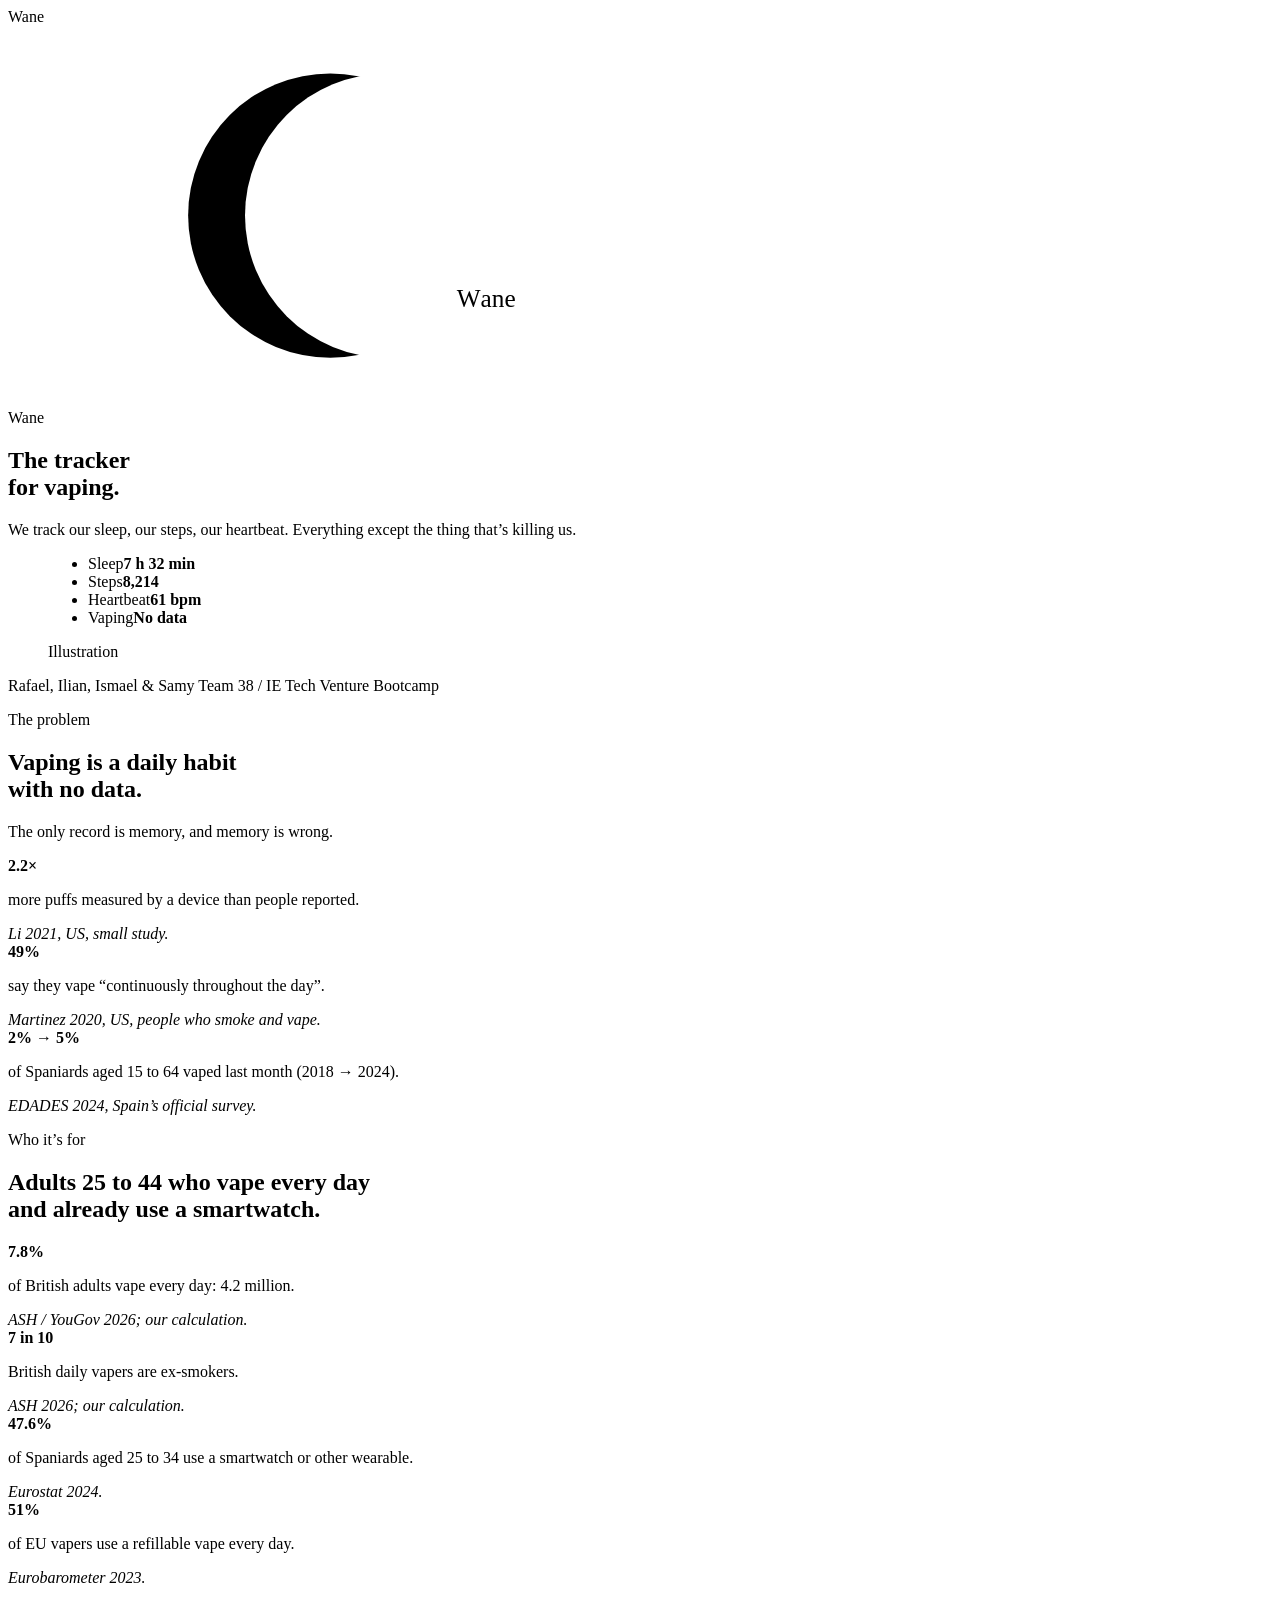
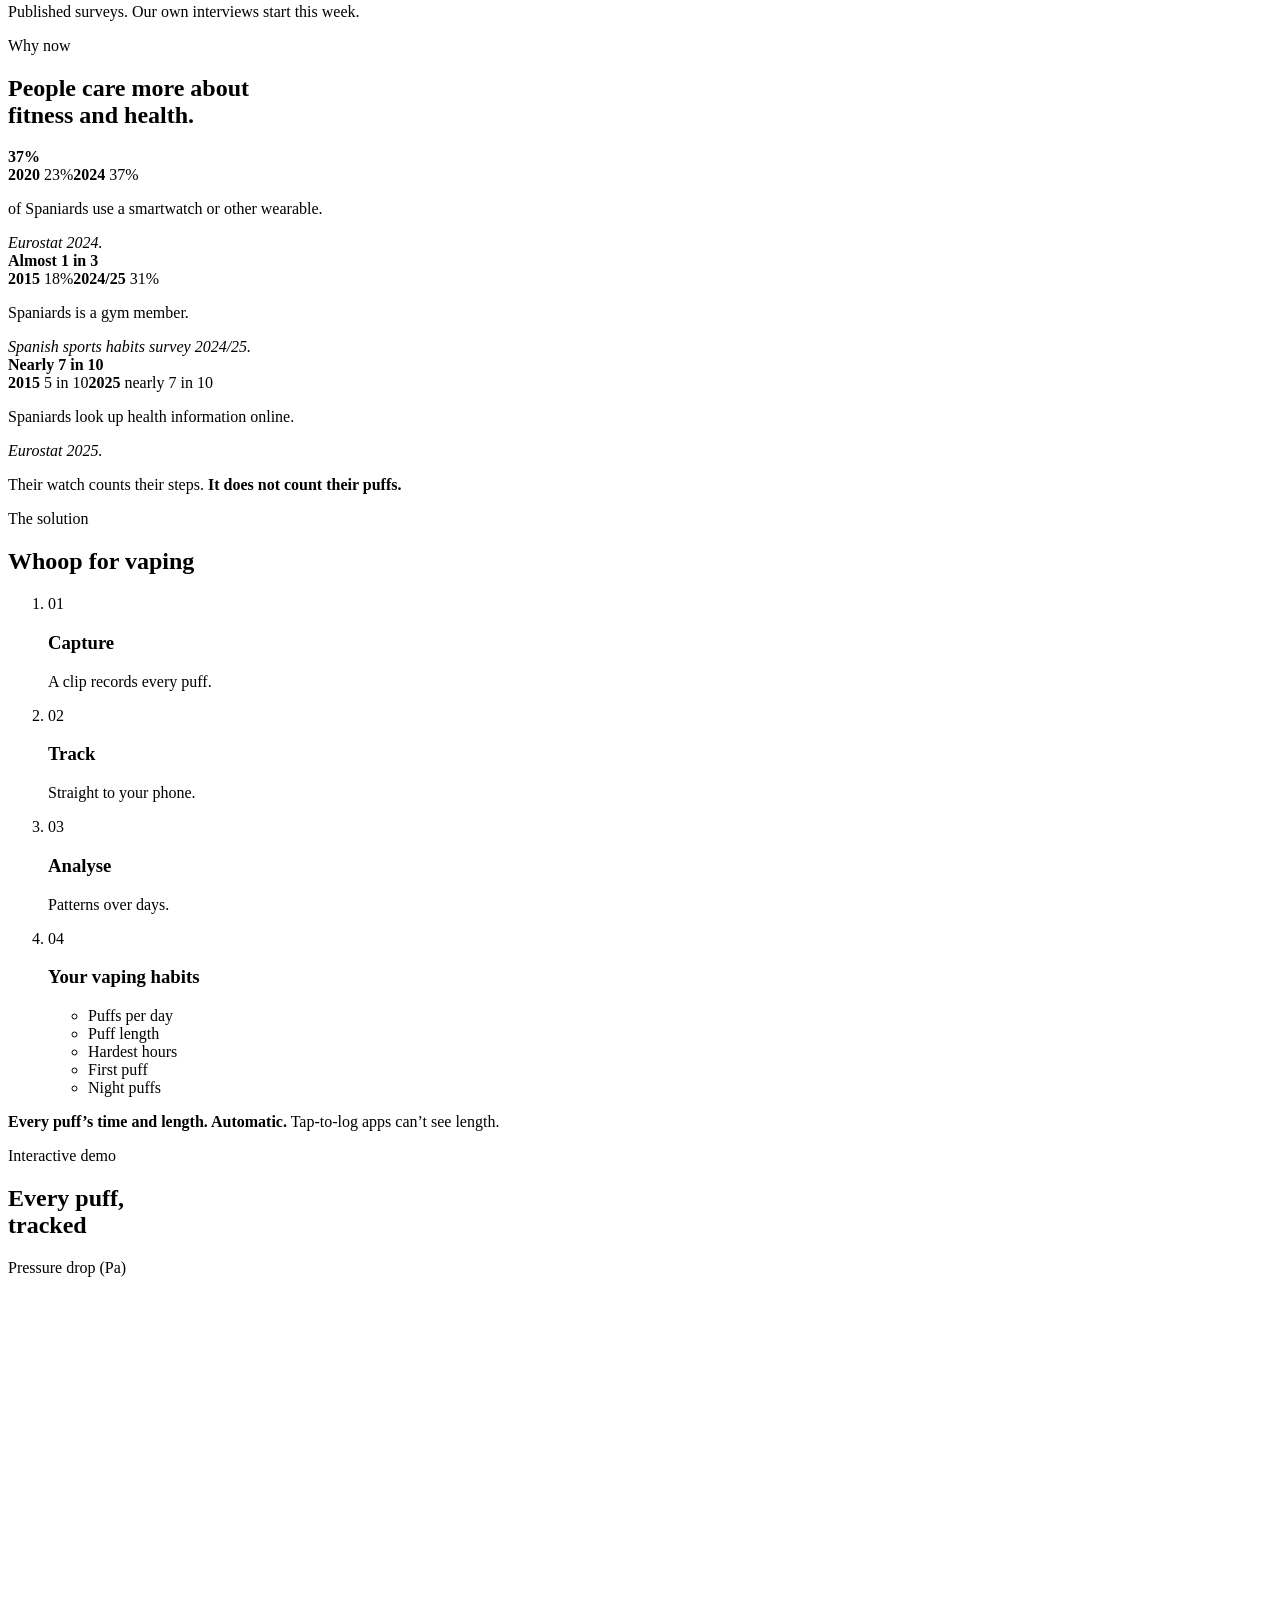
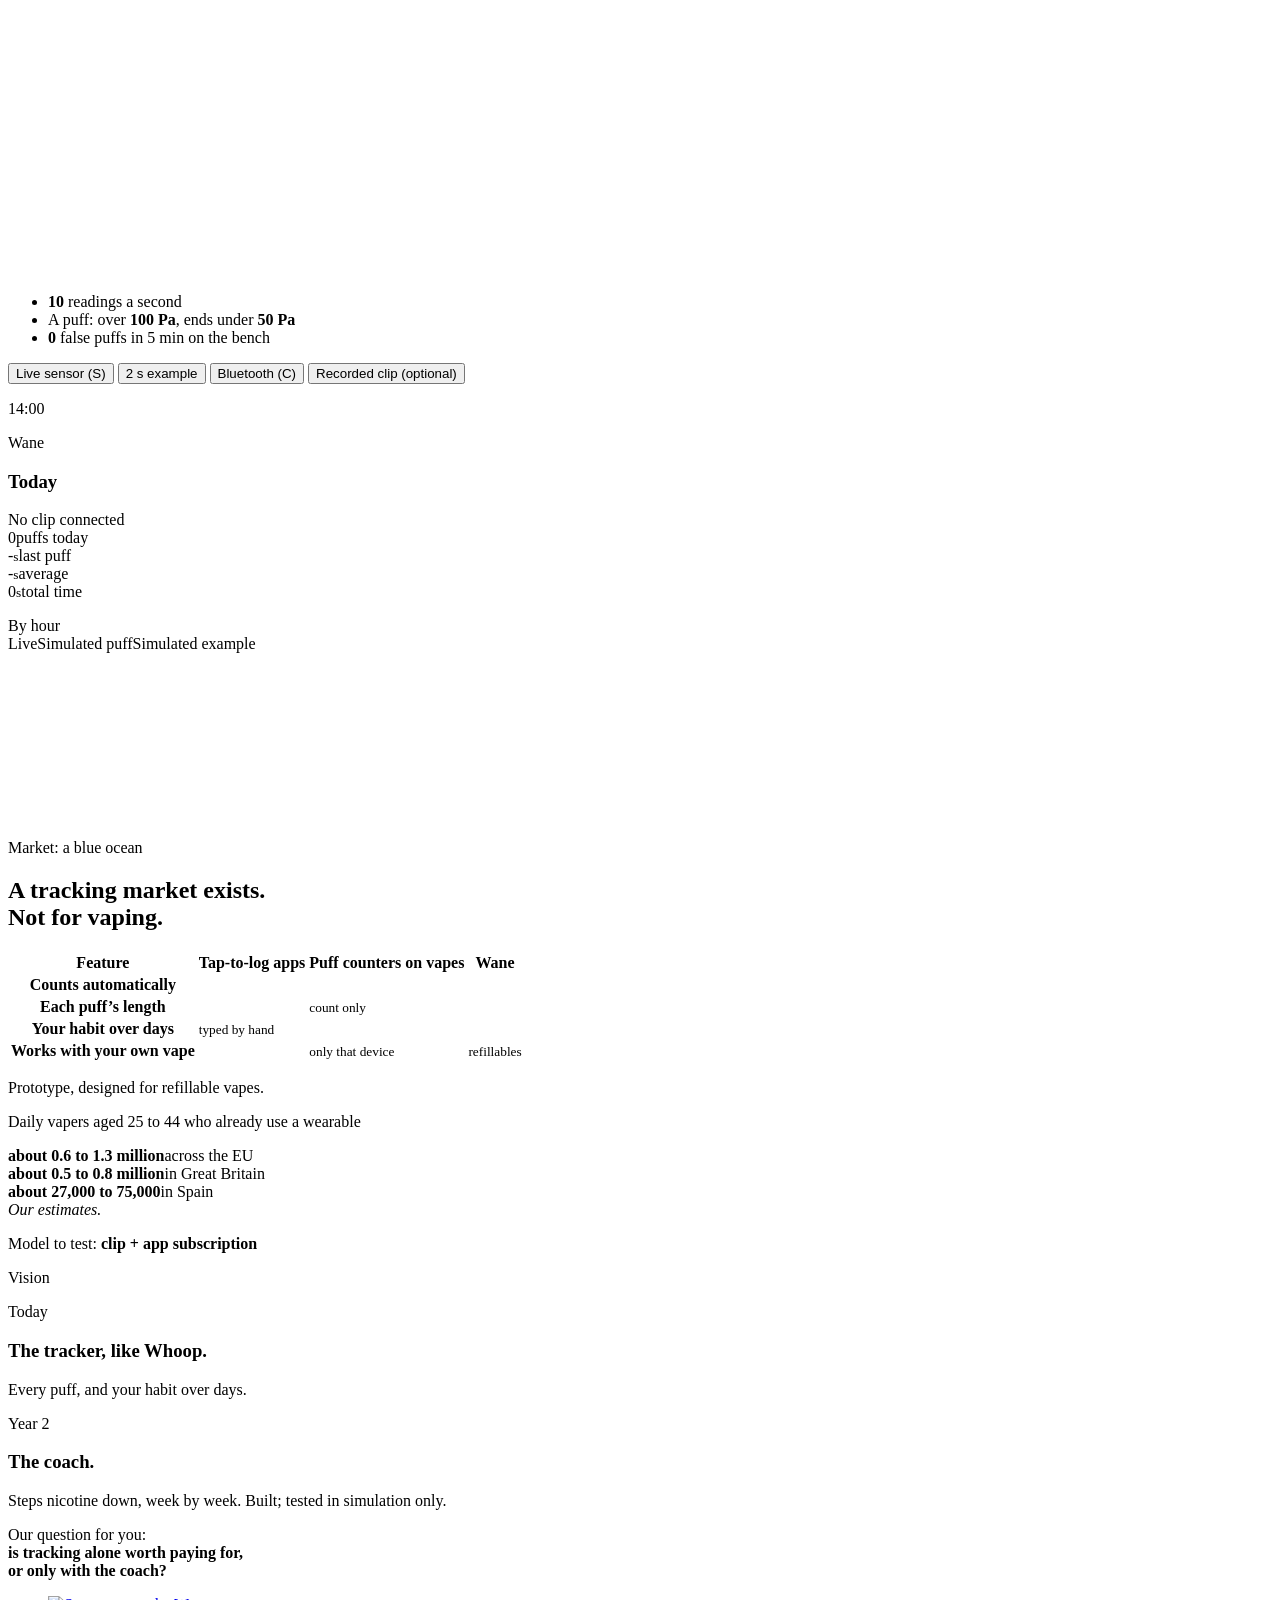
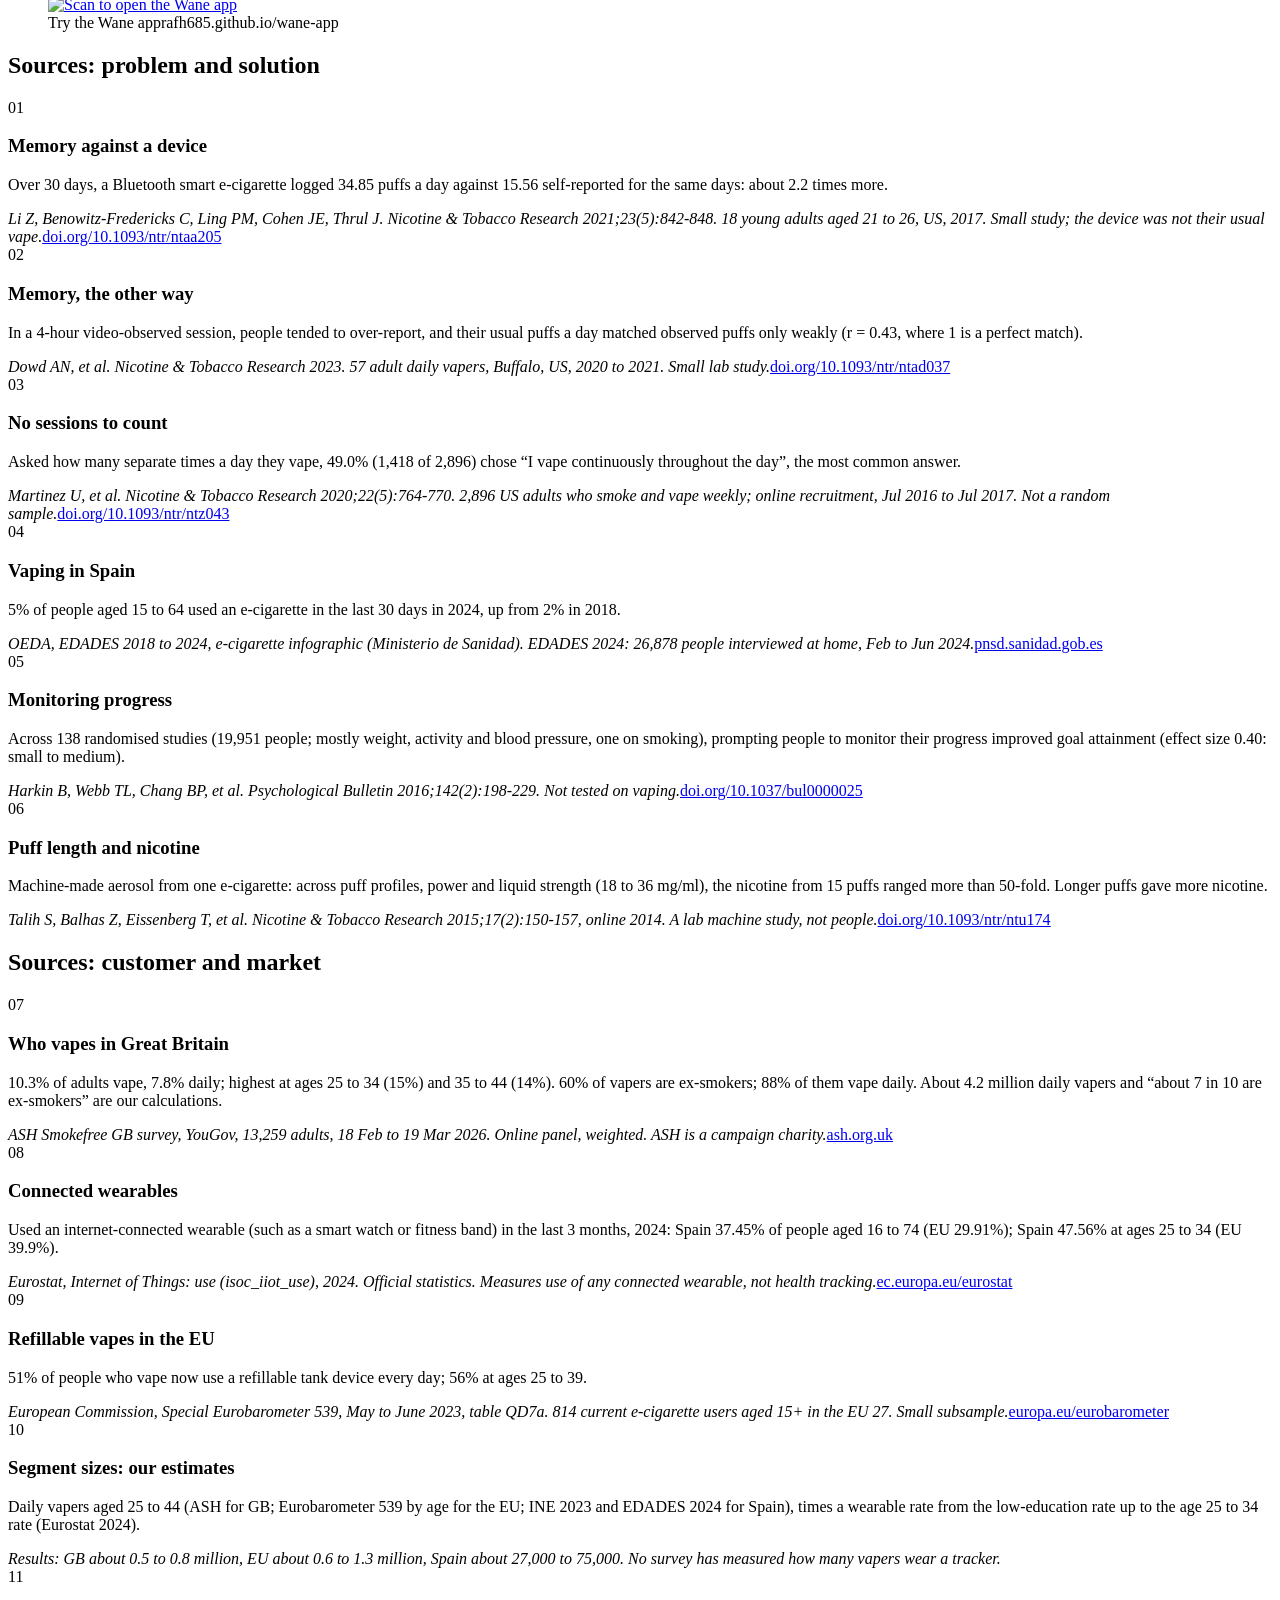
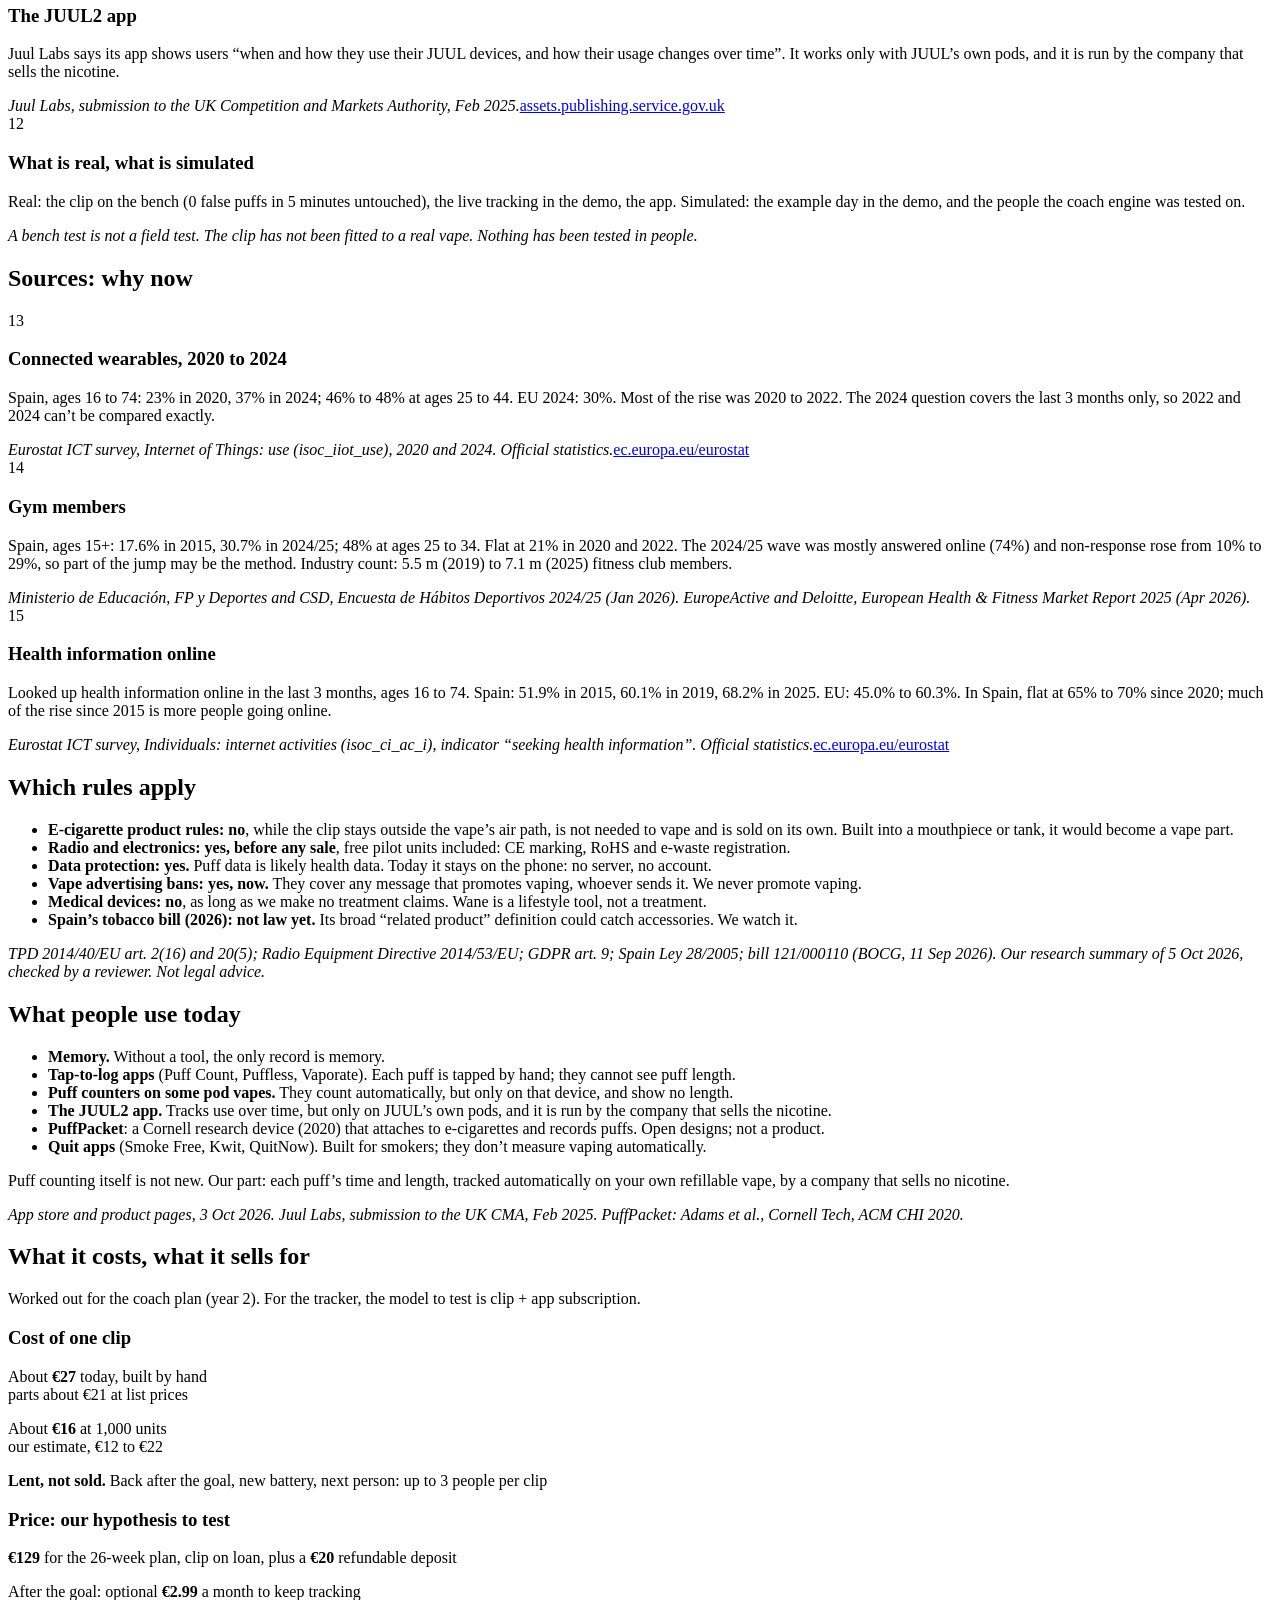
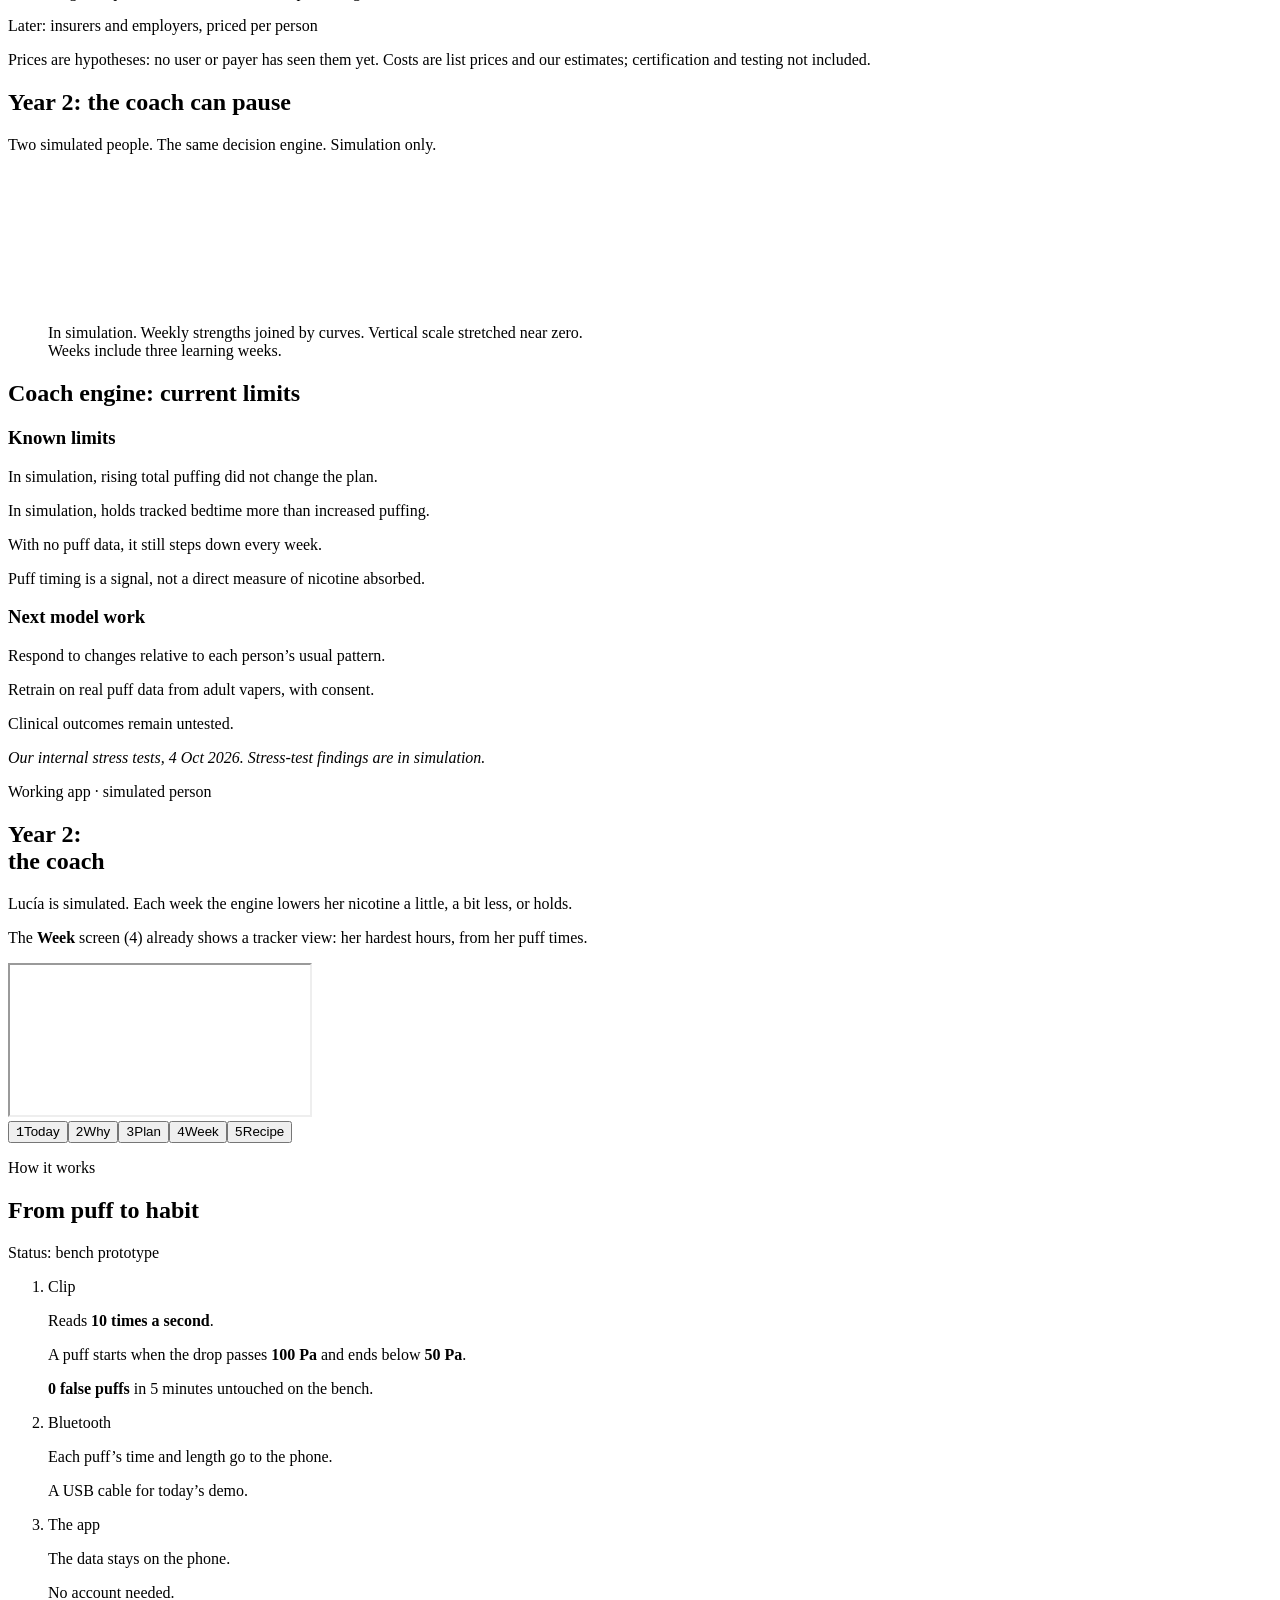
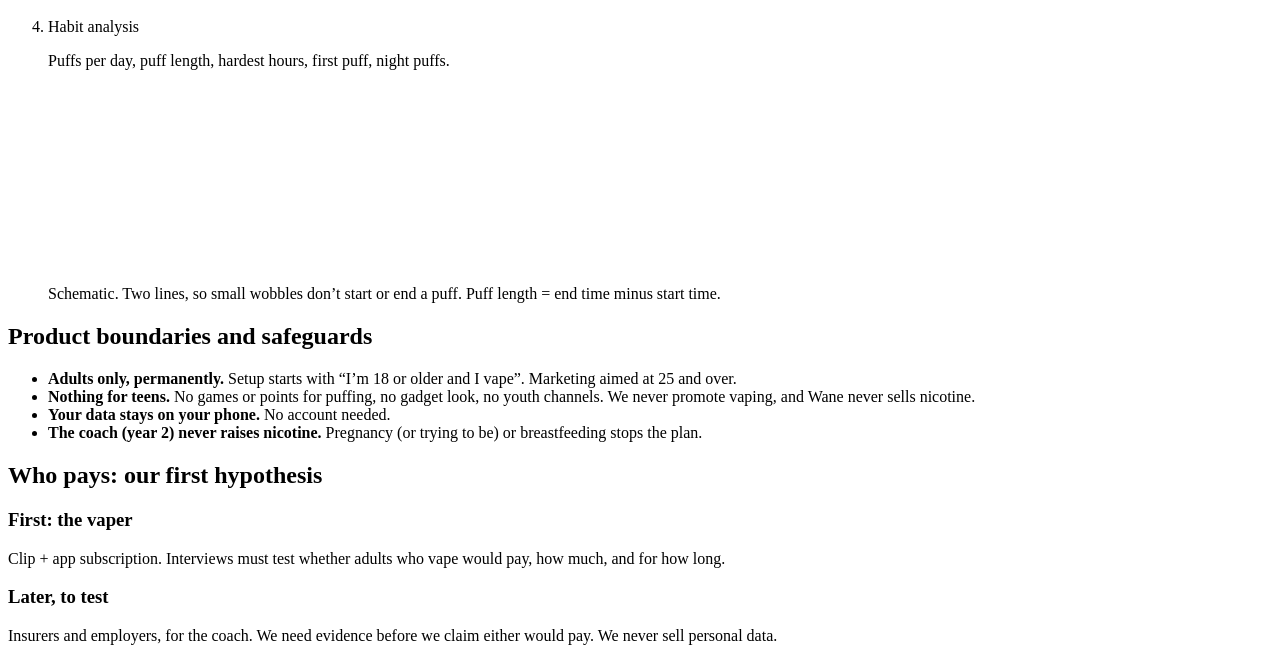
==== commit 66f38921: "Publish cleaner recording layout on slide six" ====
--- a/index.html
+++ b/index.html
@@ -6,8 +6,8 @@
   <title>Wane · Qualifying pitch</title>
   <link rel="icon" href="/wane-pitch-site/app/favicon.svg">
   <meta name="theme-color" content="#eef3f0">
-  <script type="module" crossorigin src="/wane-pitch-site/assets/index-AQGqVOMP.js"></script>
-  <link rel="stylesheet" crossorigin href="/wane-pitch-site/assets/index-DruCxp-t.css">
+  <script type="module" crossorigin src="/wane-pitch-site/assets/index-DaUTMVuk.js"></script>
+  <link rel="stylesheet" crossorigin href="/wane-pitch-site/assets/index-BT8Z7UJT.css">
 </head>
 <body>
   <main class="viewport">
@@ -69,7 +69,7 @@
 </section>
 
 <!-- 4 Why now (Raf, 20 s). Lines from why-now-final.md (independently checked 9/10, 5 Oct), unchanged. Frame: tracking is mainstream and here to stay; never "rising fast". -->
-<section class="slide s-whynow" data-title="Why now" data-seconds="20" data-notes="RAF: More than a third of Spaniards now use a smartwatch, fitness band or similar, up from under a quarter in 2020. Almost one in three is a gym member. Nearly seven in ten look up health information online. Their watch counts their steps. It does not count their puffs.">
+<section class="slide s-whynow" data-title="Why now" data-seconds="24" data-notes="RAF: People care more and more about their fitness and health, and they measure it. More than a third of Spaniards now use a smartwatch, fitness band or similar, up from under a quarter in 2020. Almost one in three is a gym member. Nearly seven in ten look up health information online. Their watch counts their steps. It does not count their puffs.">
 <header><p class="eyebrow">Why now</p><h2>People care more about<br>fitness and health.</h2></header>
 <div class="now-grid">
  <div><strong>37%</strong><div class="then" aria-hidden="true"><span style="--w:.23"><b>2020</b> 23%</span><span class="on" style="--w:.37"><b>2024</b> 37%</span></div><p>of Spaniards use a smartwatch or other wearable.</p><cite>Eurostat 2024.</cite></div>
@@ -94,11 +94,11 @@
 </section>
 
 <!-- 6 Live demo (Raf, 50 s): the whole demo on one slide, with the app on a phone -->
-<section class="slide s-demo" data-title="Live demo" data-seconds="50" data-notes="RAF: This is a controlled simulation of the pressure signal. Hold B to make a pull, release to end it. Small background noise stays below the start line. The phone counts the simulated puff and its duration. For a hardware demonstration, connect the real sensor with S and explain that the input is now live. The optional recorded clip remains available through its button.">
+<section class="slide s-demo" data-title="Live demo" data-seconds="50" data-notes="RAF: Our clip broke last night, so this is a simulation of the exact signal it sends. [Hold B, about 2 seconds.] Over the top line a puff starts; under the bottom line it ends, so small wobbles don’t count. [Point at the phone.] And here’s the app: one puff, its length, and it lands in this hour. [Hold B again, longer.] A longer puff, and it sees the difference. Day to day, the clip sends each puff to your phone over Bluetooth. [If the real clip works: press S during setup and say instead: This is live. No vape, no nicotine: just air through our clip, read ten times a second.]">
 <div class="demo-left">
- <header><p class="eyebrow">Interactive demo · simulated pressure, or connect the clip</p><h2>Every puff,<br>tracked</h2></header>
+ <header><p class="eyebrow">Interactive demo</p><h2>Every puff,<br>tracked</h2></header>
  <div class="sensor" id="sensor">
-  <p class="sensor-cap"><span>Simulated pressure drop (Pa)</span><span id="sensor-now" class="mono"></span></p>
+  <p class="sensor-cap"><span>Pressure drop (Pa)</span><span id="sensor-now" class="mono"></span></p>
   <canvas id="sensor-canvas" width="1460" height="580" role="img" aria-label="Pressure drop over the last 10 seconds. Simulated unless a live sensor is connected."></canvas>
   <p class="sensor-status" id="sensor-status"></p>
  </div>
@@ -106,7 +106,7 @@
  <div class="demo-controls">
   <button type="button" class="btn" id="sensor-connect"><i data-icon="usb"></i><span>Live sensor (S)</span></button>
   <button type="button" class="btn ghost" id="puff-sim" hidden>Hold to pull (B / P)</button>
-  <button type="button" class="sample-btn" id="puff-sample">Simulated 2 s puff</button>
+  <button type="button" class="sample-btn" id="puff-sample">2 s example</button>
   <button type="button" class="sample-btn" id="clip-connect"><span>Bluetooth (C)</span></button>
   <button type="button" class="sample-btn" id="backup-video-btn">Recorded clip (optional)</button>
  </div>
@@ -132,7 +132,7 @@
    </div>
    <ol class="puff-log" id="puff-log" aria-label="Latest puffs"></ol>
   </div>
-  <p class="phone-note">Prototype · each puff is labelled by its source.</p>
+  <p class="phone-note"></p>
  </div>
 </div>
 <div class="backup-video" id="backup-video" aria-hidden="true">
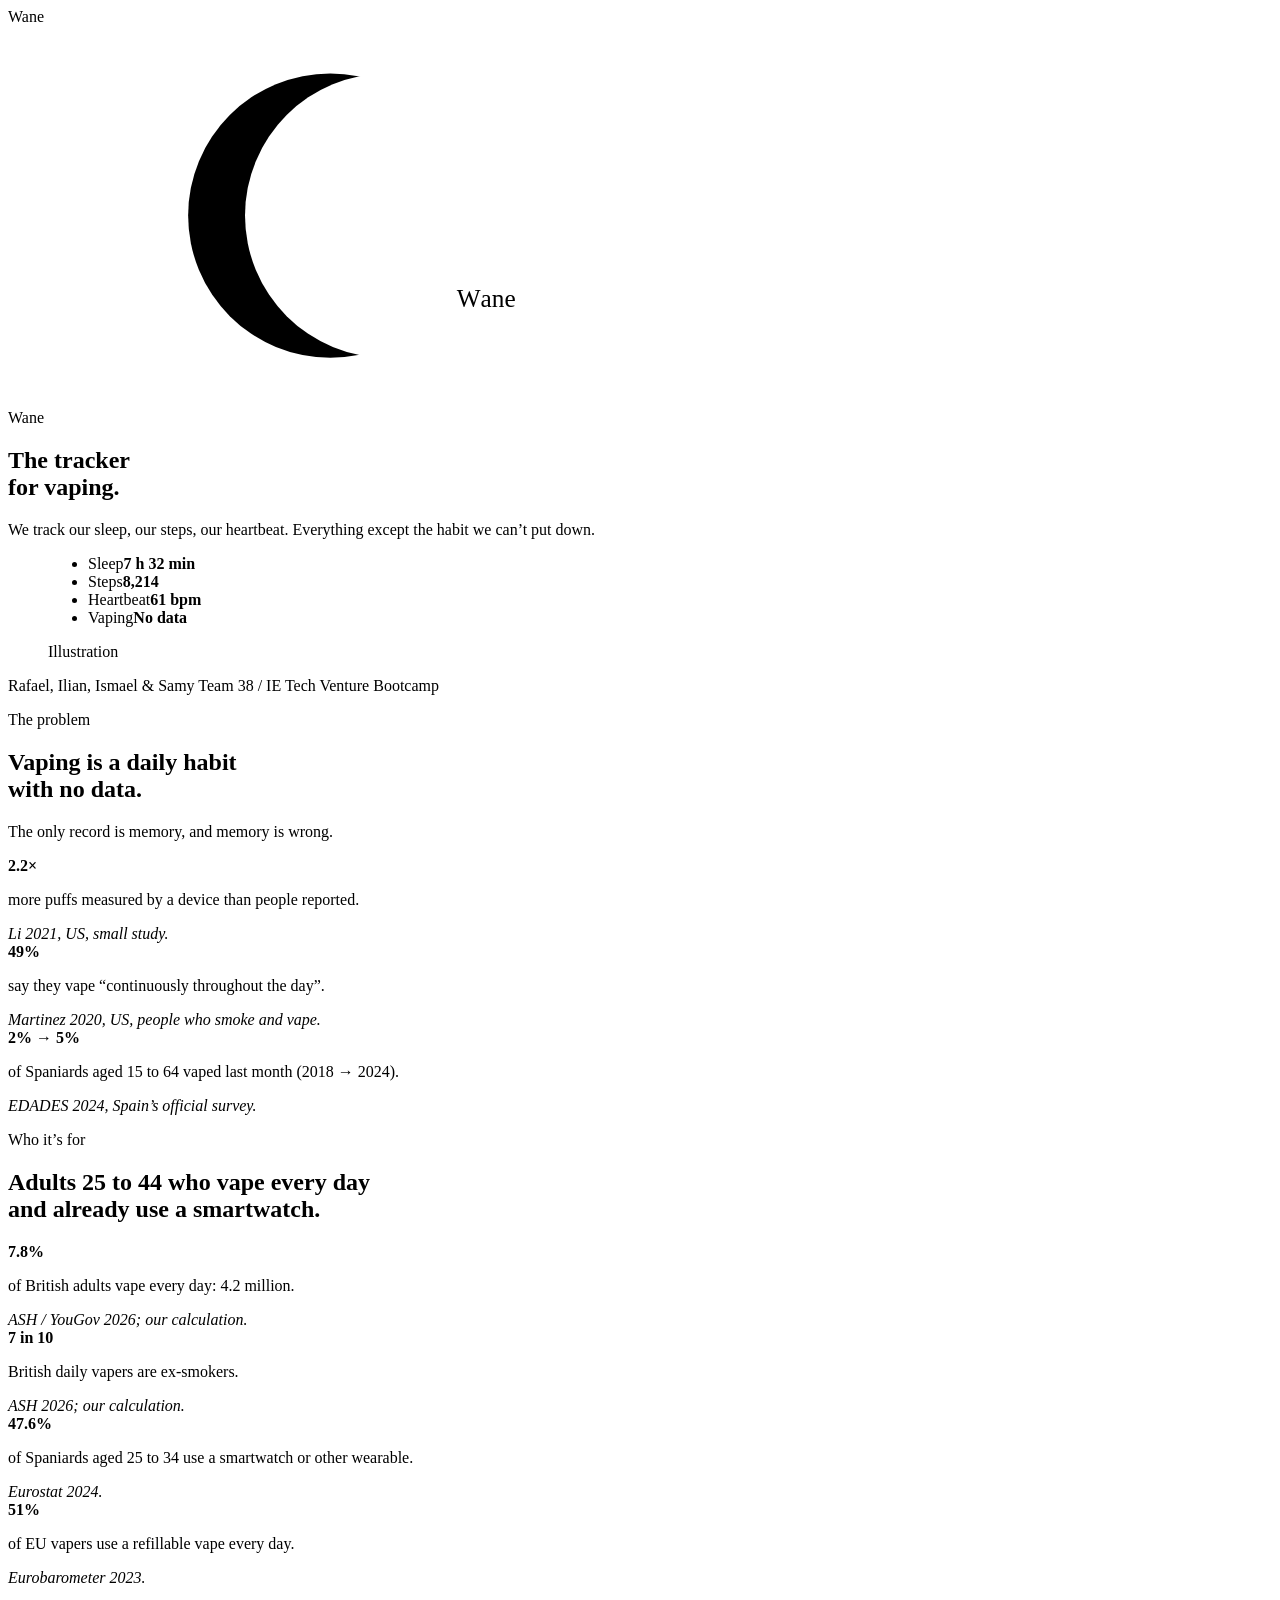
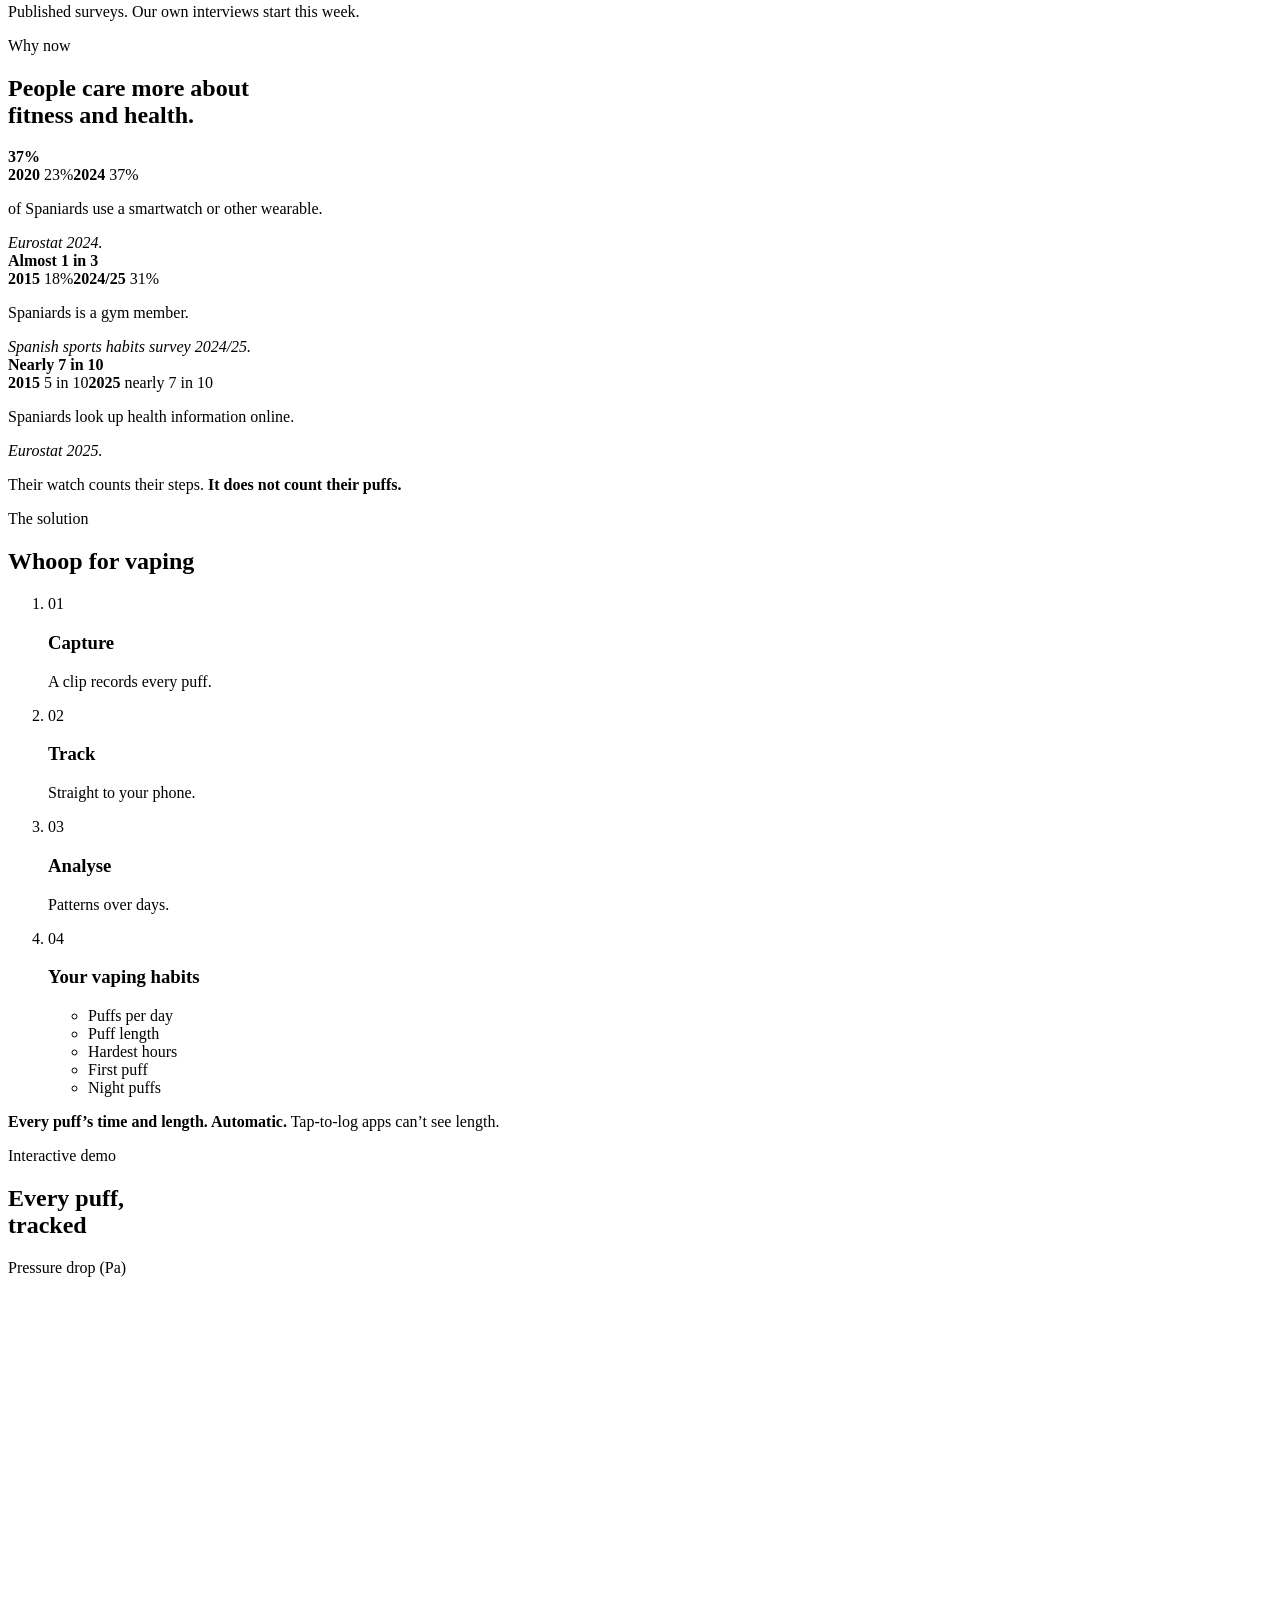
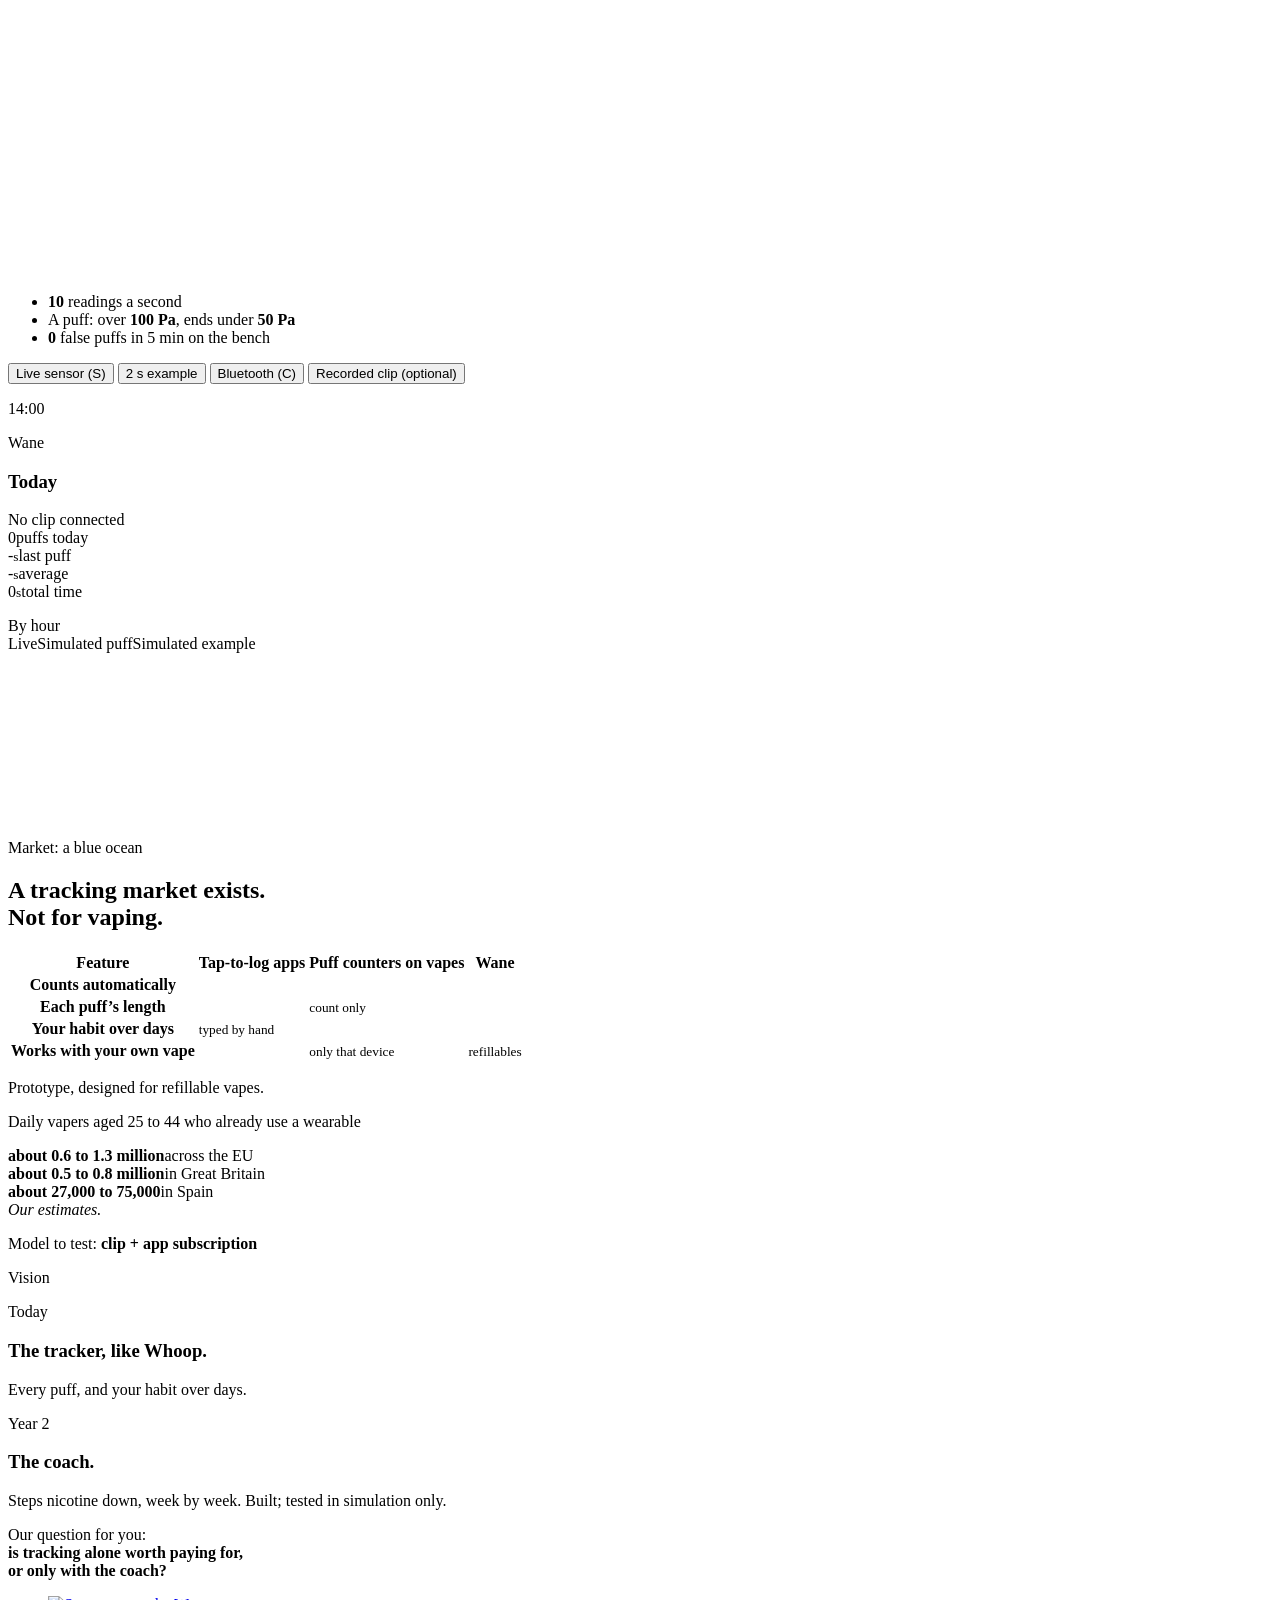
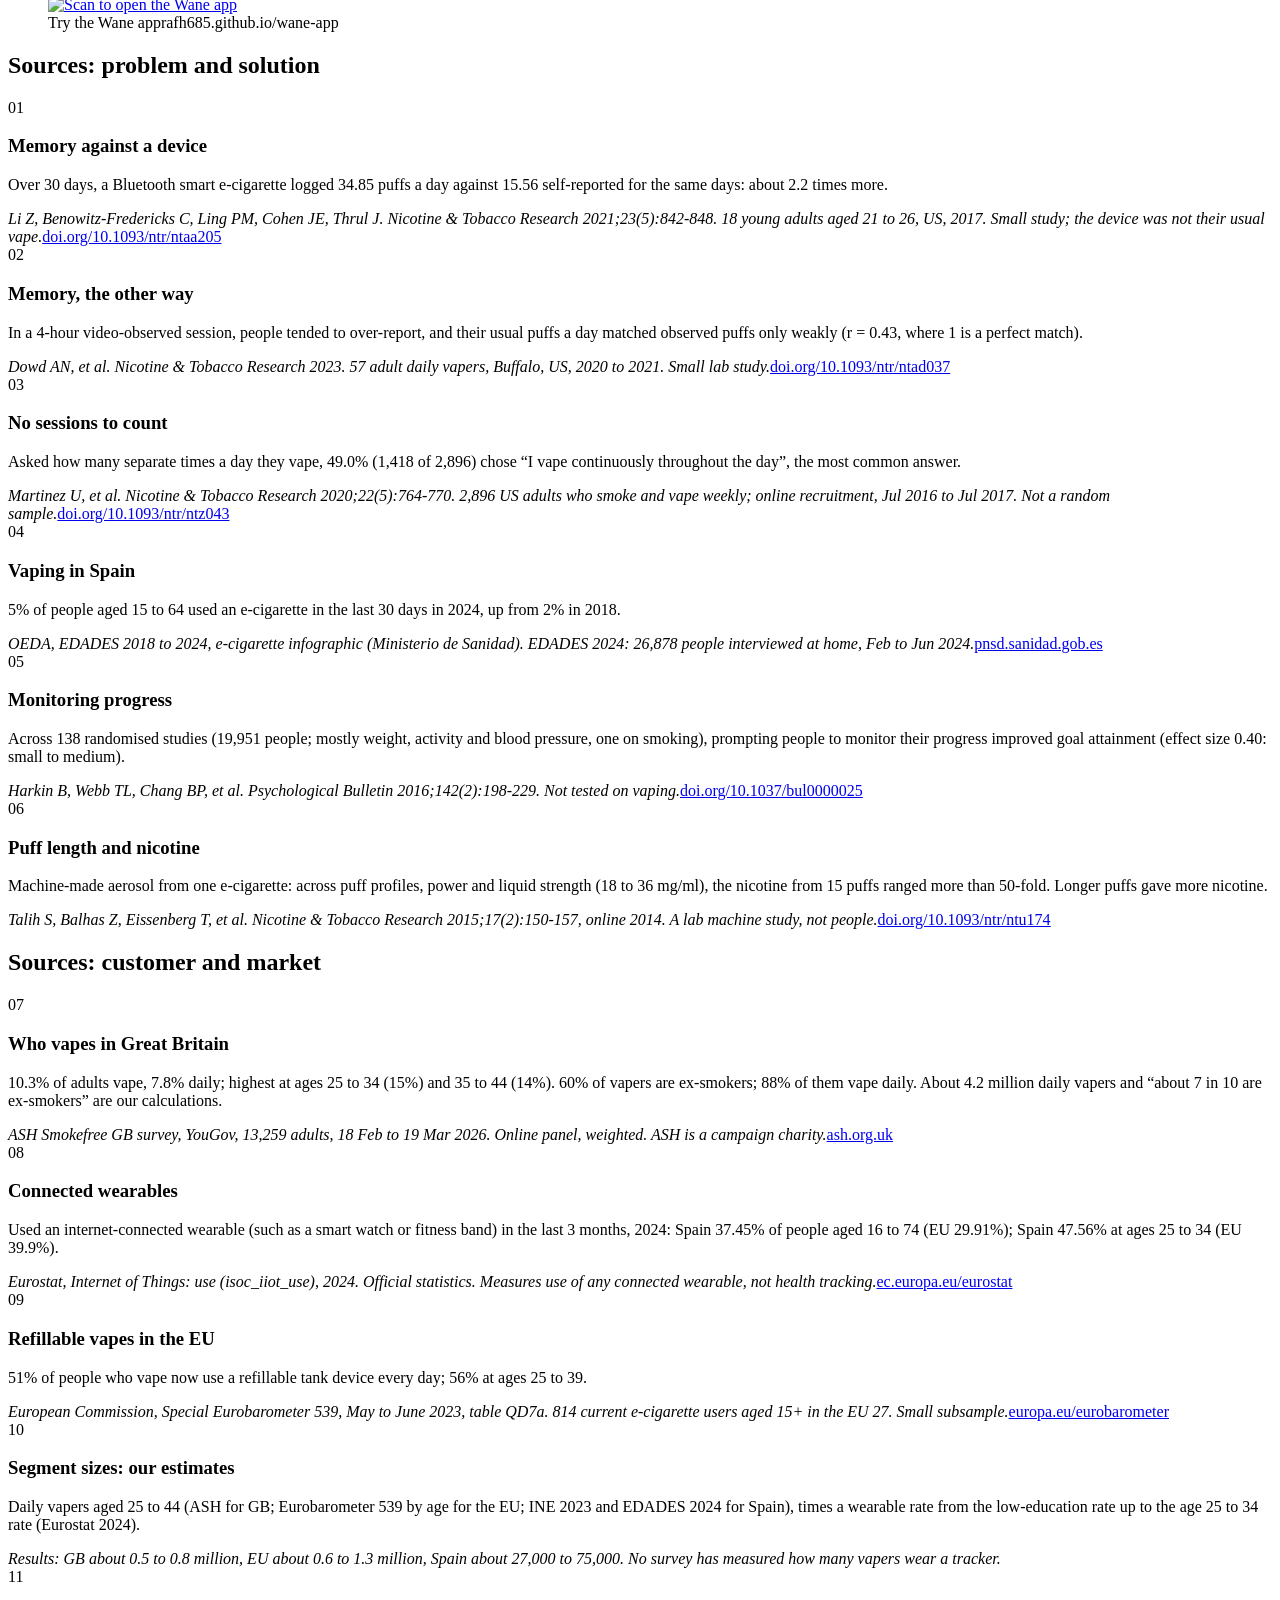
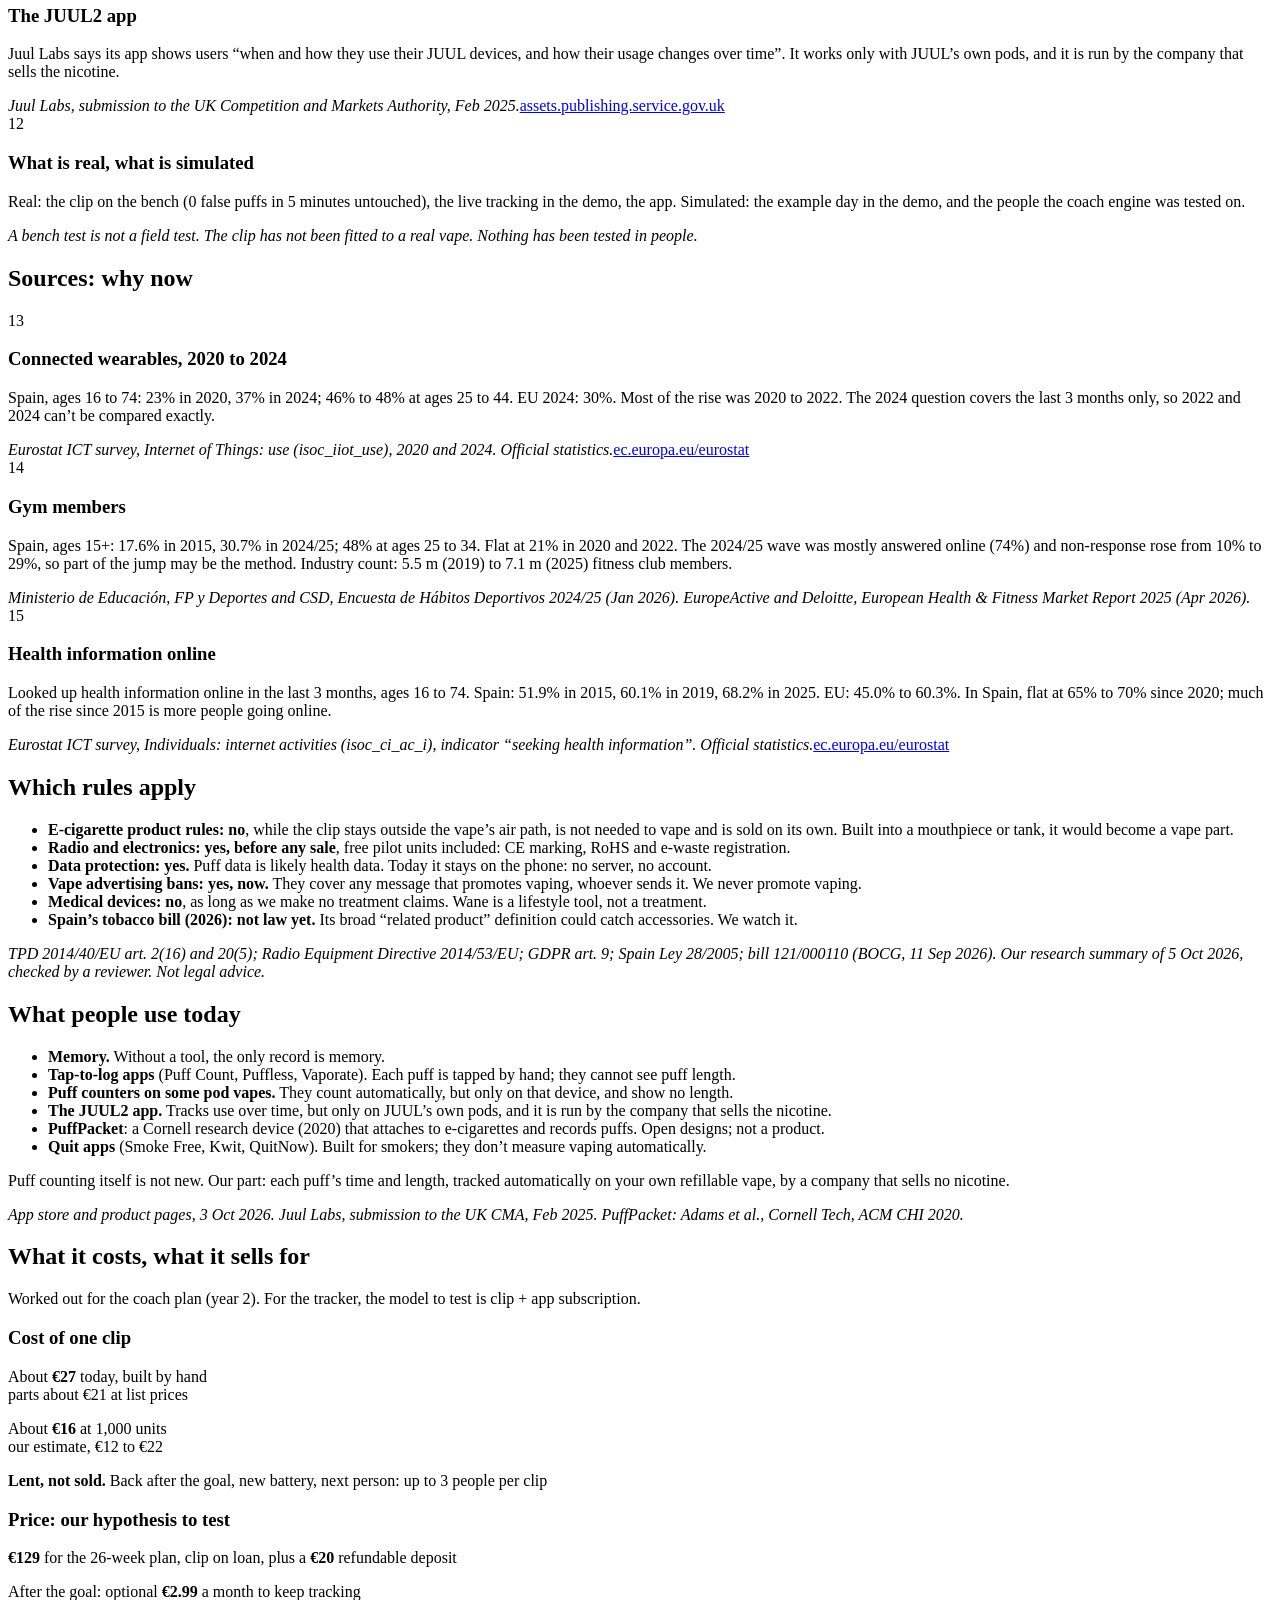
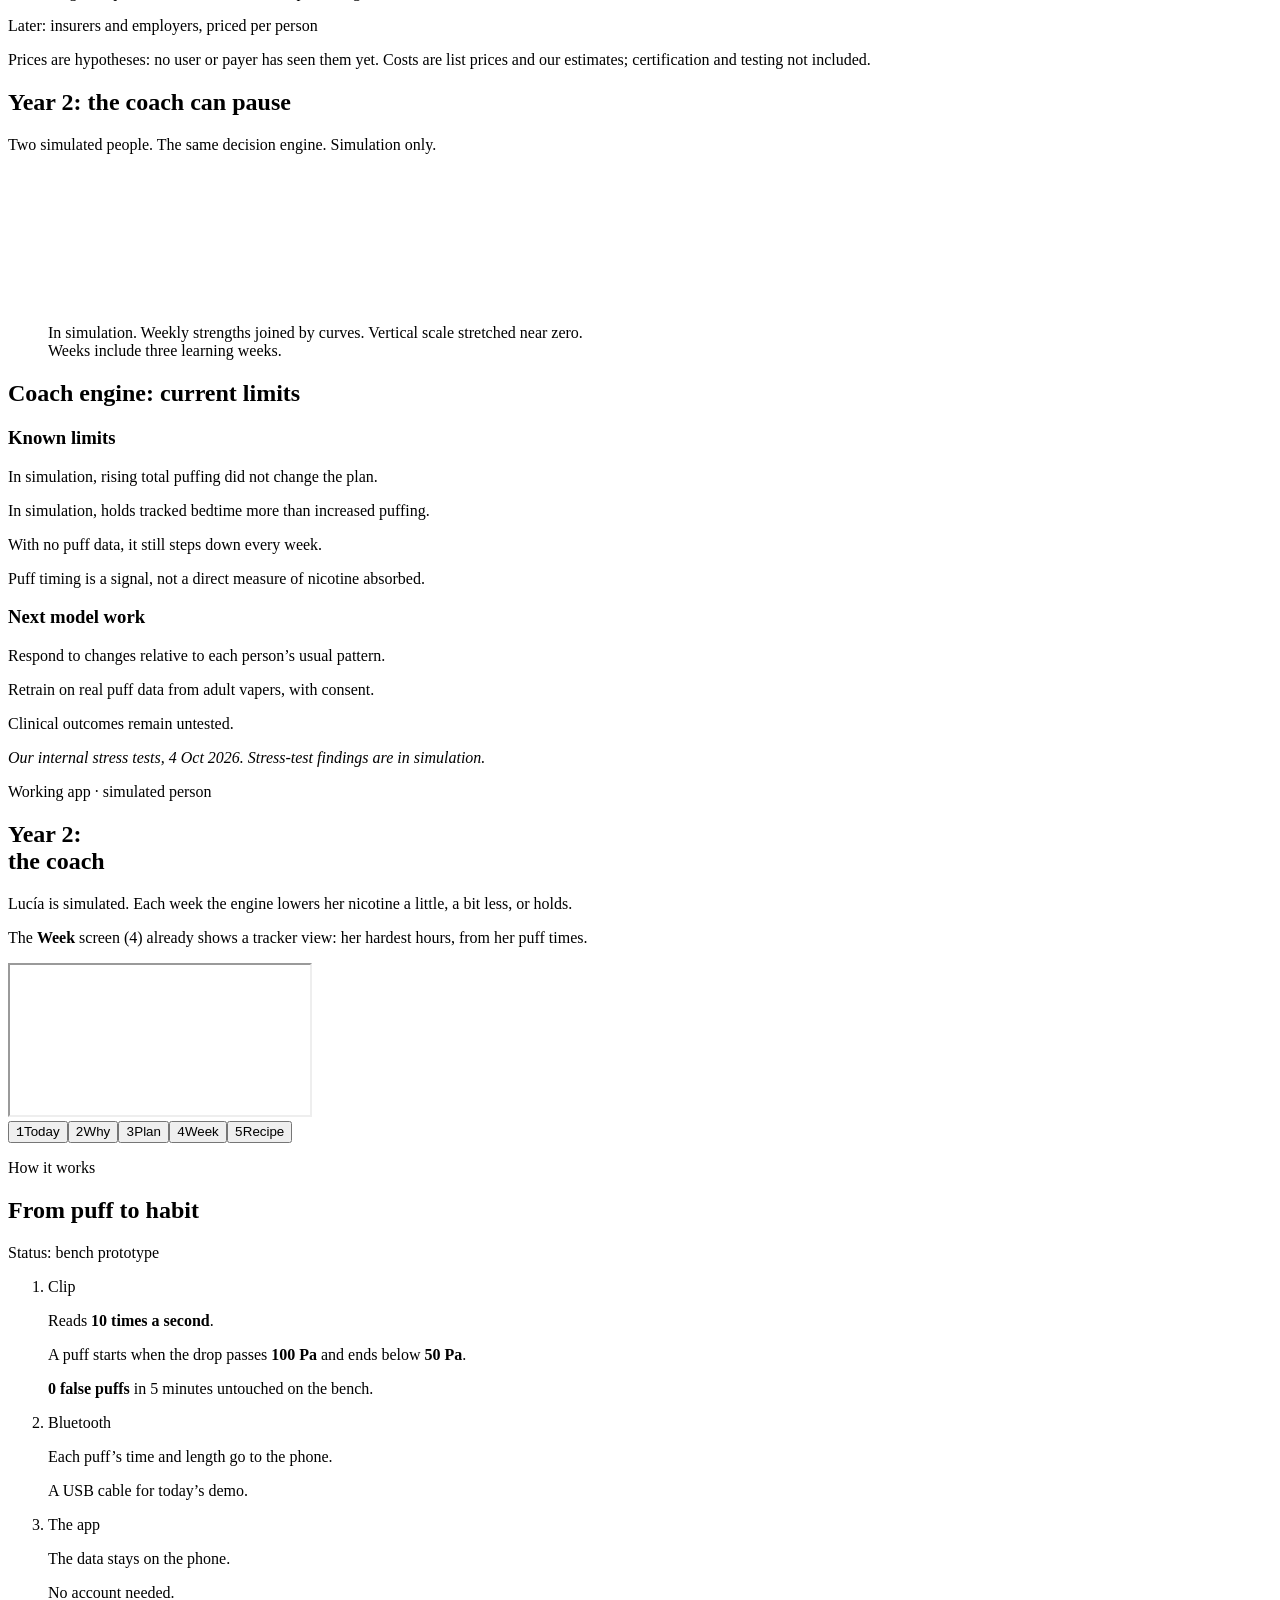
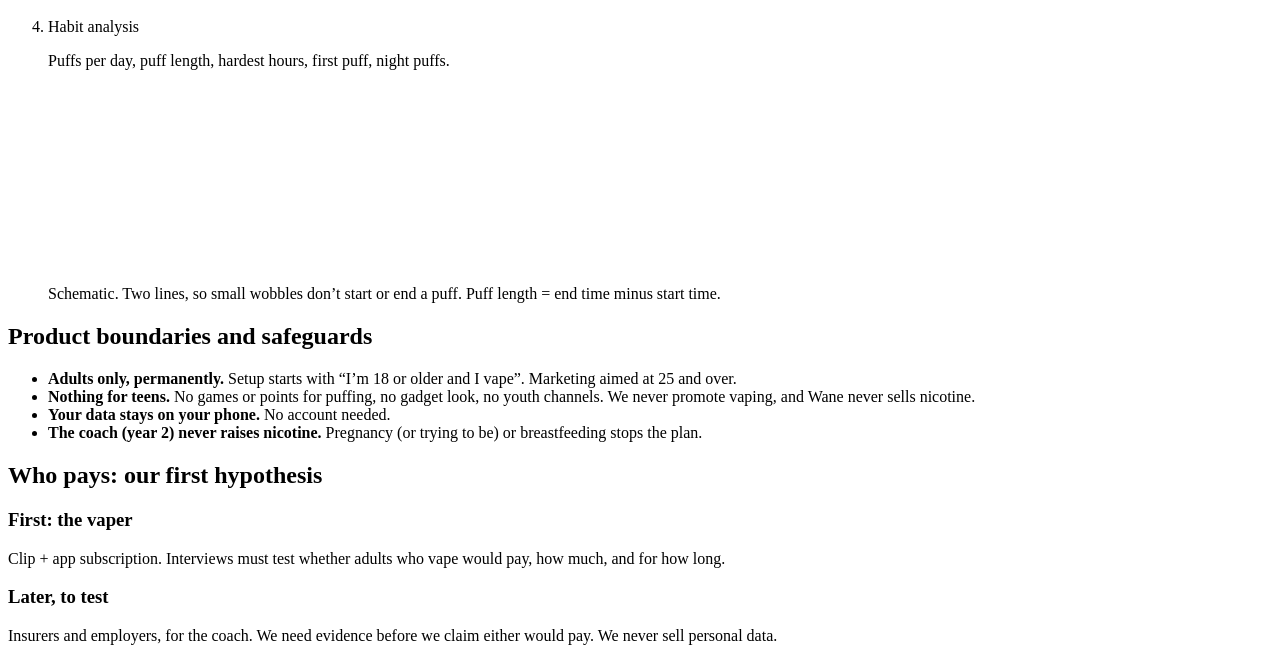
==== commit a251393a: "Hook: the habit we can't put down (built from deck 040bd61, which includes the slide-six layout)" ====
--- a/index.html
+++ b/index.html
@@ -15,7 +15,7 @@
       <div class="slide-footer"><span>Wane</span><span id="slide-count"></span></div>
       <div class="moon-mark" id="moon-mark" aria-hidden="true"></div>
 
-<section class="slide s-intro" data-title="Wane logo" data-seconds="6" data-notes="RAF: [White page. Arrow once: the logo plays.] We track our sleep, our steps, our heartbeat. Everything except the thing that’s killing us. [Arrow: the cover. Ilian starts.]">
+<section class="slide s-intro" data-title="Wane logo" data-seconds="6" data-notes="RAF: [White page. Arrow once: the logo plays.] We track our sleep, our steps, our heartbeat. Everything except the habit we can’t put down. [Arrow: the cover. Ilian starts.]">
 <svg class="intro-logo" viewBox="-94 0 800 240" role="img" aria-label="Wane">
 <defs>
 <mask id="intro-phase" maskUnits="userSpaceOnUse" x="0" y="0" width="220" height="240"><rect width="220" height="240" fill="white"/><circle class="logo-shadow" cx="146" cy="120" r="90" fill="black"/></mask>
@@ -31,7 +31,7 @@
 <div class="cover-text">
  <div class="wordmark">Wane<span class="moon-row" id="moon-row" aria-hidden="true"></span></div>
  <h1>The tracker<br>for <span>vaping.</span></h1>
- <p class="hook">We track our sleep, our steps, our heartbeat. Everything except the thing that’s killing us.</p>
+ <p class="hook">We track our sleep, our steps, our heartbeat. Everything except the habit we can’t put down.</p>
 </div>
 <figure class="cover-figure">
  <ul class="tracked">
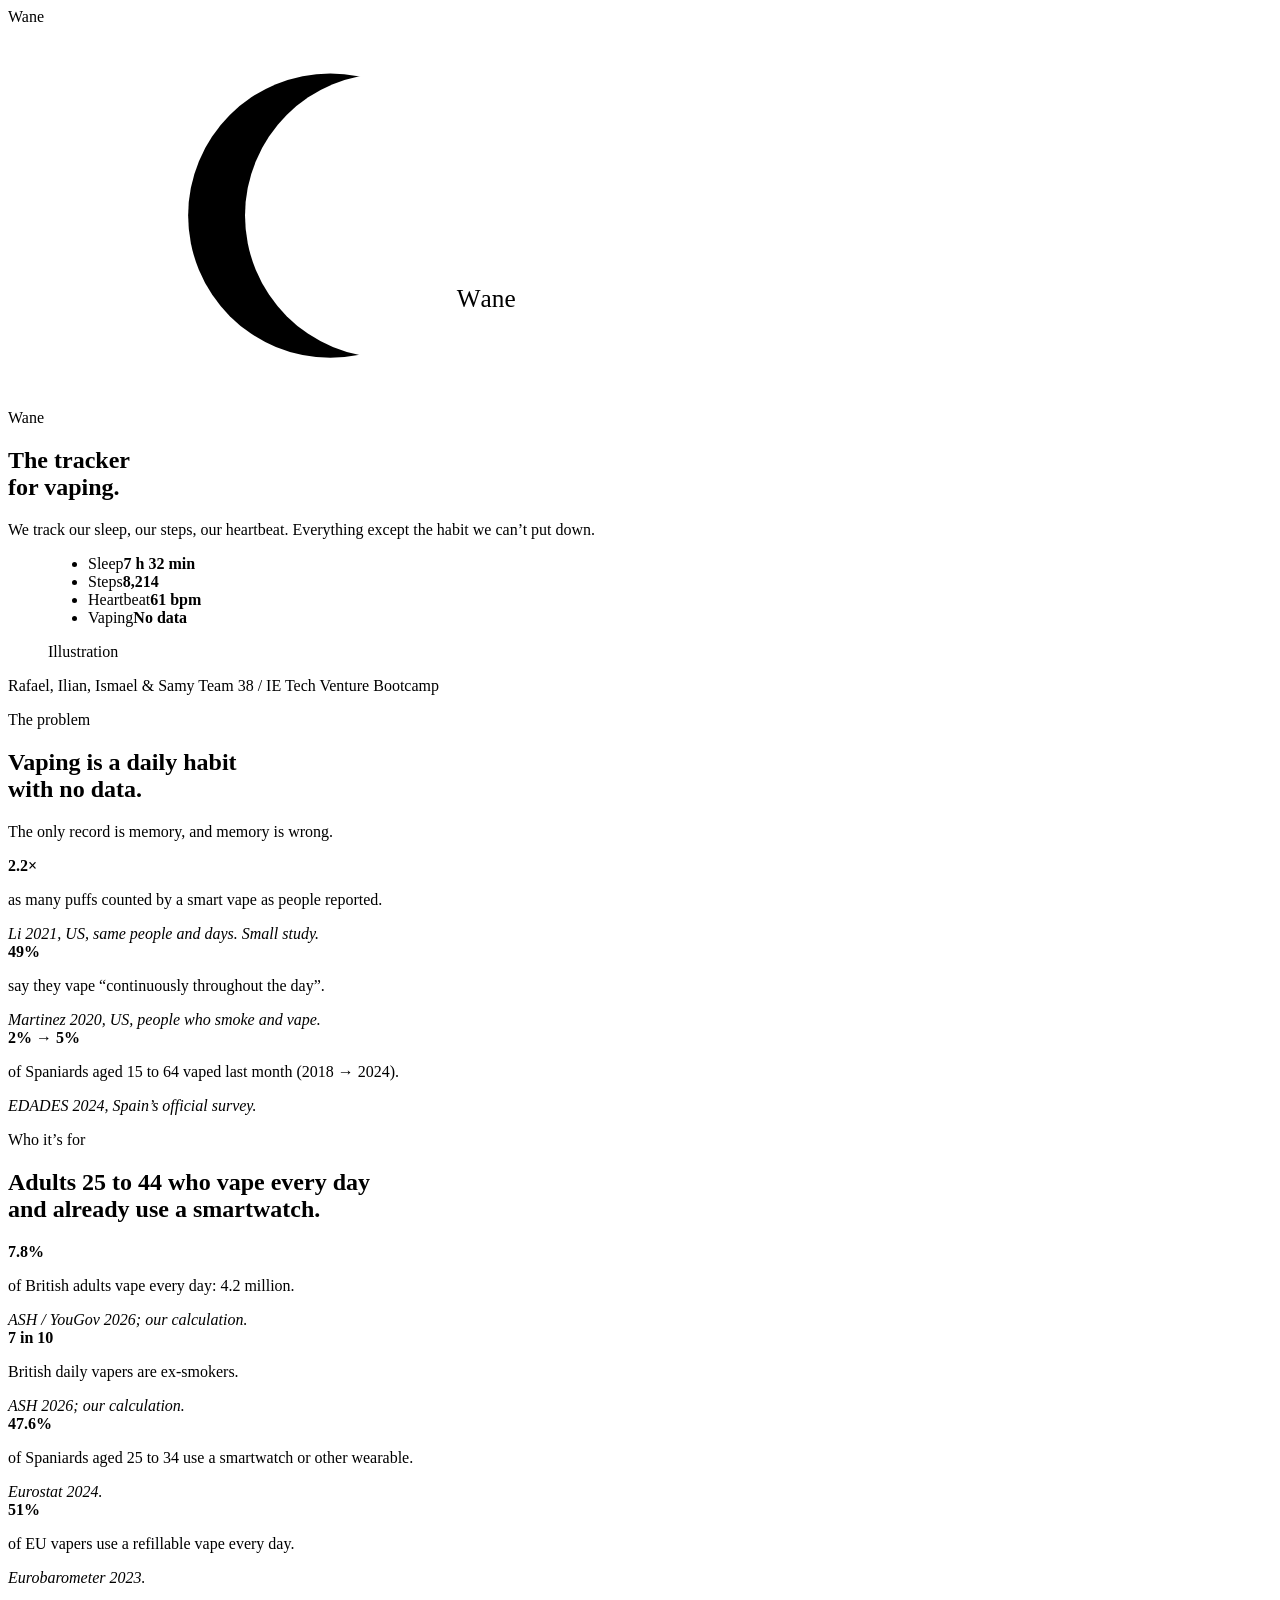
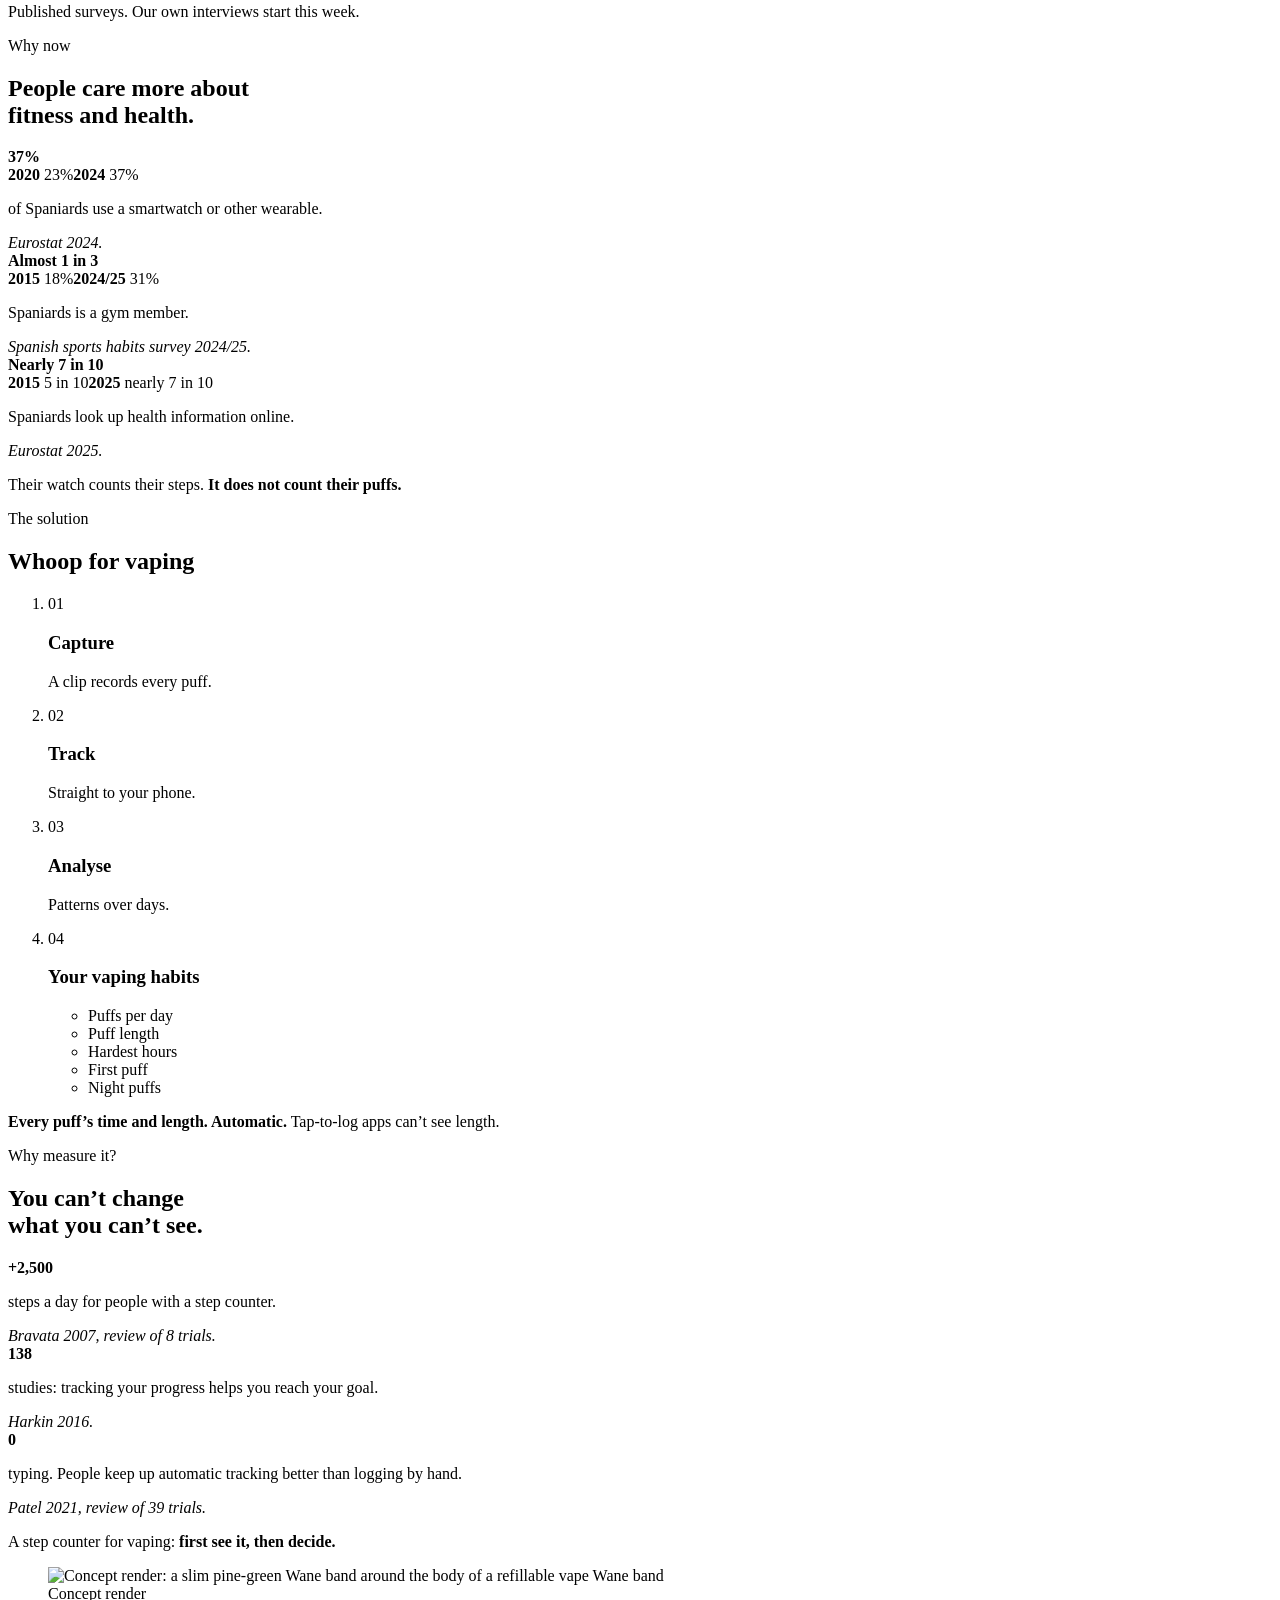
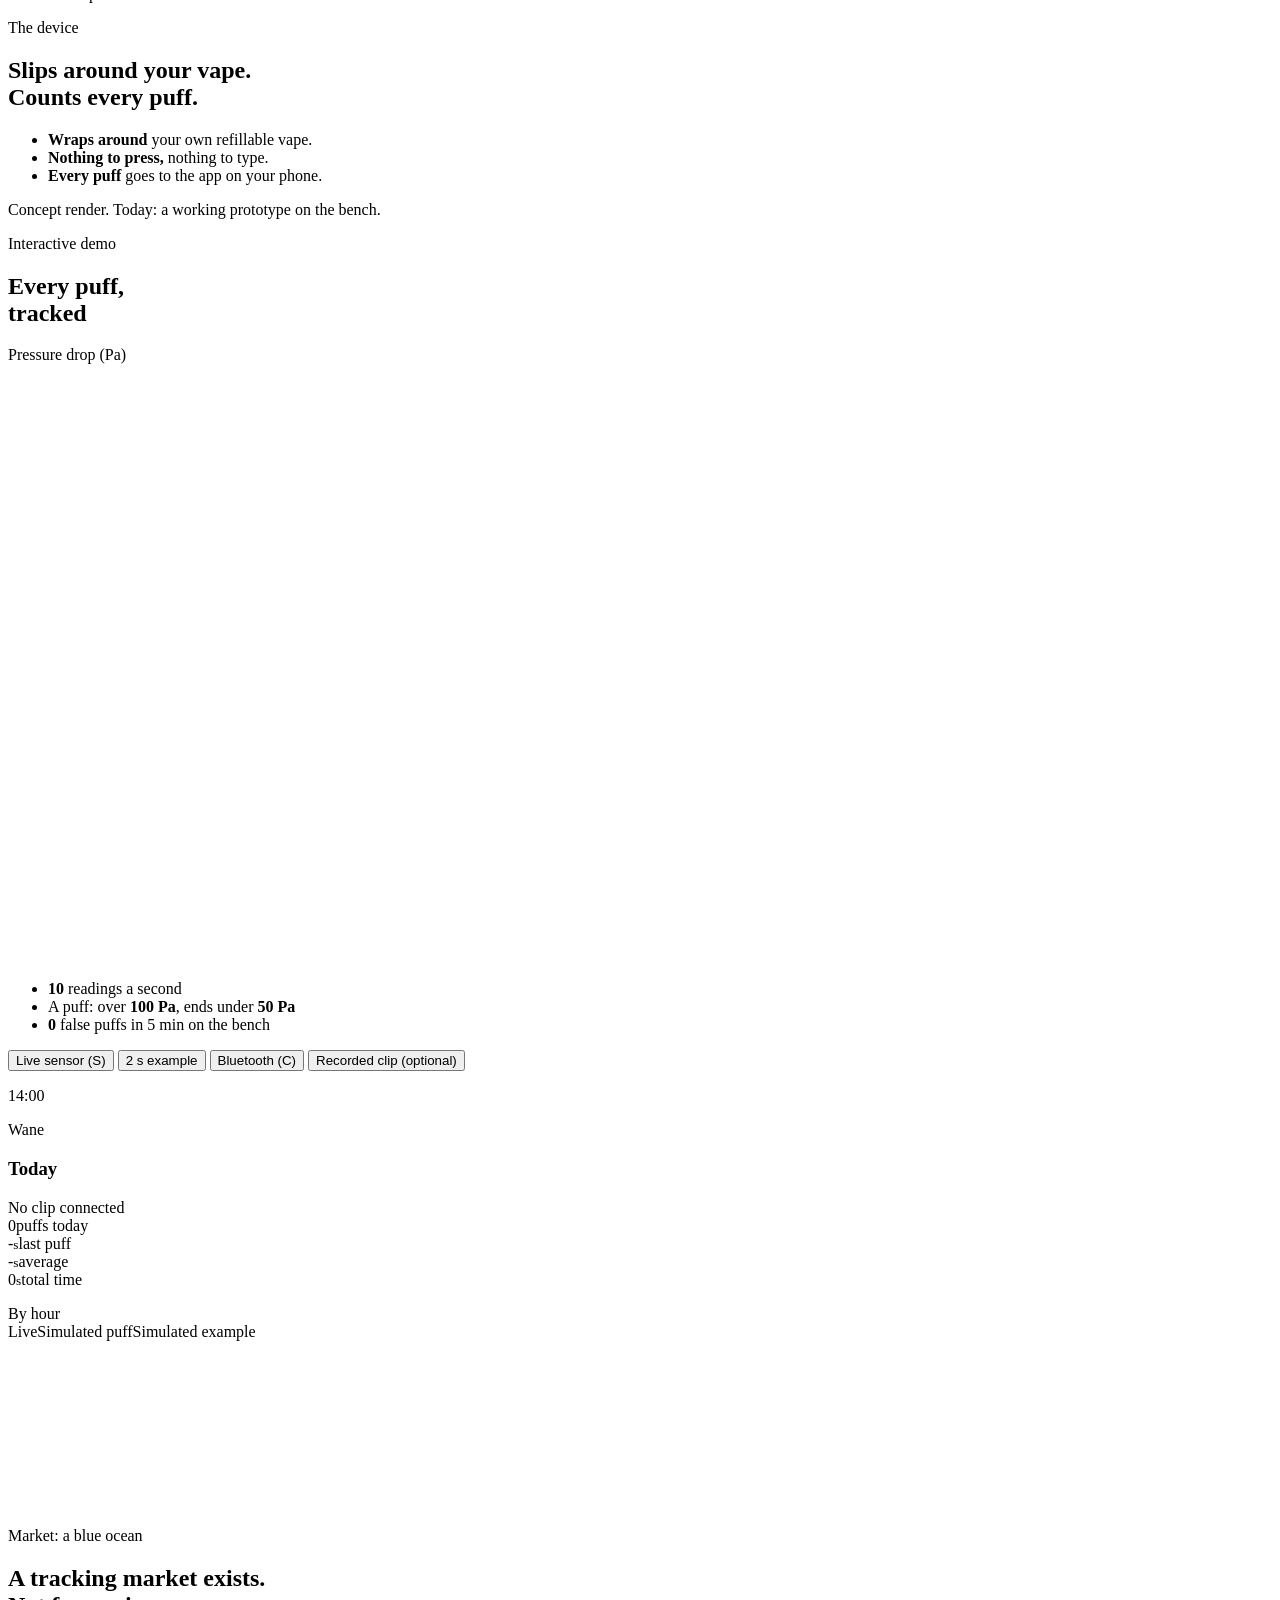
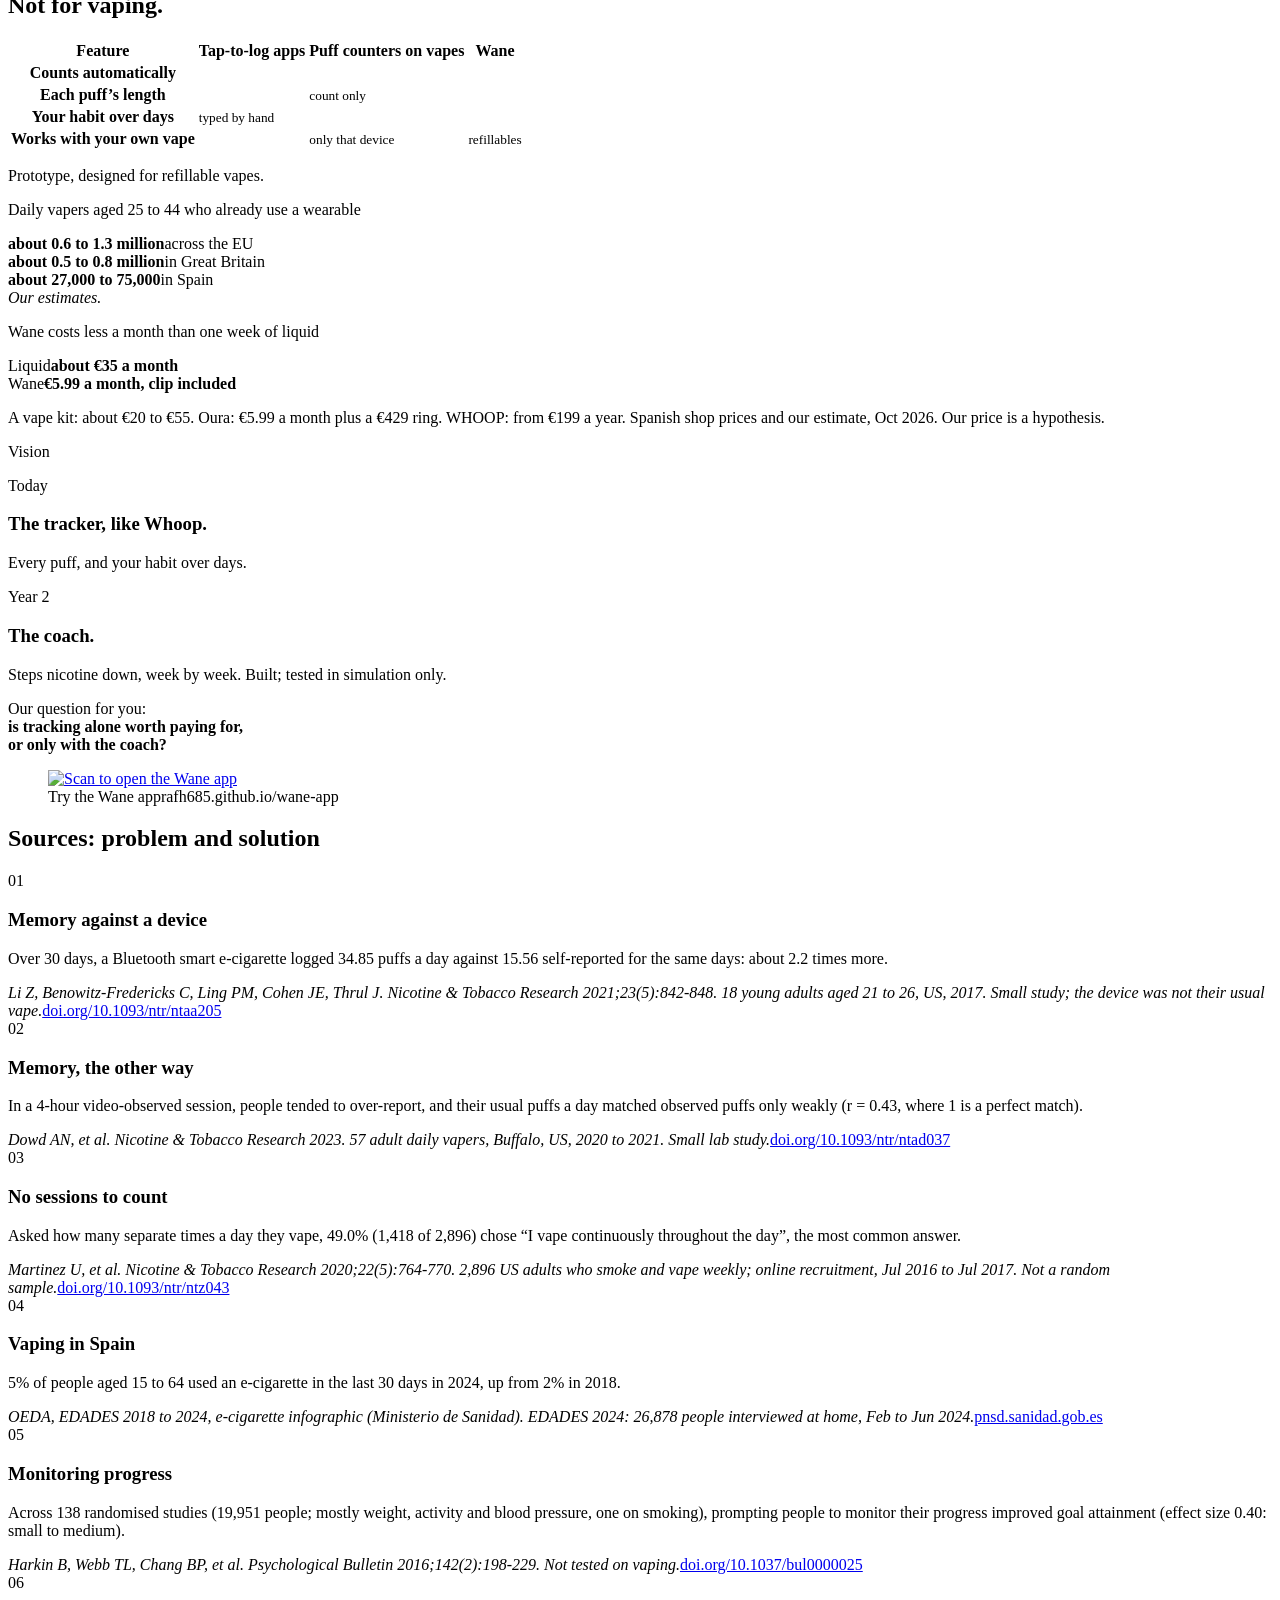
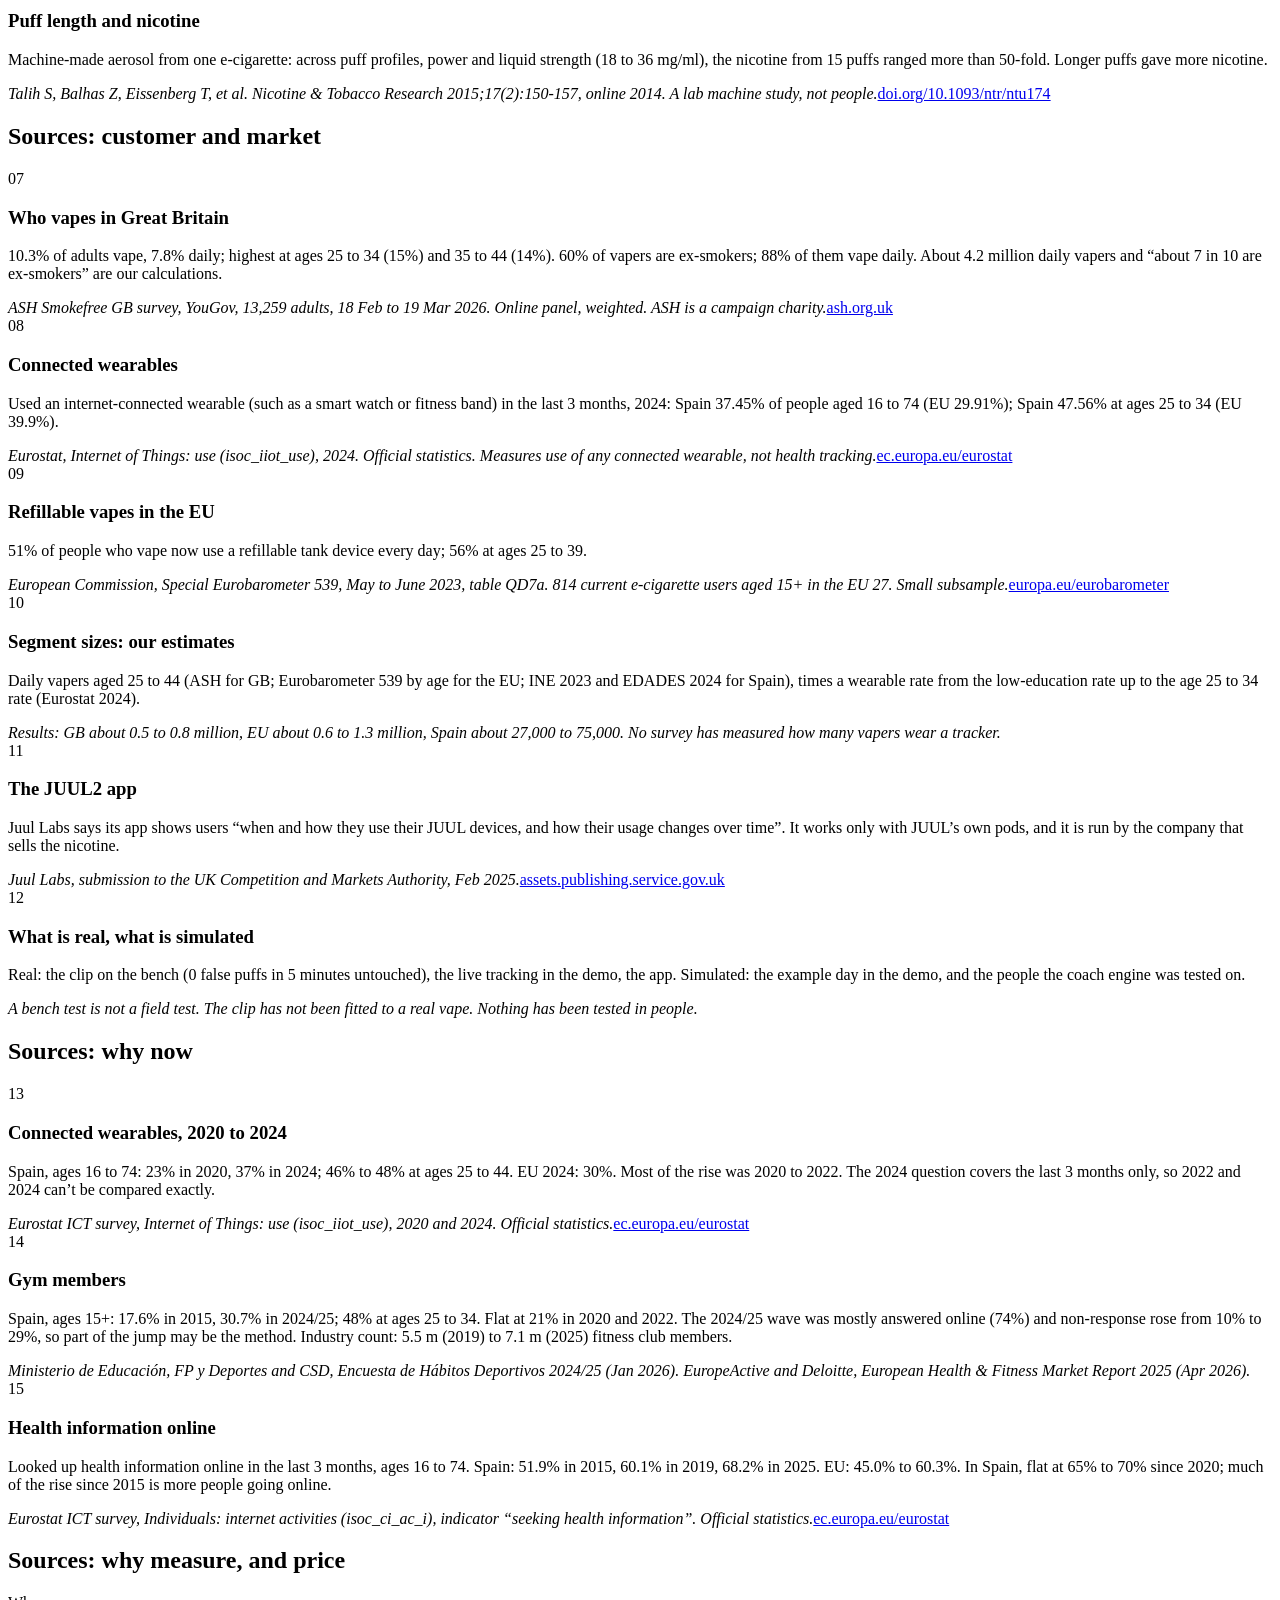
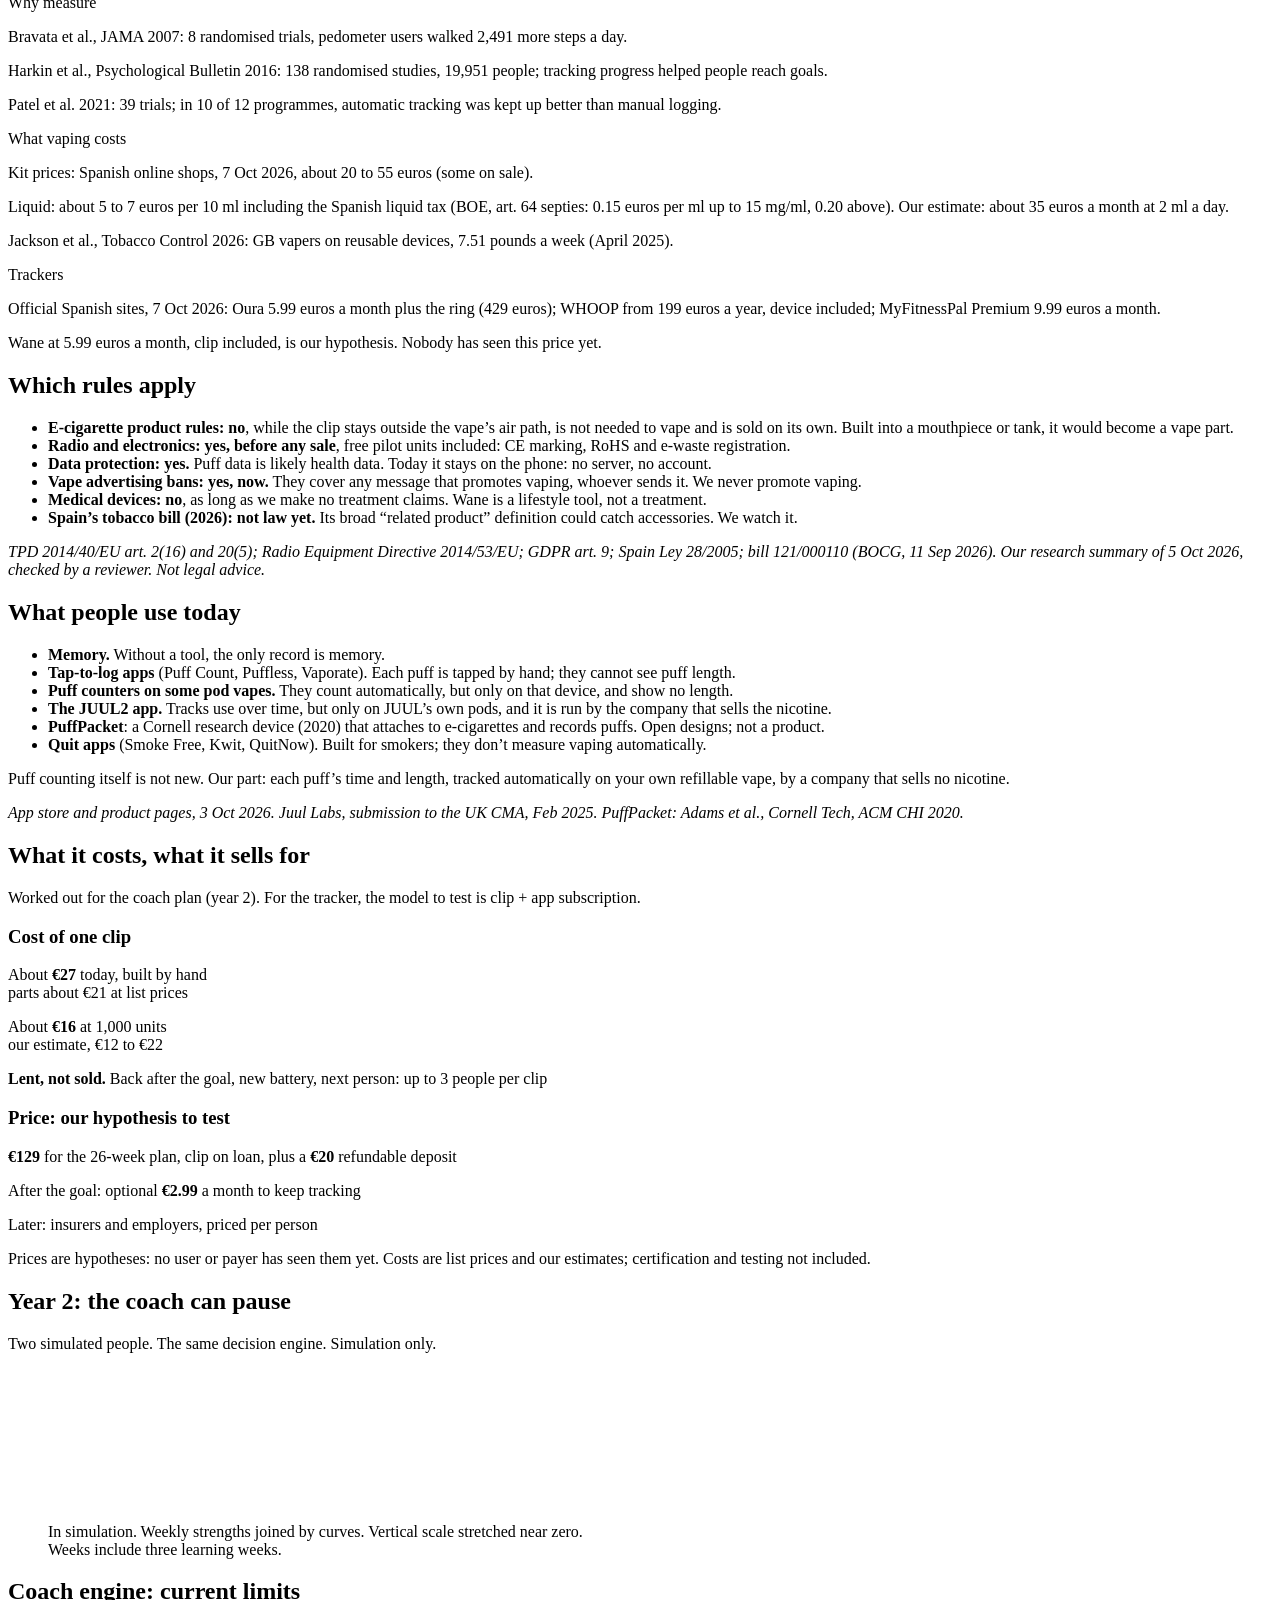
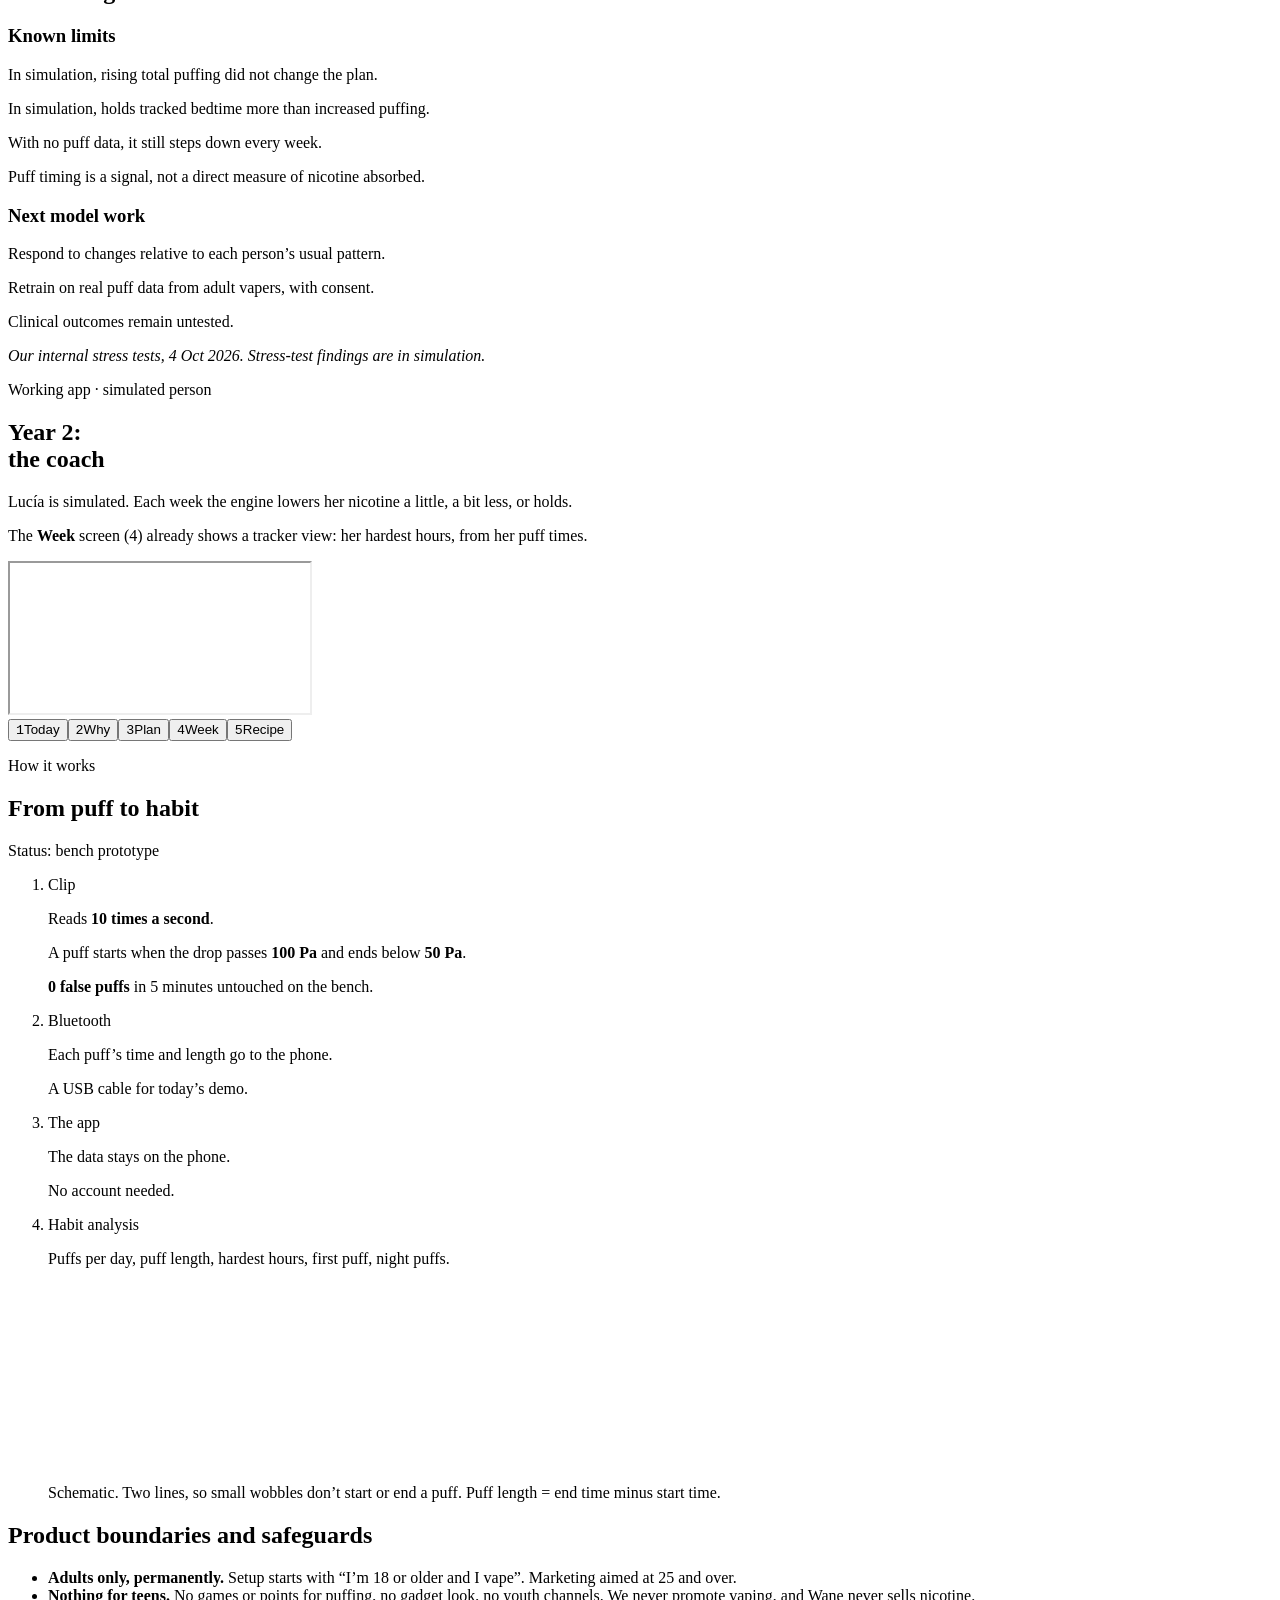
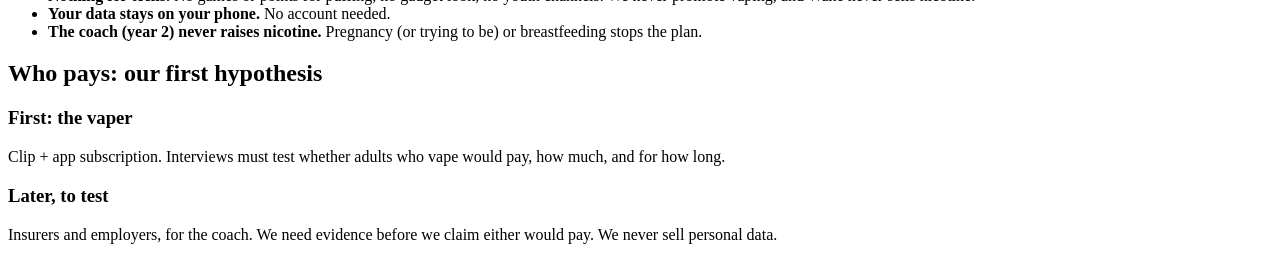
==== commit 4ad155b2: "5-minute version: why measure, the device, price" ====
--- a/index.html
+++ b/index.html
@@ -3,11 +3,11 @@
 <head>
   <meta charset="utf-8">
   <meta name="viewport" content="width=device-width, initial-scale=1">
-  <title>Wane · Qualifying pitch</title>
+  <title>Wane · Pitch</title>
   <link rel="icon" href="/wane-pitch-site/app/favicon.svg">
   <meta name="theme-color" content="#eef3f0">
-  <script type="module" crossorigin src="/wane-pitch-site/assets/index-DaUTMVuk.js"></script>
-  <link rel="stylesheet" crossorigin href="/wane-pitch-site/assets/index-BT8Z7UJT.css">
+  <script type="module" crossorigin src="/wane-pitch-site/assets/index-CrDNQj5-.js"></script>
+  <link rel="stylesheet" crossorigin href="/wane-pitch-site/assets/index-BESKYvA0.css">
 </head>
 <body>
   <main class="viewport">
@@ -46,10 +46,10 @@
 </section>
 
 <!-- 2 Problem (Raf, 25 s) -->
-<section class="slide s-problem" data-title="Problem" data-seconds="18" data-notes="RAF: And the data backs it up. A device counted 2.2 times more puffs than people reported. Half of people who smoke and vape say they vape continuously, all day. And in Spain, vaping went from 2% to 5% of 15 to 64 year olds since 2018. [If asked: another small study found people over-report, so memory is wrong in both directions.]">
+<section class="slide s-problem" data-title="Problem" data-seconds="18" data-notes="RAF: And the data backs it up. A smart vape counted 2.2 times as many puffs as people reported. Half of people who smoke and vape say they vape continuously, all day. And in Spain, vaping went from 2% to 5% of 15 to 64 year olds since 2018. [If asked: another small study found people over-report, so memory is wrong in both directions.]">
 <header><p class="eyebrow">The problem</p><h2>Vaping is a daily habit<br>with no data.</h2><p class="lede">The only record is memory, and memory is wrong.</p></header>
 <div class="facts">
- <div class="fact"><strong>2.2×</strong><p>more puffs measured by a device than people reported.</p><cite>Li 2021, US, small study.</cite></div>
+ <div class="fact"><strong>2.2×</strong><p>as many puffs counted by a smart vape as people reported.</p><cite>Li 2021, US, same people and days. Small study.</cite></div>
  <div class="fact"><strong>49%</strong><p>say they vape “continuously throughout the day”.</p><cite>Martinez 2020, US, people who smoke and vape.</cite></div>
  <div class="fact"><strong>2% → 5%</strong><p>of Spaniards aged 15 to 64 vaped last month (2018 → 2024).</p><cite>EDADES 2024, Spain’s official survey.</cite></div>
 </div>
@@ -93,8 +93,38 @@
 </div>
 </section>
 
+<!-- 6 Why measure it? (Raf, 30 s): the jury asked "why would you measure it?" (7 Oct). Numbers from feedback7/research.md, pending the independent check -->
+<section class="slide s-why" data-title="Why measure it?" data-seconds="30" data-notes="RAF: Why measure it? Because you can’t change what you can’t see. With a step counter, people walk about 2,500 more steps a day. Across 138 studies, tracking your progress helps people reach their goals. The catch: logging by hand fades, and people keep up automatic tracking much better. So Wane counts by itself. You just vape, and you finally see your real habit. [If asked whether tracking makes people quit: not on its own. In smokers, tracking lowered craving but showed no clear effect on quitting. Wane gives you the real number; the coach comes later.]">
+<header><p class="eyebrow">Why measure it?</p><h2>You can’t change<br>what you can’t see.</h2></header>
+<div class="why-grid">
+ <div><strong>+2,500</strong><p>steps a day for people with a step counter.</p><cite>Bravata 2007, review of 8 trials.</cite></div>
+ <div><strong>138</strong><p>studies: tracking your progress helps you reach your goal.</p><cite>Harkin 2016.</cite></div>
+ <div><strong>0</strong><p>typing. People keep up automatic tracking better than logging by hand.</p><cite>Patel 2021, review of 39 trials.</cite></div>
+</div>
+<p class="why-line">A step counter for vaping: <b>first see it, then decide.</b></p>
+</section>
+
+<!-- 7 The device (Ilian, 30 s): concept render of the finished Wane band (Figma AI, 8 Oct). No mechanism detail (concept v0.1 rule) -->
+<section class="slide s-clip" data-title="The device" data-seconds="30" data-notes="ILIAN: This is what the finished Wane would look like: a slim band that slips around your own refillable vape. You don’t press anything and you don’t type anything: it counts every puff and sends it to the app on your phone. You vape exactly as before. Today it’s a working prototype on the bench; this render is the design we’re building towards. [If asked how it senses the puff: we keep the mechanism private until it’s protected.]">
+<figure class="clip-art">
+ <img src="/wane-pitch-site/band-concept.png" alt="Concept render: a slim pine-green Wane band around the body of a refillable vape" width="1024" height="1024">
+ <span class="clip-tag" aria-hidden="true">Wane band</span>
+ <figcaption>Concept render</figcaption>
+</figure>
+<div class="clip-text">
+ <p class="eyebrow">The device</p>
+ <h2>Slips around your vape.<br>Counts every puff.</h2>
+ <ul class="clip-points">
+  <li><b>Wraps around</b> your own refillable vape.</li>
+  <li><b>Nothing to press,</b> nothing to type.</li>
+  <li><b>Every puff</b> goes to the app on your phone.</li>
+ </ul>
+ <p class="clip-status">Concept render. Today: a working prototype on the bench.</p>
+</div>
+</section>
+
 <!-- 6 Live demo (Raf, 50 s): the whole demo on one slide, with the app on a phone -->
-<section class="slide s-demo" data-title="Live demo" data-seconds="50" data-notes="RAF: Our clip broke last night, so this is a simulation of the exact signal it sends. [Hold B, about 2 seconds.] Over the top line a puff starts; under the bottom line it ends, so small wobbles don’t count. [Point at the phone.] And here’s the app: one puff, its length, and it lands in this hour. [Hold B again, longer.] A longer puff, and it sees the difference. Day to day, the clip sends each puff to your phone over Bluetooth. [If the real clip works: press S during setup and say instead: This is live. No vape, no nicotine: just air through our clip, read ten times a second.]">
+<section class="slide s-demo" data-title="Live demo" data-seconds="50" data-notes="RAF: Our clip is being repaired, so this is a simulation of the exact signal it sends. [Hold B, about 2 seconds.] Over the top line a puff starts; under the bottom line it ends, so small wobbles don’t count. [Point at the phone.] And here’s the app: one puff, its length, and it lands in this hour. [Hold B again, longer.] A longer puff, and it sees the difference. Day to day, the clip sends each puff to your phone over Bluetooth. [If the real clip works: press S during setup and say instead: This is live. No vape, no nicotine: just air through our clip, read ten times a second.]">
 <div class="demo-left">
  <header><p class="eyebrow">Interactive demo</p><h2>Every puff,<br>tracked</h2></header>
  <div class="sensor" id="sensor">
@@ -142,7 +172,7 @@
 
 
 <!-- 7 Market (Raf, 30 s) -->
-<section class="slide s-market" data-title="Market: a blue ocean" data-seconds="30" data-notes="ILIAN: A tracking market exists, but not for vaping. Tap-to-log apps make you type every puff. Puff counters only count, and only on that one device. Wane is automatic, sees every puff’s length, shows your habit over days, and is designed for the refillable vape you already own. Our first segment, daily vapers aged 25 to 44 who already use a wearable: by our estimate, 0.6 to 1.3 million in the EU. The model we’ll test: the clip plus an app subscription. [If asked: the sizes are our estimates; no survey has measured how many vapers wear a tracker. The clip is a prototype, not yet fitted to a vape. The price is a hypothesis.]">
+<section class="slide s-market" data-title="Market: a blue ocean" data-seconds="40" data-notes="ILIAN: A tracking market exists, but not for vaping. Tap-to-log apps make you type every puff. Puff counters only count, and only on that one device. Wane is automatic, sees every puff’s length, shows your habit over days, and is designed for the refillable vape you already own. Our first segment, daily vapers aged 25 to 44 who already use a wearable: by our estimate, 0.6 to 1.3 million in the EU. And the price: vapers already spend about 35 euros a month on liquid. Wane costs 5.99 a month, clip included: less than one week of liquid. [If asked: the sizes are our estimates; no survey has measured how many vapers wear a tracker. The clip is a prototype, not yet fitted to a vape. The price is a hypothesis to test. A vape kit costs about 20 to 55 euros in Spanish shops.]">
 <header><p class="eyebrow">Market: a blue ocean</p><h2>A tracking market exists.<br>Not for vaping.</h2></header>
 <div class="market">
  <div class="grid-wrap">
@@ -165,7 +195,12 @@
   <cite>Our estimates.</cite>
  </aside>
 </div>
-<p class="model-line">Model to test: <b>clip + app subscription</b></p>
+<div class="price-strip">
+ <p class="price-label">Wane costs less a month than one week of liquid</p>
+ <div class="pbar"><span class="pname">Liquid</span><span class="ptrack"><i style="--w:1"></i></span><b>about €35 a month</b></div>
+ <div class="pbar wane"><span class="pname">Wane</span><span class="ptrack"><i style="--w:.171"></i></span><b>€5.99 a month, clip included</b></div>
+ <p class="price-note">A vape kit: about €20 to €55. Oura: €5.99 a month plus a €429 ring. WHOOP: from €199 a year. Spanish shop prices and our estimate, Oct 2026. Our price is a hypothesis.</p>
+</div>
 </section>
 
 <!-- 8 Vision + close (Ilian, 25 s) -->
@@ -215,6 +250,14 @@
 </div>
       </section>
 
+      <section class="slide s-backup s-sources" data-backup data-title="Sources: why measure and price" data-notes="Sources for slides 6 and 9 (checked 7 Oct 2026). The liquid figure is our estimate: 2 ml a day at about 5.50 euros per 10 ml, including the 2025 Spanish liquid tax; UK vapers on reusable devices report 7.51 pounds a week, about 38 euros a month. If asked about the smart-vape study: people used the smart vape on only a quarter of days because they preferred their own device; that is why Wane goes on your own vape.">
+        <h2>Sources: why measure, and price</h2>
+        <div class="source-grid three">
+          <div><span class="source-no">Why measure</span><p>Bravata et al., JAMA 2007: 8 randomised trials, pedometer users walked 2,491 more steps a day.</p><p>Harkin et al., Psychological Bulletin 2016: 138 randomised studies, 19,951 people; tracking progress helped people reach goals.</p><p>Patel et al. 2021: 39 trials; in 10 of 12 programmes, automatic tracking was kept up better than manual logging.</p></div>
+          <div><span class="source-no">What vaping costs</span><p>Kit prices: Spanish online shops, 7 Oct 2026, about 20 to 55 euros (some on sale).</p><p>Liquid: about 5 to 7 euros per 10 ml including the Spanish liquid tax (BOE, art. 64 septies: 0.15 euros per ml up to 15 mg/ml, 0.20 above). Our estimate: about 35 euros a month at 2 ml a day.</p><p>Jackson et al., Tobacco Control 2026: GB vapers on reusable devices, 7.51 pounds a week (April 2025).</p></div>
+          <div><span class="source-no">Trackers</span><p>Official Spanish sites, 7 Oct 2026: Oura 5.99 euros a month plus the ring (429 euros); WHOOP from 199 euros a year, device included; MyFitnessPal Premium 9.99 euros a month.</p><p class="source-limit">Wane at 5.99 euros a month, clip included, is our hypothesis. Nobody has seen this price yet.</p></div>
+        </div>
+      </section>
       <section class="slide s-backup s-regulation" data-backup data-title="Regulation" data-notes="Checked answer, only while the clip stays outside the vape’s air path: We sell no nicotine, and the clip stays outside the vape’s air path, so e-cigarette product rules don’t apply. But it’s a Bluetooth device: CE marking and e-waste registration before any sale. Puff data is likely health data, so it stays on the phone. Ad bans still bind us, so we never promote vaping. And we’re a lifestyle tool, not a treatment.">
         <h2>Which rules apply</h2>
         <ul class="rules">
